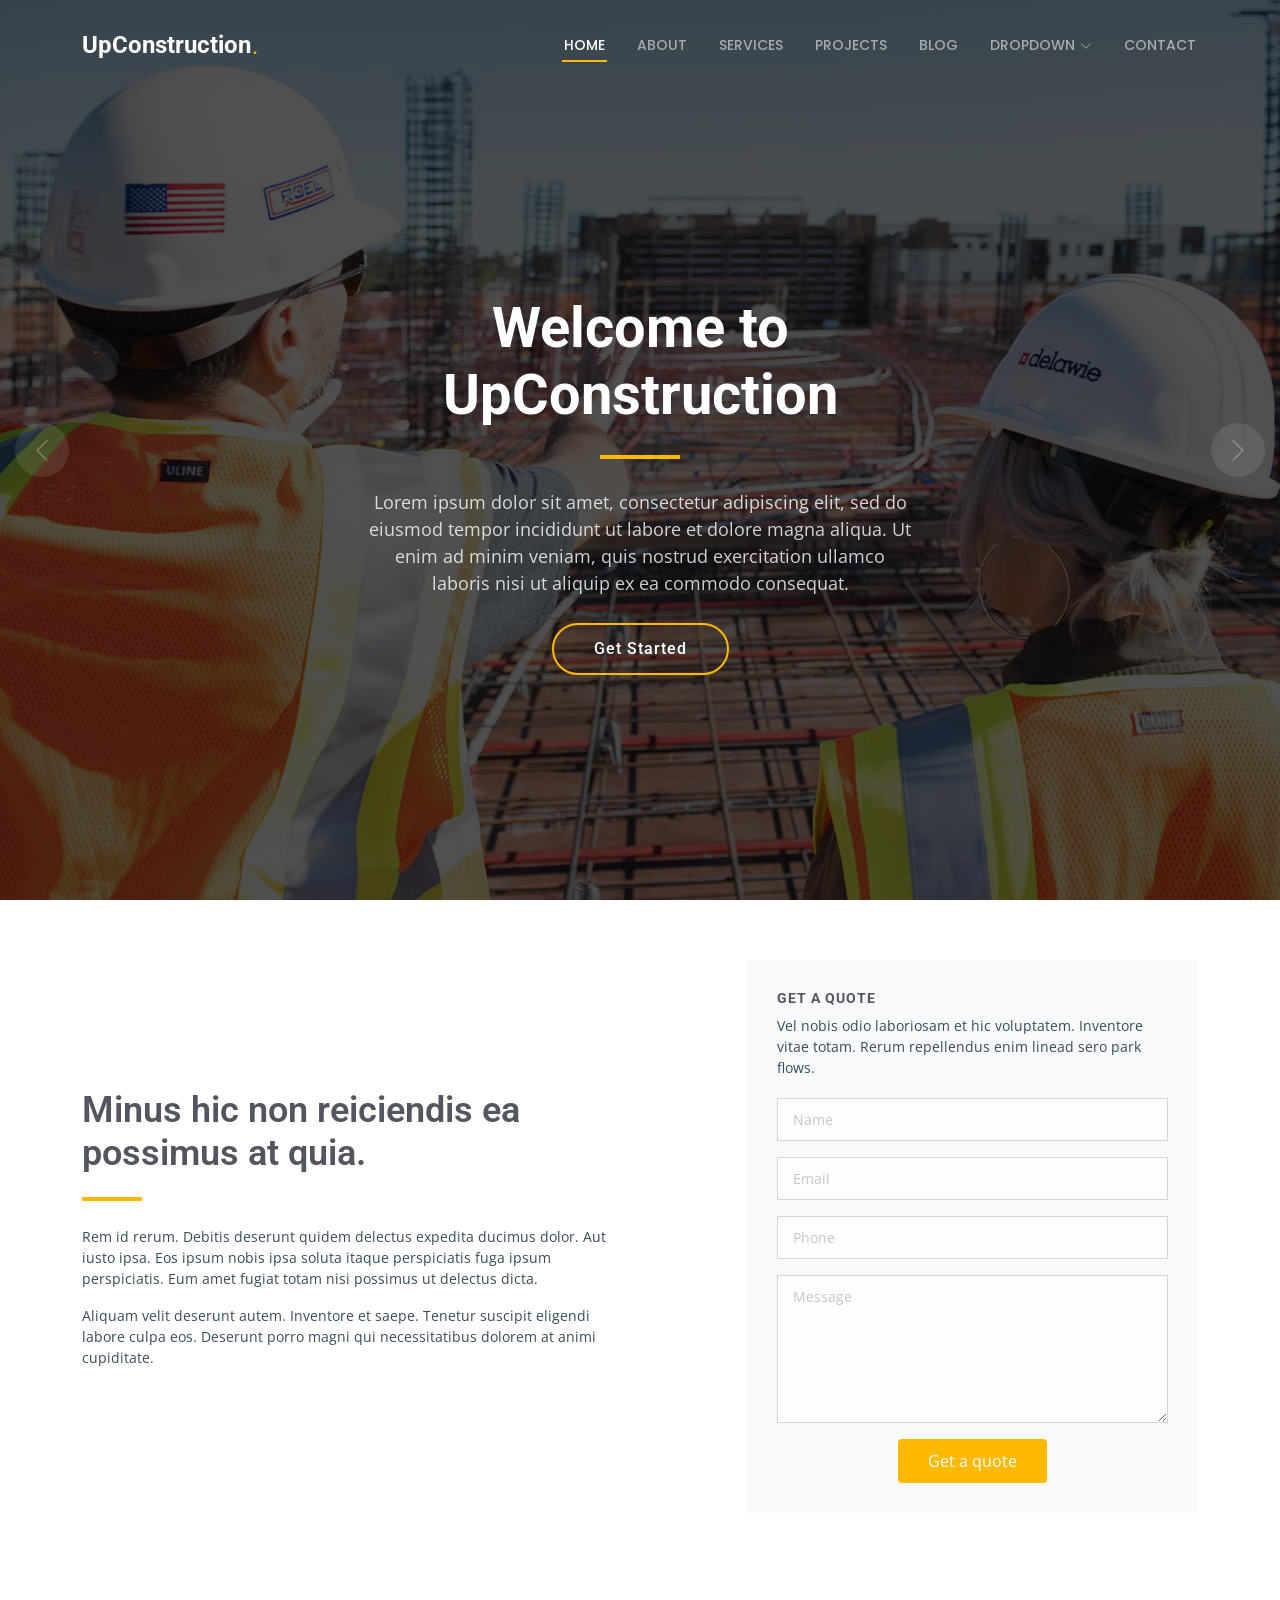
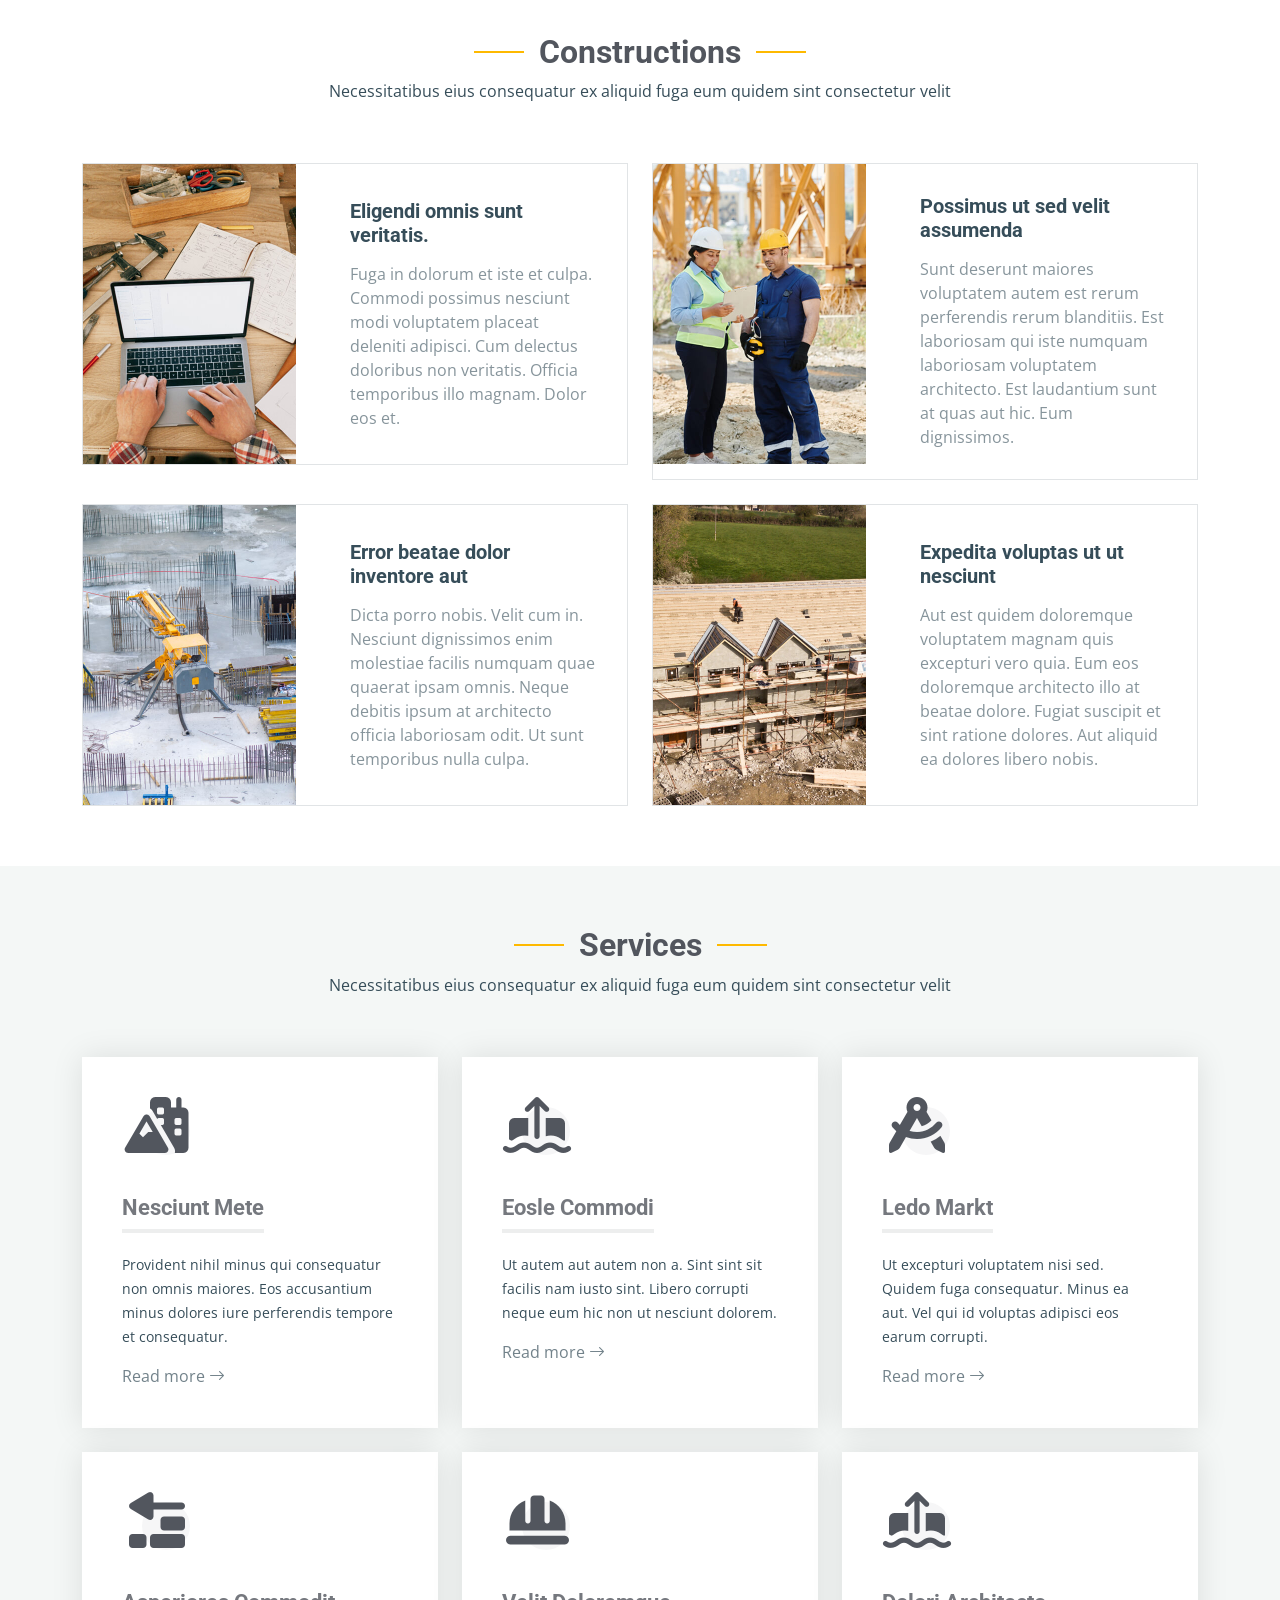
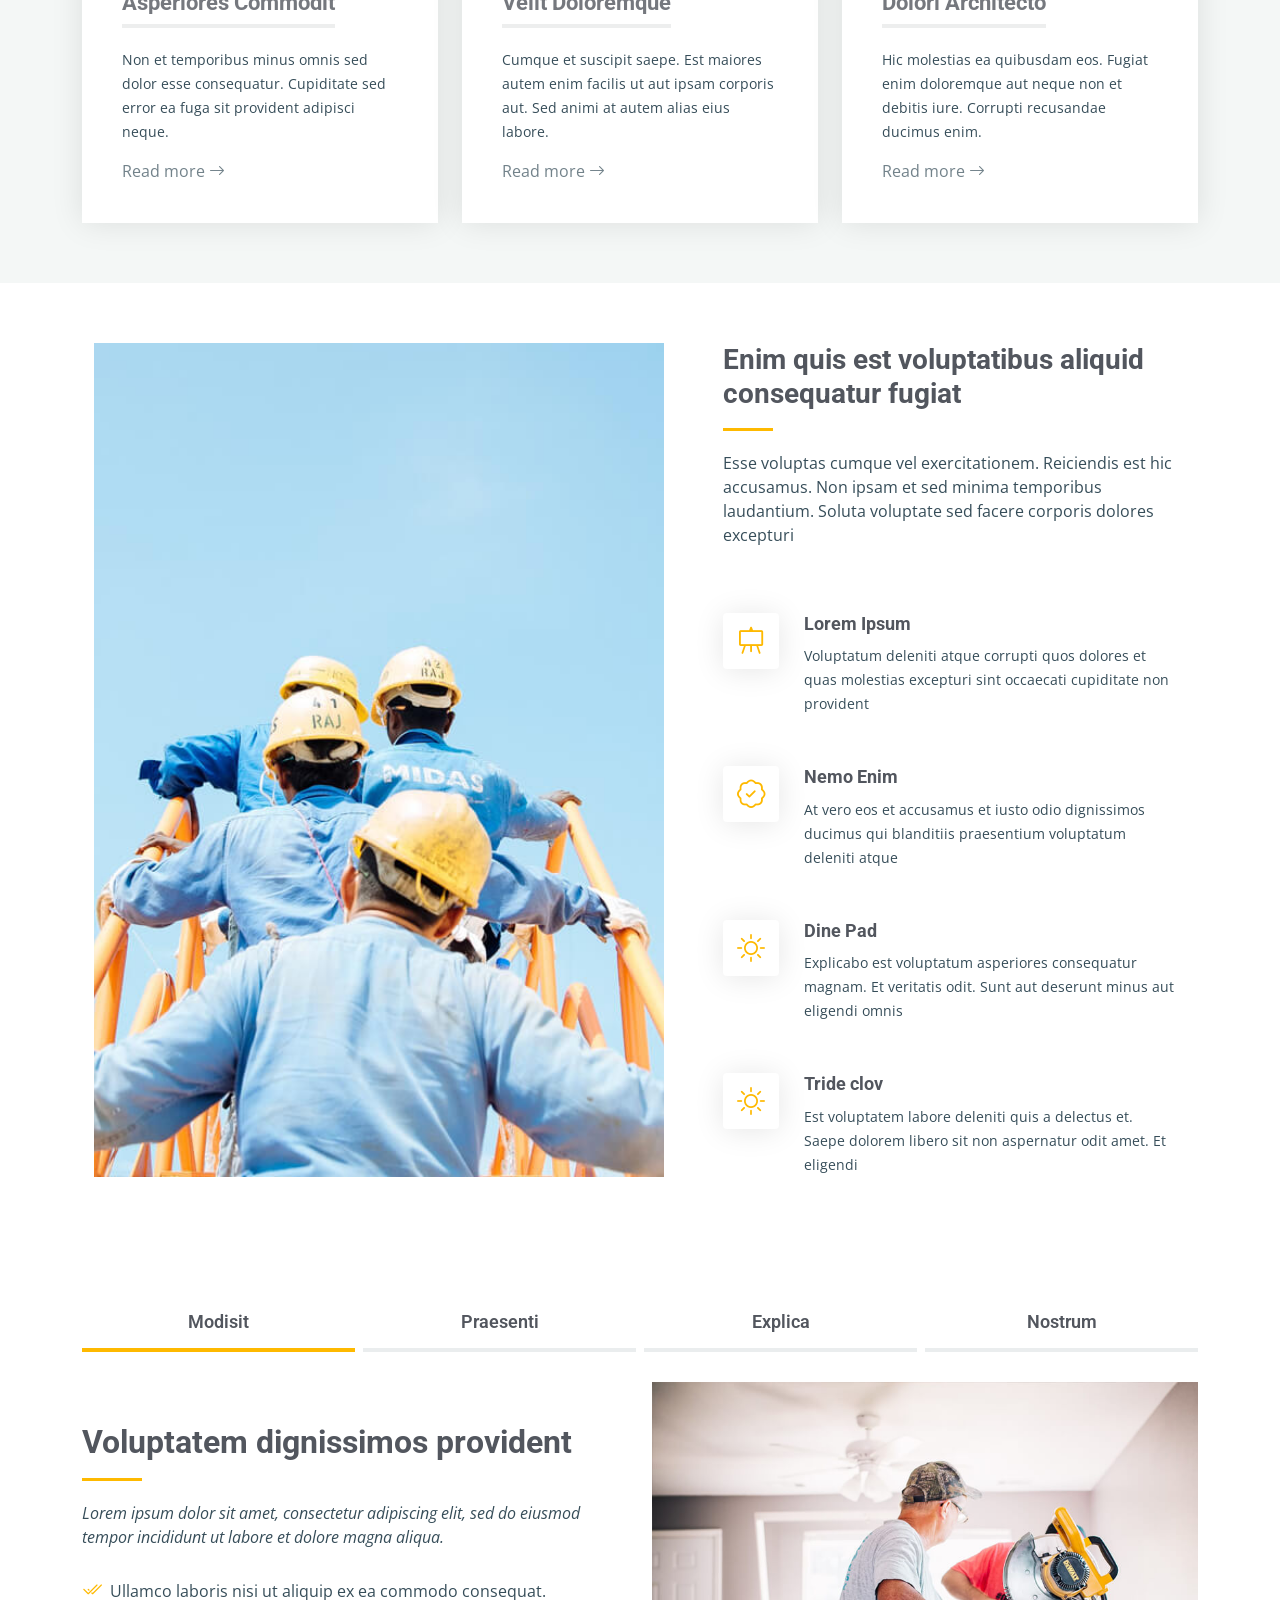
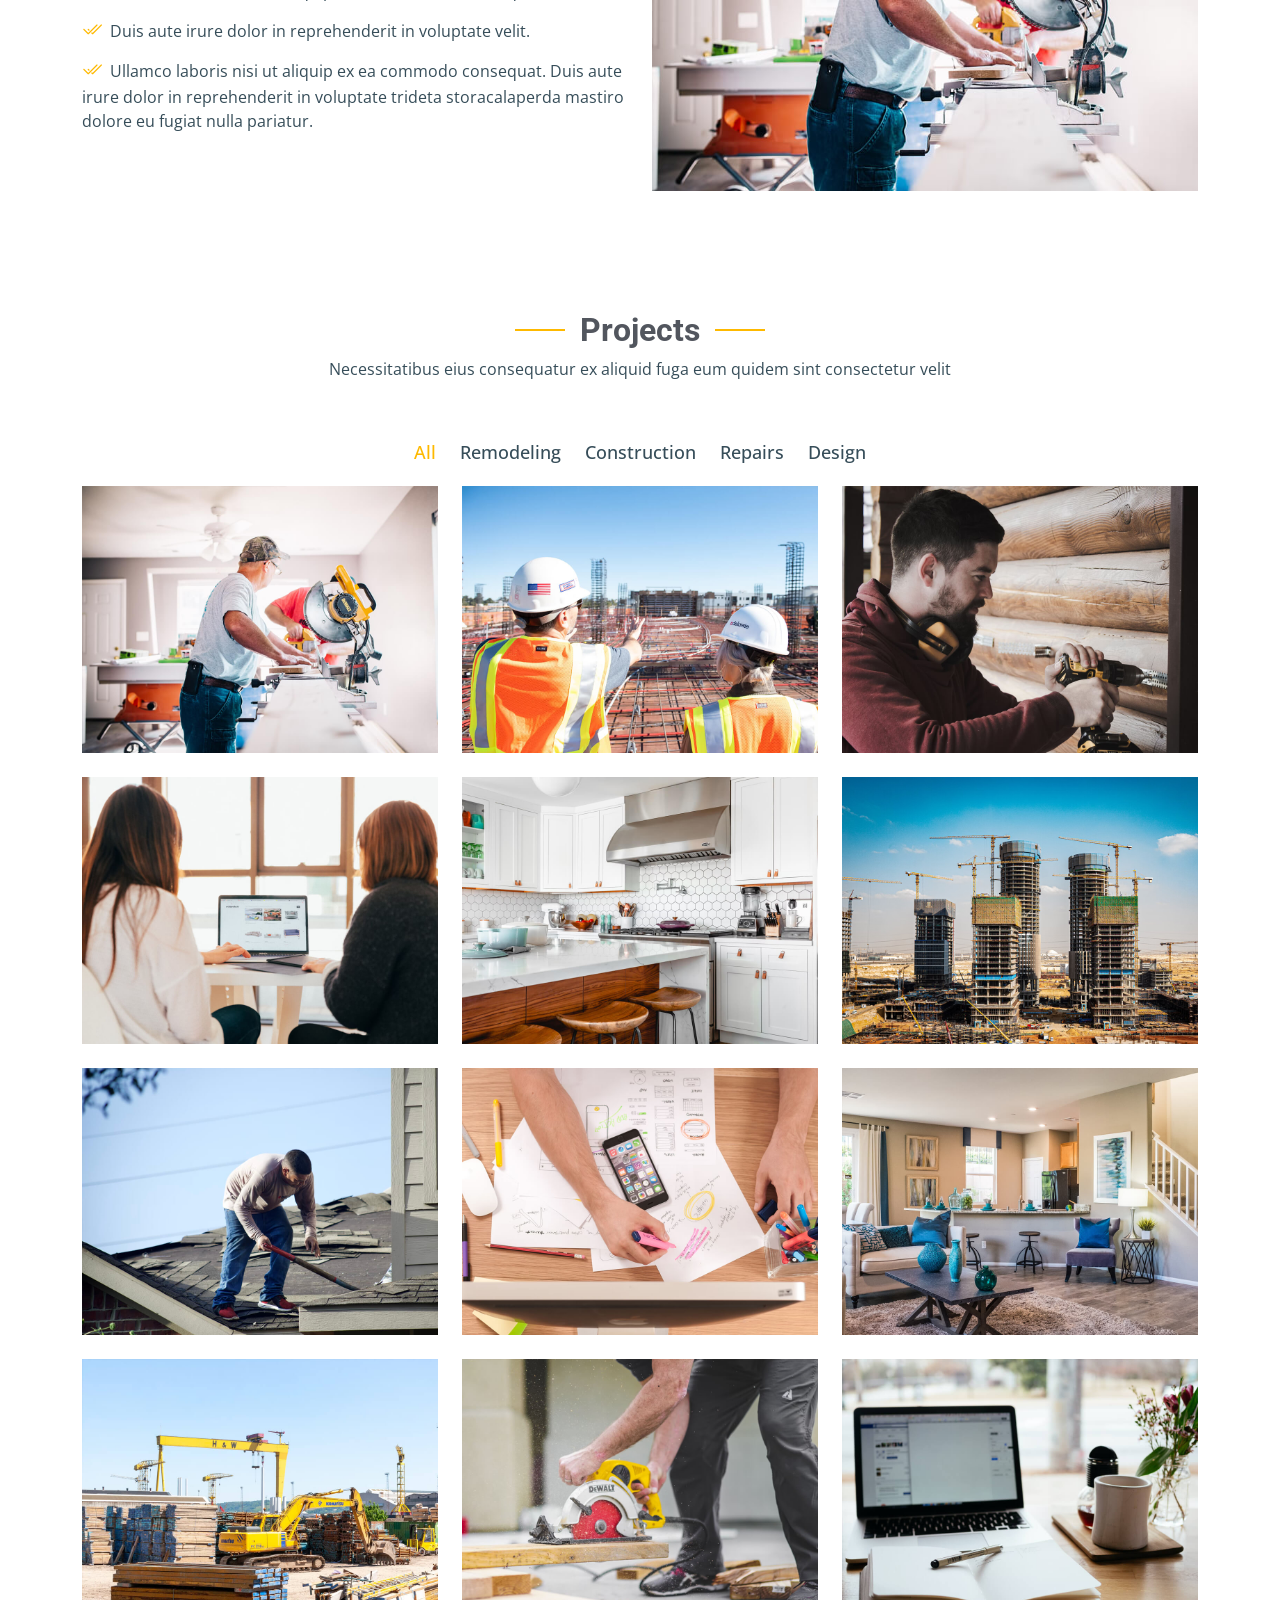
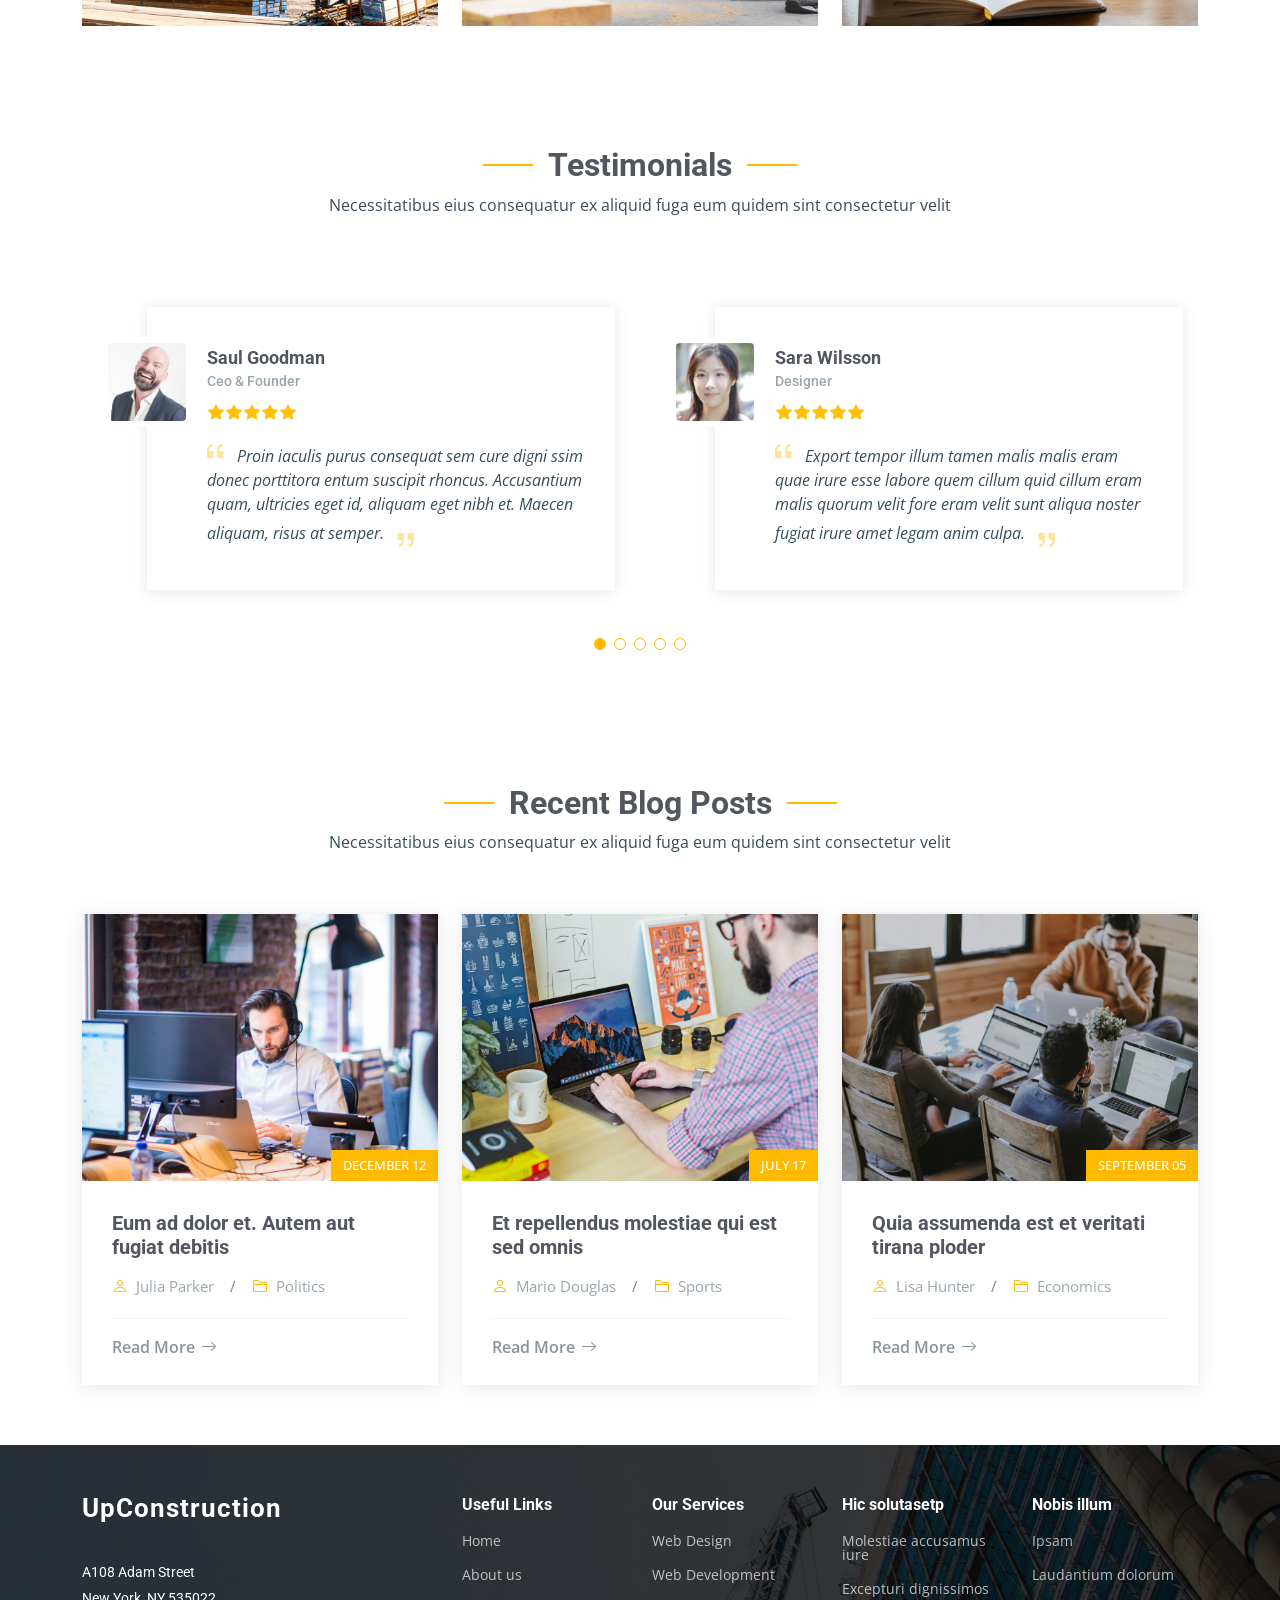
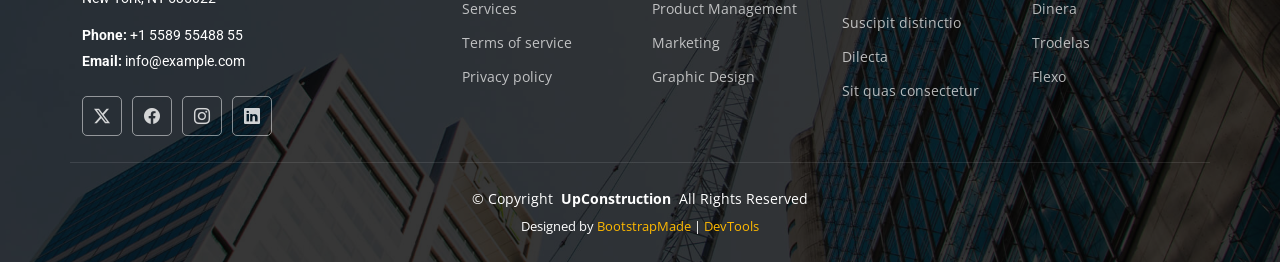
==== index.html @ 7003b757 "adding initial files" ====
<!DOCTYPE html>
<html lang="en">

<head>
  <meta charset="utf-8">
  <meta content="width=device-width, initial-scale=1.0" name="viewport">
  <title>Index - UpConstruction Bootstrap Template</title>
  <meta name="description" content="">
  <meta name="keywords" content="">

  <!-- Favicons -->
  <link href="assets/img/favicon.png" rel="icon">
  <link href="assets/img/apple-touch-icon.png" rel="apple-touch-icon">

  <!-- Fonts -->
  <link href="https://fonts.googleapis.com" rel="preconnect">
  <link href="https://fonts.gstatic.com" rel="preconnect" crossorigin>
  <link href="https://fonts.googleapis.com/css2?family=Roboto:ital,wght@0,100;0,300;0,400;0,500;0,700;0,900;1,100;1,300;1,400;1,500;1,700;1,900&family=Open+Sans:ital,wght@0,300;0,400;0,500;0,600;0,700;0,800;1,300;1,400;1,500;1,600;1,700;1,800&family=Poppins:ital,wght@0,100;0,200;0,300;0,400;0,500;0,600;0,700;0,800;0,900;1,100;1,200;1,300;1,400;1,500;1,600;1,700;1,800;1,900&display=swap" rel="stylesheet">

  <!-- Vendor CSS Files -->
  <link href="assets/vendor/bootstrap/css/bootstrap.min.css" rel="stylesheet">
  <link href="assets/vendor/bootstrap-icons/bootstrap-icons.css" rel="stylesheet">
  <link href="assets/vendor/aos/aos.css" rel="stylesheet">
  <link href="assets/vendor/fontawesome-free/css/all.min.css" rel="stylesheet">
  <link href="assets/vendor/glightbox/css/glightbox.min.css" rel="stylesheet">
  <link href="assets/vendor/swiper/swiper-bundle.min.css" rel="stylesheet">

  <!-- Main CSS File -->
  <link href="assets/css/main.css" rel="stylesheet">

  <!-- =======================================================
  * Template Name: UpConstruction
  * Template URL: https://bootstrapmade.com/upconstruction-bootstrap-construction-website-template/
  * Updated: Aug 07 2024 with Bootstrap v5.3.3
  * Author: BootstrapMade.com
  * License: https://bootstrapmade.com/license/
  ======================================================== -->
</head>

<body class="index-page">

  <header id="header" class="header d-flex align-items-center fixed-top">
    <div class="container-fluid container-xl position-relative d-flex align-items-center justify-content-between">

      <a href="index.html" class="logo d-flex align-items-center">
        <!-- Uncomment the line below if you also wish to use an image logo -->
        <!-- <img src="assets/img/logo.png" alt=""> -->
        <h1 class="sitename">UpConstruction</h1> <span>.</span>
      </a>

      <nav id="navmenu" class="navmenu">
        <ul>
          <li><a href="index.html" class="active">Home</a></li>
          <li><a href="about.html">About</a></li>
          <li><a href="services.html">Services</a></li>
          <li><a href="projects.html">Projects</a></li>
          <li><a href="blog.html">Blog</a></li>
          <li class="dropdown"><a href="#"><span>Dropdown</span> <i class="bi bi-chevron-down toggle-dropdown"></i></a>
            <ul>
              <li><a href="#">Dropdown 1</a></li>
              <li class="dropdown"><a href="#"><span>Deep Dropdown</span> <i class="bi bi-chevron-down toggle-dropdown"></i></a>
                <ul>
                  <li><a href="#">Deep Dropdown 1</a></li>
                  <li><a href="#">Deep Dropdown 2</a></li>
                  <li><a href="#">Deep Dropdown 3</a></li>
                  <li><a href="#">Deep Dropdown 4</a></li>
                  <li><a href="#">Deep Dropdown 5</a></li>
                </ul>
              </li>
              <li><a href="#">Dropdown 2</a></li>
              <li><a href="#">Dropdown 3</a></li>
              <li><a href="#">Dropdown 4</a></li>
            </ul>
          </li>
          <li><a href="contact.html">Contact</a></li>
        </ul>
        <i class="mobile-nav-toggle d-xl-none bi bi-list"></i>
      </nav>

    </div>
  </header>

  <main class="main">

    <!-- Hero Section -->
    <section id="hero" class="hero section dark-background">

      <div class="info d-flex align-items-center">
        <div class="container">
          <div class="row justify-content-center" data-aos="fade-up" data-aos-delay="100">
            <div class="col-lg-6 text-center">
              <h2>Welcome to UpConstruction</h2>
              <p>Lorem ipsum dolor sit amet, consectetur adipiscing elit, sed do eiusmod tempor incididunt ut labore et dolore magna aliqua. Ut enim ad minim veniam, quis nostrud exercitation ullamco laboris nisi ut aliquip ex ea commodo consequat.</p>
              <a href="#get-started" class="btn-get-started">Get Started</a>
            </div>
          </div>
        </div>
      </div>

      <div id="hero-carousel" class="carousel slide" data-bs-ride="carousel" data-bs-interval="5000">

        <div class="carousel-item">
          <img src="assets/img/hero-carousel/hero-carousel-1.jpg" alt="">
        </div>

        <div class="carousel-item active">
          <img src="assets/img/hero-carousel/hero-carousel-2.jpg" alt="">
        </div>

        <div class="carousel-item">
          <img src="assets/img/hero-carousel/hero-carousel-3.jpg" alt="">
        </div>

        <div class="carousel-item">
          <img src="assets/img/hero-carousel/hero-carousel-4.jpg" alt="">
        </div>

        <div class="carousel-item">
          <img src="assets/img/hero-carousel/hero-carousel-5.jpg" alt="">
        </div>

        <a class="carousel-control-prev" href="#hero-carousel" role="button" data-bs-slide="prev">
          <span class="carousel-control-prev-icon bi bi-chevron-left" aria-hidden="true"></span>
        </a>

        <a class="carousel-control-next" href="#hero-carousel" role="button" data-bs-slide="next">
          <span class="carousel-control-next-icon bi bi-chevron-right" aria-hidden="true"></span>
        </a>

      </div>

    </section><!-- /Hero Section -->

    <!-- Get Started Section -->
    <section id="get-started" class="get-started section">

      <div class="container">

        <div class="row justify-content-between gy-4">

          <div class="col-lg-6 d-flex align-items-center" data-aos="zoom-out" data-aos-delay="100">
            <div class="content">
              <h3>Minus hic non reiciendis ea possimus at quia.</h3>
              <p>Rem id rerum. Debitis deserunt quidem delectus expedita ducimus dolor. Aut iusto ipsa. Eos ipsum nobis ipsa soluta itaque perspiciatis fuga ipsum perspiciatis. Eum amet fugiat totam nisi possimus ut delectus dicta.
              </p>
              <p>Aliquam velit deserunt autem. Inventore et saepe. Tenetur suscipit eligendi labore culpa eos. Deserunt porro magni qui necessitatibus dolorem at animi cupiditate.</p>
            </div>
          </div>

          <div class="col-lg-5" data-aos="zoom-out" data-aos-delay="200">
            <form action="forms/quote.php" method="post" class="php-email-form">
              <h3>Get a quote</h3>
              <p>Vel nobis odio laboriosam et hic voluptatem. Inventore vitae totam. Rerum repellendus enim linead sero park flows.</p>
              <div class="row gy-3">

                <div class="col-12">
                  <input type="text" name="name" class="form-control" placeholder="Name" required="">
                </div>

                <div class="col-12 ">
                  <input type="email" class="form-control" name="email" placeholder="Email" required="">
                </div>

                <div class="col-12">
                  <input type="text" class="form-control" name="phone" placeholder="Phone" required="">
                </div>

                <div class="col-12">
                  <textarea class="form-control" name="message" rows="6" placeholder="Message" required=""></textarea>
                </div>

                <div class="col-12 text-center">
                  <div class="loading">Loading</div>
                  <div class="error-message"></div>
                  <div class="sent-message">Your quote request has been sent successfully. Thank you!</div>

                  <button type="submit">Get a quote</button>
                </div>

              </div>
            </form>
          </div><!-- End Quote Form -->

        </div>

      </div>

    </section><!-- /Get Started Section -->

    <!-- Constructions Section -->
    <section id="constructions" class="constructions section">

      <!-- Section Title -->
      <div class="container section-title" data-aos="fade-up">
        <h2>Constructions</h2>
        <p>Necessitatibus eius consequatur ex aliquid fuga eum quidem sint consectetur velit</p>
      </div><!-- End Section Title -->

      <div class="container">

        <div class="row gy-4">

          <div class="col-lg-6" data-aos="fade-up" data-aos-delay="100">
            <div class="card-item">
              <div class="row">
                <div class="col-xl-5">
                  <div class="card-bg"><img src="assets/img/constructions-1.jpg" alt=""></div>
                </div>
                <div class="col-xl-7 d-flex align-items-center">
                  <div class="card-body">
                    <h4 class="card-title">Eligendi omnis sunt veritatis.</h4>
                    <p>Fuga in dolorum et iste et culpa. Commodi possimus nesciunt modi voluptatem placeat deleniti adipisci. Cum delectus doloribus non veritatis. Officia temporibus illo magnam. Dolor eos et.</p>
                  </div>
                </div>
              </div>
            </div>
          </div><!-- End Card Item -->

          <div class="col-lg-6" data-aos="fade-up" data-aos-delay="200">
            <div class="card-item">
              <div class="row">
                <div class="col-xl-5">
                  <div class="card-bg"><img src="assets/img/constructions-2.jpg" alt=""></div>
                </div>
                <div class="col-xl-7 d-flex align-items-center">
                  <div class="card-body">
                    <h4 class="card-title">Possimus ut sed velit assumenda</h4>
                    <p>Sunt deserunt maiores voluptatem autem est rerum perferendis rerum blanditiis. Est laboriosam qui iste numquam laboriosam voluptatem architecto. Est laudantium sunt at quas aut hic. Eum dignissimos.</p>
                  </div>
                </div>
              </div>
            </div>
          </div><!-- End Card Item -->

          <div class="col-lg-6" data-aos="fade-up" data-aos-delay="300">
            <div class="card-item">
              <div class="row">
                <div class="col-xl-5">
                  <div class="card-bg"><img src="assets/img/constructions-3.jpg" alt=""></div>
                </div>
                <div class="col-xl-7 d-flex align-items-center">
                  <div class="card-body">
                    <h4 class="card-title">Error beatae dolor inventore aut</h4>
                    <p>Dicta porro nobis. Velit cum in. Nesciunt dignissimos enim molestiae facilis numquam quae quaerat ipsam omnis. Neque debitis ipsum at architecto officia laboriosam odit. Ut sunt temporibus nulla culpa.</p>
                  </div>
                </div>
              </div>
            </div>
          </div><!-- End Card Item -->

          <div class="col-lg-6" data-aos="fade-up" data-aos-delay="400">
            <div class="card-item">
              <div class="row">
                <div class="col-xl-5">
                  <div class="card-bg"><img src="assets/img/constructions-4.jpg" alt=""></div>
                </div>
                <div class="col-xl-7 d-flex align-items-center">
                  <div class="card-body">
                    <h4 class="card-title">Expedita voluptas ut ut nesciunt</h4>
                    <p>Aut est quidem doloremque voluptatem magnam quis excepturi vero quia. Eum eos doloremque architecto illo at beatae dolore. Fugiat suscipit et sint ratione dolores. Aut aliquid ea dolores libero nobis.</p>
                  </div>
                </div>
              </div>
            </div>
          </div><!-- End Card Item -->

        </div>

      </div>

    </section><!-- /Constructions Section -->

    <!-- Services Section -->
    <section id="services" class="services section light-background">

      <!-- Section Title -->
      <div class="container section-title" data-aos="fade-up">
        <h2>Services</h2>
        <p>Necessitatibus eius consequatur ex aliquid fuga eum quidem sint consectetur velit</p>
      </div><!-- End Section Title -->

      <div class="container">

        <div class="row gy-4">

          <div class="col-lg-4 col-md-6" data-aos="fade-up" data-aos-delay="100">
            <div class="service-item  position-relative">
              <div class="icon">
                <i class="fa-solid fa-mountain-city"></i>
              </div>
              <h3>Nesciunt Mete</h3>
              <p>Provident nihil minus qui consequatur non omnis maiores. Eos accusantium minus dolores iure perferendis tempore et consequatur.</p>
              <a href="#" class="readmore stretched-link">Read more <i class="bi bi-arrow-right"></i></a>
            </div>
          </div><!-- End Service Item -->

          <div class="col-lg-4 col-md-6" data-aos="fade-up" data-aos-delay="200">
            <div class="service-item position-relative">
              <div class="icon">
                <i class="fa-solid fa-arrow-up-from-ground-water"></i>
              </div>
              <h3>Eosle Commodi</h3>
              <p>Ut autem aut autem non a. Sint sint sit facilis nam iusto sint. Libero corrupti neque eum hic non ut nesciunt dolorem.</p>
              <a href="#" class="readmore stretched-link">Read more <i class="bi bi-arrow-right"></i></a>
            </div>
          </div><!-- End Service Item -->

          <div class="col-lg-4 col-md-6" data-aos="fade-up" data-aos-delay="300">
            <div class="service-item position-relative">
              <div class="icon">
                <i class="fa-solid fa-compass-drafting"></i>
              </div>
              <h3>Ledo Markt</h3>
              <p>Ut excepturi voluptatem nisi sed. Quidem fuga consequatur. Minus ea aut. Vel qui id voluptas adipisci eos earum corrupti.</p>
              <a href="#" class="readmore stretched-link">Read more <i class="bi bi-arrow-right"></i></a>
            </div>
          </div><!-- End Service Item -->

          <div class="col-lg-4 col-md-6" data-aos="fade-up" data-aos-delay="400">
            <div class="service-item position-relative">
              <div class="icon">
                <i class="fa-solid fa-trowel-bricks"></i>
              </div>
              <h3>Asperiores Commodit</h3>
              <p>Non et temporibus minus omnis sed dolor esse consequatur. Cupiditate sed error ea fuga sit provident adipisci neque.</p>
              <a href="#" class="readmore stretched-link">Read more <i class="bi bi-arrow-right"></i></a>
            </div>
          </div><!-- End Service Item -->

          <div class="col-lg-4 col-md-6" data-aos="fade-up" data-aos-delay="500">
            <div class="service-item position-relative">
              <div class="icon">
                <i class="fa-solid fa-helmet-safety"></i>
              </div>
              <h3>Velit Doloremque</h3>
              <p>Cumque et suscipit saepe. Est maiores autem enim facilis ut aut ipsam corporis aut. Sed animi at autem alias eius labore.</p>
              <a href="#" class="readmore stretched-link">Read more <i class="bi bi-arrow-right"></i></a>
            </div>
          </div><!-- End Service Item -->

          <div class="col-lg-4 col-md-6" data-aos="fade-up" data-aos-delay="600">
            <div class="service-item position-relative">
              <div class="icon">
                <i class="fa-solid fa-arrow-up-from-ground-water"></i>
              </div>
              <h3>Dolori Architecto</h3>
              <p>Hic molestias ea quibusdam eos. Fugiat enim doloremque aut neque non et debitis iure. Corrupti recusandae ducimus enim.</p>
              <a href="#" class="readmore stretched-link">Read more <i class="bi bi-arrow-right"></i></a>
            </div>
          </div><!-- End Service Item -->

        </div>

      </div>

    </section><!-- /Services Section -->

    <!-- Alt Services Section -->
    <section id="alt-services" class="alt-services section">

      <div class="container">

        <div class="row justify-content-around gy-4">
          <div class="features-image col-lg-6" data-aos="fade-up" data-aos-delay="100"><img src="assets/img/alt-services.jpg" alt=""></div>

          <div class="col-lg-5 d-flex flex-column justify-content-center" data-aos="fade-up" data-aos-delay="200">
            <h3>Enim quis est voluptatibus aliquid consequatur fugiat</h3>
            <p>Esse voluptas cumque vel exercitationem. Reiciendis est hic accusamus. Non ipsam et sed minima temporibus laudantium. Soluta voluptate sed facere corporis dolores excepturi</p>

            <div class="icon-box d-flex position-relative" data-aos="fade-up" data-aos-delay="300">
              <i class="bi bi-easel flex-shrink-0"></i>
              <div>
                <h4><a href="" class="stretched-link">Lorem Ipsum</a></h4>
                <p>Voluptatum deleniti atque corrupti quos dolores et quas molestias excepturi sint occaecati cupiditate non provident</p>
              </div>
            </div><!-- End Icon Box -->

            <div class="icon-box d-flex position-relative" data-aos="fade-up" data-aos-delay="400">
              <i class="bi bi-patch-check flex-shrink-0"></i>
              <div>
                <h4><a href="" class="stretched-link">Nemo Enim</a></h4>
                <p>At vero eos et accusamus et iusto odio dignissimos ducimus qui blanditiis praesentium voluptatum deleniti atque</p>
              </div>
            </div><!-- End Icon Box -->

            <div class="icon-box d-flex position-relative" data-aos="fade-up" data-aos-delay="500">
              <i class="bi bi-brightness-high flex-shrink-0"></i>
              <div>
                <h4><a href="" class="stretched-link">Dine Pad</a></h4>
                <p>Explicabo est voluptatum asperiores consequatur magnam. Et veritatis odit. Sunt aut deserunt minus aut eligendi omnis</p>
              </div>
            </div><!-- End Icon Box -->

            <div class="icon-box d-flex position-relative" data-aos="fade-up" data-aos-delay="600">
              <i class="bi bi-brightness-high flex-shrink-0"></i>
              <div>
                <h4><a href="" class="stretched-link">Tride clov</a></h4>
                <p>Est voluptatem labore deleniti quis a delectus et. Saepe dolorem libero sit non aspernatur odit amet. Et eligendi</p>
              </div>
            </div><!-- End Icon Box -->

          </div>
        </div>

      </div>

    </section><!-- /Alt Services Section -->

    <!-- Features Section -->
    <section id="features" class="features section">

      <div class="container">

        <ul class="nav nav-tabs row  g-2 d-flex" data-aos="fade-up" data-aos-delay="100" role="tablist">

          <li class="nav-item col-3" role="presentation">
            <a class="nav-link active show" data-bs-toggle="tab" data-bs-target="#features-tab-1" aria-selected="true" role="tab">
              <h4>Modisit</h4>
            </a>
          </li><!-- End tab nav item -->

          <li class="nav-item col-3" role="presentation">
            <a class="nav-link" data-bs-toggle="tab" data-bs-target="#features-tab-2" aria-selected="false" tabindex="-1" role="tab">
              <h4>Praesenti</h4>
            </a><!-- End tab nav item -->

          </li>
          <li class="nav-item col-3" role="presentation">
            <a class="nav-link" data-bs-toggle="tab" data-bs-target="#features-tab-3" aria-selected="false" tabindex="-1" role="tab">
              <h4>Explica</h4>
            </a>
          </li><!-- End tab nav item -->

          <li class="nav-item col-3" role="presentation">
            <a class="nav-link" data-bs-toggle="tab" data-bs-target="#features-tab-4" aria-selected="false" tabindex="-1" role="tab">
              <h4>Nostrum</h4>
            </a>
          </li><!-- End tab nav item -->

        </ul>

        <div class="tab-content" data-aos="fade-up" data-aos-delay="200">

          <div class="tab-pane fade active show" id="features-tab-1" role="tabpanel">
            <div class="row">
              <div class="col-lg-6 order-2 order-lg-1 mt-3 mt-lg-0 d-flex flex-column justify-content-center">
                <h3>Voluptatem dignissimos provident</h3>
                <p class="fst-italic">
                  Lorem ipsum dolor sit amet, consectetur adipiscing elit, sed do eiusmod tempor incididunt ut labore et dolore
                  magna aliqua.
                </p>
                <ul>
                  <li><i class="bi bi-check2-all"></i> <span>Ullamco laboris nisi ut aliquip ex ea commodo consequat.</span></li>
                  <li><i class="bi bi-check2-all"></i> <span>Duis aute irure dolor in reprehenderit in voluptate velit.</span></li>
                  <li><i class="bi bi-check2-all"></i> <span>Ullamco laboris nisi ut aliquip ex ea commodo consequat. Duis aute irure dolor in reprehenderit in voluptate trideta storacalaperda mastiro dolore eu fugiat nulla pariatur.</span></li>
                </ul>
              </div>
              <div class="col-lg-6 order-1 order-lg-2 text-center">
                <img src="assets/img/features-1.jpg" alt="" class="img-fluid">
              </div>
            </div>
          </div><!-- End tab content item -->

          <div class="tab-pane fade" id="features-tab-2" role="tabpanel">
            <div class="row">
              <div class="col-lg-6 order-2 order-lg-1 mt-3 mt-lg-0 d-flex flex-column justify-content-center">
                <h3>Neque exercitationem debitis</h3>
                <p class="fst-italic">
                  Lorem ipsum dolor sit amet, consectetur adipiscing elit, sed do eiusmod tempor incididunt ut labore et dolore
                  magna aliqua.
                </p>
                <ul>
                  <li><i class="bi bi-check2-all"></i> <span>Ullamco laboris nisi ut aliquip ex ea commodo consequat.</span></li>
                  <li><i class="bi bi-check2-all"></i> <span>Duis aute irure dolor in reprehenderit in voluptate velit.</span></li>
                  <li><i class="bi bi-check2-all"></i> <span>Provident mollitia neque rerum asperiores dolores quos qui a. Ipsum neque dolor voluptate nisi sed.</span></li>
                  <li><i class="bi bi-check2-all"></i> <span>Ullamco laboris nisi ut aliquip ex ea commodo consequat. Duis aute irure dolor in reprehenderit in voluptate trideta storacalaperda mastiro dolore eu fugiat nulla pariatur.</span></li>
                </ul>
              </div>
              <div class="col-lg-6 order-1 order-lg-2 text-center">
                <img src="assets/img/features-2.jpg" alt="" class="img-fluid">
              </div>
            </div>
          </div><!-- End tab content item -->

          <div class="tab-pane fade" id="features-tab-3" role="tabpanel">
            <div class="row">
              <div class="col-lg-6 order-2 order-lg-1 mt-3 mt-lg-0 d-flex flex-column justify-content-center">
                <h3>Voluptatibus commodi accusamu</h3>
                <ul>
                  <li><i class="bi bi-check2-all"></i> <span>Ullamco laboris nisi ut aliquip ex ea commodo consequat.</span></li>
                  <li><i class="bi bi-check2-all"></i> <span>Duis aute irure dolor in reprehenderit in voluptate velit.</span></li>
                  <li><i class="bi bi-check2-all"></i> <span>Provident mollitia neque rerum asperiores dolores quos qui a. Ipsum neque dolor voluptate nisi sed.</span></li>
                </ul>
                <p class="fst-italic">
                  Lorem ipsum dolor sit amet, consectetur adipiscing elit, sed do eiusmod tempor incididunt ut labore et dolore
                  magna aliqua.
                </p>
              </div>
              <div class="col-lg-6 order-1 order-lg-2 text-center">
                <img src="assets/img/features-3.jpg" alt="" class="img-fluid">
              </div>
            </div>
          </div><!-- End tab content item -->

          <div class="tab-pane fade" id="features-tab-4" role="tabpanel">
            <div class="row">
              <div class="col-lg-6 order-2 order-lg-1 mt-3 mt-lg-0 d-flex flex-column justify-content-center">
                <h3>Omnis fugiat ea explicabo sunt</h3>
                <p class="fst-italic">
                  Lorem ipsum dolor sit amet, consectetur adipiscing elit, sed do eiusmod tempor incididunt ut labore et dolore
                  magna aliqua.
                </p>
                <ul>
                  <li><i class="bi bi-check2-all"></i> <span>Ullamco laboris nisi ut aliquip ex ea commodo consequat.</span></li>
                  <li><i class="bi bi-check2-all"></i> <span>Duis aute irure dolor in reprehenderit in voluptate velit.</span></li>
                  <li><i class="bi bi-check2-all"></i> <span>Ullamco laboris nisi ut aliquip ex ea commodo consequat. Duis aute irure dolor in reprehenderit in voluptate trideta storacalaperda mastiro dolore eu fugiat nulla pariatur.</span></li>
                </ul>
              </div>
              <div class="col-lg-6 order-1 order-lg-2 text-center">
                <img src="assets/img/features-4.jpg" alt="" class="img-fluid">
              </div>
            </div>
          </div><!-- End tab content item -->

        </div>

      </div>

    </section><!-- /Features Section -->

    <!-- Projects Section -->
    <section id="projects" class="projects section">

      <!-- Section Title -->
      <div class="container section-title" data-aos="fade-up">
        <h2>Projects</h2>
        <p>Necessitatibus eius consequatur ex aliquid fuga eum quidem sint consectetur velit</p>
      </div><!-- End Section Title -->

      <div class="container">

        <div class="isotope-layout" data-default-filter="*" data-layout="masonry" data-sort="original-order">

          <ul class="portfolio-filters isotope-filters" data-aos="fade-up" data-aos-delay="100">
            <li data-filter="*" class="filter-active">All</li>
            <li data-filter=".filter-remodeling">Remodeling</li>
            <li data-filter=".filter-construction">Construction</li>
            <li data-filter=".filter-repairs">Repairs</li>
            <li data-filter=".filter-design">Design</li>
          </ul><!-- End Portfolio Filters -->

          <div class="row gy-4 isotope-container" data-aos="fade-up" data-aos-delay="200">

            <div class="col-lg-4 col-md-6 portfolio-item isotope-item filter-remodeling">
              <div class="portfolio-content h-100">
                <img src="assets/img/projects/remodeling-1.jpg" class="img-fluid" alt="">
                <div class="portfolio-info">
                  <h4>App 1</h4>
                  <p>Lorem ipsum, dolor sit amet consectetur</p>
                  <a href="assets/img/projects/remodeling-1.jpg" title="App 1" data-gallery="portfolio-gallery-app" class="glightbox preview-link"><i class="bi bi-zoom-in"></i></a>
                  <a href="project-details.html" title="More Details" class="details-link"><i class="bi bi-link-45deg"></i></a>
                </div>
              </div>
            </div><!-- End Portfolio Item -->

            <div class="col-lg-4 col-md-6 portfolio-item isotope-item filter-construction">
              <div class="portfolio-content h-100">
                <img src="assets/img/projects/construction-1.jpg" class="img-fluid" alt="">
                <div class="portfolio-info">
                  <h4>Product 1</h4>
                  <p>Lorem ipsum, dolor sit amet consectetur</p>
                  <a href="assets/img/projects/construction-1.jpg" title="Product 1" data-gallery="portfolio-gallery-product" class="glightbox preview-link"><i class="bi bi-zoom-in"></i></a>
                  <a href="project-details.html" title="More Details" class="details-link"><i class="bi bi-link-45deg"></i></a>
                </div>
              </div>
            </div><!-- End Portfolio Item -->

            <div class="col-lg-4 col-md-6 portfolio-item isotope-item filter-repairs">
              <div class="portfolio-content h-100">
                <img src="assets/img/projects/repairs-1.jpg" class="img-fluid" alt="">
                <div class="portfolio-info">
                  <h4>Branding 1</h4>
                  <p>Lorem ipsum, dolor sit amet consectetur</p>
                  <a href="assets/img/projects/repairs-1.jpg" title="Branding 1" data-gallery="portfolio-gallery-branding" class="glightbox preview-link"><i class="bi bi-zoom-in"></i></a>
                  <a href="project-details.html" title="More Details" class="details-link"><i class="bi bi-link-45deg"></i></a>
                </div>
              </div>
            </div><!-- End Portfolio Item -->

            <div class="col-lg-4 col-md-6 portfolio-item isotope-item filter-design">
              <div class="portfolio-content h-100">
                <img src="assets/img/projects/design-1.jpg" class="img-fluid" alt="">
                <div class="portfolio-info">
                  <h4>Books 1</h4>
                  <p>Lorem ipsum, dolor sit amet consectetur</p>
                  <a href="assets/img/projects/design-1.jpg" title="Branding 1" data-gallery="portfolio-gallery-book" class="glightbox preview-link"><i class="bi bi-zoom-in"></i></a>
                  <a href="project-details.html" title="More Details" class="details-link"><i class="bi bi-link-45deg"></i></a>
                </div>
              </div>
            </div><!-- End Portfolio Item -->

            <div class="col-lg-4 col-md-6 portfolio-item isotope-item filter-remodeling">
              <div class="portfolio-content h-100">
                <img src="assets/img/projects/remodeling-2.jpg" class="img-fluid" alt="">
                <div class="portfolio-info">
                  <h4>App 2</h4>
                  <p>Lorem ipsum, dolor sit amet consectetur</p>
                  <a href="assets/img/projects/remodeling-2.jpg" title="App 2" data-gallery="portfolio-gallery-app" class="glightbox preview-link"><i class="bi bi-zoom-in"></i></a>
                  <a href="project-details.html" title="More Details" class="details-link"><i class="bi bi-link-45deg"></i></a>
                </div>
              </div>
            </div><!-- End Portfolio Item -->

            <div class="col-lg-4 col-md-6 portfolio-item isotope-item filter-construction">
              <div class="portfolio-content h-100">
                <img src="assets/img/projects/construction-2.jpg" class="img-fluid" alt="">
                <div class="portfolio-info">
                  <h4>Product 2</h4>
                  <p>Lorem ipsum, dolor sit amet consectetur</p>
                  <a href="assets/img/projects/construction-2.jpg" title="Product 2" data-gallery="portfolio-gallery-product" class="glightbox preview-link"><i class="bi bi-zoom-in"></i></a>
                  <a href="project-details.html" title="More Details" class="details-link"><i class="bi bi-link-45deg"></i></a>
                </div>
              </div>
            </div><!-- End Portfolio Item -->

            <div class="col-lg-4 col-md-6 portfolio-item isotope-item filter-repairs">
              <div class="portfolio-content h-100">
                <img src="assets/img/projects/repairs-2.jpg" class="img-fluid" alt="">
                <div class="portfolio-info">
                  <h4>Branding 2</h4>
                  <p>Lorem ipsum, dolor sit amet consectetur</p>
                  <a href="assets/img/projects/repairs-2.jpg" title="Branding 2" data-gallery="portfolio-gallery-branding" class="glightbox preview-link"><i class="bi bi-zoom-in"></i></a>
                  <a href="project-details.html" title="More Details" class="details-link"><i class="bi bi-link-45deg"></i></a>
                </div>
              </div>
            </div><!-- End Portfolio Item -->

            <div class="col-lg-4 col-md-6 portfolio-item isotope-item filter-design">
              <div class="portfolio-content h-100">
                <img src="assets/img/projects/design-2.jpg" class="img-fluid" alt="">
                <div class="portfolio-info">
                  <h4>Books 2</h4>
                  <p>Lorem ipsum, dolor sit amet consectetur</p>
                  <a href="assets/img/projects/design-2.jpg" title="Branding 2" data-gallery="portfolio-gallery-book" class="glightbox preview-link"><i class="bi bi-zoom-in"></i></a>
                  <a href="project-details.html" title="More Details" class="details-link"><i class="bi bi-link-45deg"></i></a>
                </div>
              </div>
            </div><!-- End Portfolio Item -->

            <div class="col-lg-4 col-md-6 portfolio-item isotope-item filter-remodeling">
              <div class="portfolio-content h-100">
                <img src="assets/img/projects/remodeling-3.jpg" class="img-fluid" alt="">
                <div class="portfolio-info">
                  <h4>App 3</h4>
                  <p>Lorem ipsum, dolor sit amet consectetur</p>
                  <a href="assets/img/projects/remodeling-3.jpg" title="App 3" data-gallery="portfolio-gallery-app" class="glightbox preview-link"><i class="bi bi-zoom-in"></i></a>
                  <a href="project-details.html" title="More Details" class="details-link"><i class="bi bi-link-45deg"></i></a>
                </div>
              </div>
            </div><!-- End Portfolio Item -->

            <div class="col-lg-4 col-md-6 portfolio-item isotope-item filter-construction">
              <div class="portfolio-content h-100">
                <img src="assets/img/projects/construction-3.jpg" class="img-fluid" alt="">
                <div class="portfolio-info">
                  <h4>Product 3</h4>
                  <p>Lorem ipsum, dolor sit amet consectetur</p>
                  <a href="assets/img/projects/construction-3.jpg" title="Product 3" data-gallery="portfolio-gallery-product" class="glightbox preview-link"><i class="bi bi-zoom-in"></i></a>
                  <a href="project-details.html" title="More Details" class="details-link"><i class="bi bi-link-45deg"></i></a>
                </div>
              </div>
            </div><!-- End Portfolio Item -->

            <div class="col-lg-4 col-md-6 portfolio-item isotope-item filter-repairs">
              <div class="portfolio-content h-100">
                <img src="assets/img/projects/repairs-3.jpg" class="img-fluid" alt="">
                <div class="portfolio-info">
                  <h4>Branding 3</h4>
                  <p>Lorem ipsum, dolor sit amet consectetur</p>
                  <a href="assets/img/projects/repairs-3.jpg" title="Branding 2" data-gallery="portfolio-gallery-branding" class="glightbox preview-link"><i class="bi bi-zoom-in"></i></a>
                  <a href="project-details.html" title="More Details" class="details-link"><i class="bi bi-link-45deg"></i></a>
                </div>
              </div>
            </div><!-- End Portfolio Item -->

            <div class="col-lg-4 col-md-6 portfolio-item isotope-item filter-design">
              <div class="portfolio-content h-100">
                <img src="assets/img/projects/design-3.jpg" class="img-fluid" alt="">
                <div class="portfolio-info">
                  <h4>Books 3</h4>
                  <p>Lorem ipsum, dolor sit amet consectetur</p>
                  <a href="assets/img/projects/design-3.jpg" title="Branding 3" data-gallery="portfolio-gallery-book" class="glightbox preview-link"><i class="bi bi-zoom-in"></i></a>
                  <a href="project-details.html" title="More Details" class="details-link"><i class="bi bi-link-45deg"></i></a>
                </div>
              </div>
            </div><!-- End Portfolio Item -->

          </div><!-- End Portfolio Container -->

        </div>

      </div>

    </section><!-- /Projects Section -->

    <!-- Testimonials Section -->
    <section id="testimonials" class="testimonials section">

      <!-- Section Title -->
      <div class="container section-title" data-aos="fade-up">
        <h2>Testimonials</h2>
        <p>Necessitatibus eius consequatur ex aliquid fuga eum quidem sint consectetur velit</p>
      </div><!-- End Section Title -->

      <div class="container" data-aos="fade-up" data-aos-delay="100">

        <div class="swiper init-swiper">
          <script type="application/json" class="swiper-config">
            {
              "loop": true,
              "speed": 600,
              "autoplay": {
                "delay": 5000
              },
              "slidesPerView": "auto",
              "pagination": {
                "el": ".swiper-pagination",
                "type": "bullets",
                "clickable": true
              },
              "breakpoints": {
                "320": {
                  "slidesPerView": 1,
                  "spaceBetween": 40
                },
                "1200": {
                  "slidesPerView": 2,
                  "spaceBetween": 20
                }
              }
            }
          </script>
          <div class="swiper-wrapper">

            <div class="swiper-slide">
              <div class="testimonial-wrap">
                <div class="testimonial-item">
                  <img src="assets/img/testimonials/testimonials-1.jpg" class="testimonial-img" alt="">
                  <h3>Saul Goodman</h3>
                  <h4>Ceo &amp; Founder</h4>
                  <div class="stars">
                    <i class="bi bi-star-fill"></i><i class="bi bi-star-fill"></i><i class="bi bi-star-fill"></i><i class="bi bi-star-fill"></i><i class="bi bi-star-fill"></i>
                  </div>
                  <p>
                    <i class="bi bi-quote quote-icon-left"></i>
                    <span>Proin iaculis purus consequat sem cure digni ssim donec porttitora entum suscipit rhoncus. Accusantium quam, ultricies eget id, aliquam eget nibh et. Maecen aliquam, risus at semper.</span>
                    <i class="bi bi-quote quote-icon-right"></i>
                  </p>
                </div>
              </div>
            </div><!-- End testimonial item -->

            <div class="swiper-slide">
              <div class="testimonial-wrap">
                <div class="testimonial-item">
                  <img src="assets/img/testimonials/testimonials-2.jpg" class="testimonial-img" alt="">
                  <h3>Sara Wilsson</h3>
                  <h4>Designer</h4>
                  <div class="stars">
                    <i class="bi bi-star-fill"></i><i class="bi bi-star-fill"></i><i class="bi bi-star-fill"></i><i class="bi bi-star-fill"></i><i class="bi bi-star-fill"></i>
                  </div>
                  <p>
                    <i class="bi bi-quote quote-icon-left"></i>
                    <span>Export tempor illum tamen malis malis eram quae irure esse labore quem cillum quid cillum eram malis quorum velit fore eram velit sunt aliqua noster fugiat irure amet legam anim culpa.</span>
                    <i class="bi bi-quote quote-icon-right"></i>
                  </p>
                </div>
              </div>
            </div><!-- End testimonial item -->

            <div class="swiper-slide">
              <div class="testimonial-wrap">
                <div class="testimonial-item">
                  <img src="assets/img/testimonials/testimonials-3.jpg" class="testimonial-img" alt="">
                  <h3>Jena Karlis</h3>
                  <h4>Store Owner</h4>
                  <div class="stars">
                    <i class="bi bi-star-fill"></i><i class="bi bi-star-fill"></i><i class="bi bi-star-fill"></i><i class="bi bi-star-fill"></i><i class="bi bi-star-fill"></i>
                  </div>
                  <p>
                    <i class="bi bi-quote quote-icon-left"></i>
                    <span>Enim nisi quem export duis labore cillum quae magna enim sint quorum nulla quem veniam duis minim tempor labore quem eram duis noster aute amet eram fore quis sint minim.</span>
                    <i class="bi bi-quote quote-icon-right"></i>
                  </p>
                </div>
              </div>
            </div><!-- End testimonial item -->

            <div class="swiper-slide">
              <div class="testimonial-wrap">
                <div class="testimonial-item">
                  <img src="assets/img/testimonials/testimonials-4.jpg" class="testimonial-img" alt="">
                  <h3>Matt Brandon</h3>
                  <h4>Freelancer</h4>
                  <div class="stars">
                    <i class="bi bi-star-fill"></i><i class="bi bi-star-fill"></i><i class="bi bi-star-fill"></i><i class="bi bi-star-fill"></i><i class="bi bi-star-fill"></i>
                  </div>
                  <p>
                    <i class="bi bi-quote quote-icon-left"></i>
                    <span>Fugiat enim eram quae cillum dolore dolor amet nulla culpa multos export minim fugiat minim velit minim dolor enim duis veniam ipsum anim magna sunt elit fore quem dolore labore illum veniam.</span>
                    <i class="bi bi-quote quote-icon-right"></i>
                  </p>
                </div>
              </div>
            </div><!-- End testimonial item -->

            <div class="swiper-slide">
              <div class="testimonial-wrap">
                <div class="testimonial-item">
                  <img src="assets/img/testimonials/testimonials-5.jpg" class="testimonial-img" alt="">
                  <h3>John Larson</h3>
                  <h4>Entrepreneur</h4>
                  <div class="stars">
                    <i class="bi bi-star-fill"></i><i class="bi bi-star-fill"></i><i class="bi bi-star-fill"></i><i class="bi bi-star-fill"></i><i class="bi bi-star-fill"></i>
                  </div>
                  <p>
                    <i class="bi bi-quote quote-icon-left"></i>
                    <span>Quis quorum aliqua sint quem legam fore sunt eram irure aliqua veniam tempor noster veniam enim culpa labore duis sunt culpa nulla illum cillum fugiat legam esse veniam culpa fore nisi cillum quid.</span>
                    <i class="bi bi-quote quote-icon-right"></i>
                  </p>
                </div>
              </div>
            </div><!-- End testimonial item -->

          </div>
          <div class="swiper-pagination"></div>
        </div>

      </div>

    </section><!-- /Testimonials Section -->

    <!-- Recent Blog Posts Section -->
    <section id="recent-blog-posts" class="recent-blog-posts section">

      <!-- Section Title -->
      <div class="container section-title" data-aos="fade-up">
        <h2>Recent Blog Posts</h2>
        <p>Necessitatibus eius consequatur ex aliquid fuga eum quidem sint consectetur velit</p>
      </div><!-- End Section Title -->

      <div class="container">

        <div class="row gy-5">

          <div class="col-xl-4 col-md-6">
            <div class="post-item position-relative h-100" data-aos="fade-up" data-aos-delay="100">

              <div class="post-img position-relative overflow-hidden">
                <img src="assets/img/blog/blog-1.jpg" class="img-fluid" alt="">
                <span class="post-date">December 12</span>
              </div>

              <div class="post-content d-flex flex-column">

                <h3 class="post-title">Eum ad dolor et. Autem aut fugiat debitis</h3>

                <div class="meta d-flex align-items-center">
                  <div class="d-flex align-items-center">
                    <i class="bi bi-person"></i> <span class="ps-2">Julia Parker</span>
                  </div>
                  <span class="px-3 text-black-50">/</span>
                  <div class="d-flex align-items-center">
                    <i class="bi bi-folder2"></i> <span class="ps-2">Politics</span>
                  </div>
                </div>

                <hr>

                <a href="blog-details.html" class="readmore stretched-link"><span>Read More</span><i class="bi bi-arrow-right"></i></a>

              </div>

            </div>
          </div><!-- End post item -->

          <div class="col-xl-4 col-md-6">
            <div class="post-item position-relative h-100" data-aos="fade-up" data-aos-delay="200">

              <div class="post-img position-relative overflow-hidden">
                <img src="assets/img/blog/blog-2.jpg" class="img-fluid" alt="">
                <span class="post-date">July 17</span>
              </div>

              <div class="post-content d-flex flex-column">

                <h3 class="post-title">Et repellendus molestiae qui est sed omnis</h3>

                <div class="meta d-flex align-items-center">
                  <div class="d-flex align-items-center">
                    <i class="bi bi-person"></i> <span class="ps-2">Mario Douglas</span>
                  </div>
                  <span class="px-3 text-black-50">/</span>
                  <div class="d-flex align-items-center">
                    <i class="bi bi-folder2"></i> <span class="ps-2">Sports</span>
                  </div>
                </div>

                <hr>

                <a href="blog-details.html" class="readmore stretched-link"><span>Read More</span><i class="bi bi-arrow-right"></i></a>

              </div>

            </div>
          </div><!-- End post item -->

          <div class="col-xl-4 col-md-6" data-aos="fade-up" data-aos-delay="300">
            <div class="post-item position-relative h-100">

              <div class="post-img position-relative overflow-hidden">
                <img src="assets/img/blog/blog-3.jpg" class="img-fluid" alt="">
                <span class="post-date">September 05</span>
              </div>

              <div class="post-content d-flex flex-column">

                <h3 class="post-title">Quia assumenda est et veritati tirana ploder</h3>

                <div class="meta d-flex align-items-center">
                  <div class="d-flex align-items-center">
                    <i class="bi bi-person"></i> <span class="ps-2">Lisa Hunter</span>
                  </div>
                  <span class="px-3 text-black-50">/</span>
                  <div class="d-flex align-items-center">
                    <i class="bi bi-folder2"></i> <span class="ps-2">Economics</span>
                  </div>
                </div>

                <hr>

                <a href="blog-details.html" class="readmore stretched-link"><span>Read More</span><i class="bi bi-arrow-right"></i></a>

              </div>

            </div>
          </div><!-- End post item -->

        </div>

      </div>

    </section><!-- /Recent Blog Posts Section -->

  </main>

  <footer id="footer" class="footer dark-background">

    <div class="container footer-top">
      <div class="row gy-4">
        <div class="col-lg-4 col-md-6 footer-about">
          <a href="index.html" class="logo d-flex align-items-center">
            <span class="sitename">UpConstruction</span>
          </a>
          <div class="footer-contact pt-3">
            <p>A108 Adam Street</p>
            <p>New York, NY 535022</p>
            <p class="mt-3"><strong>Phone:</strong> <span>+1 5589 55488 55</span></p>
            <p><strong>Email:</strong> <span>info@example.com</span></p>
          </div>
          <div class="social-links d-flex mt-4">
            <a href=""><i class="bi bi-twitter-x"></i></a>
            <a href=""><i class="bi bi-facebook"></i></a>
            <a href=""><i class="bi bi-instagram"></i></a>
            <a href=""><i class="bi bi-linkedin"></i></a>
          </div>
        </div>

        <div class="col-lg-2 col-md-3 footer-links">
          <h4>Useful Links</h4>
          <ul>
            <li><a href="#">Home</a></li>
            <li><a href="#">About us</a></li>
            <li><a href="#">Services</a></li>
            <li><a href="#">Terms of service</a></li>
            <li><a href="#">Privacy policy</a></li>
          </ul>
        </div>

        <div class="col-lg-2 col-md-3 footer-links">
          <h4>Our Services</h4>
          <ul>
            <li><a href="#">Web Design</a></li>
            <li><a href="#">Web Development</a></li>
            <li><a href="#">Product Management</a></li>
            <li><a href="#">Marketing</a></li>
            <li><a href="#">Graphic Design</a></li>
          </ul>
        </div>

        <div class="col-lg-2 col-md-3 footer-links">
          <h4>Hic solutasetp</h4>
          <ul>
            <li><a href="#">Molestiae accusamus iure</a></li>
            <li><a href="#">Excepturi dignissimos</a></li>
            <li><a href="#">Suscipit distinctio</a></li>
            <li><a href="#">Dilecta</a></li>
            <li><a href="#">Sit quas consectetur</a></li>
          </ul>
        </div>

        <div class="col-lg-2 col-md-3 footer-links">
          <h4>Nobis illum</h4>
          <ul>
            <li><a href="#">Ipsam</a></li>
            <li><a href="#">Laudantium dolorum</a></li>
            <li><a href="#">Dinera</a></li>
            <li><a href="#">Trodelas</a></li>
            <li><a href="#">Flexo</a></li>
          </ul>
        </div>

      </div>
    </div>

    <div class="container copyright text-center mt-4">
      <p>© <span>Copyright</span> <strong class="px-1 sitename">UpConstruction</strong> <span>All Rights Reserved</span></p>
      <div class="credits">
        <!-- All the links in the footer should remain intact. -->
        <!-- You can delete the links only if you've purchased the pro version. -->
        <!-- Licensing information: https://bootstrapmade.com/license/ -->
        <!-- Purchase the pro version with working PHP/AJAX contact form: [buy-url] -->
        Designed by <a href="https://bootstrapmade.com/">BootstrapMade</a> | <a href="https://bootstrapmade.com/tools/">DevTools</a>
      </div>
    </div>

  </footer>

  <!-- Scroll Top -->
  <a href="#" id="scroll-top" class="scroll-top d-flex align-items-center justify-content-center"><i class="bi bi-arrow-up-short"></i></a>

  <!-- Preloader -->
  <div id="preloader"></div>

  <!-- Vendor JS Files -->
  <script src="assets/vendor/bootstrap/js/bootstrap.bundle.min.js"></script>
  <script src="assets/vendor/php-email-form/validate.js"></script>
  <script src="assets/vendor/aos/aos.js"></script>
  <script src="assets/vendor/glightbox/js/glightbox.min.js"></script>
  <script src="assets/vendor/imagesloaded/imagesloaded.pkgd.min.js"></script>
  <script src="assets/vendor/isotope-layout/isotope.pkgd.min.js"></script>
  <script src="assets/vendor/swiper/swiper-bundle.min.js"></script>
  <script src="assets/vendor/purecounter/purecounter_vanilla.js"></script>

  <!-- Main JS File -->
  <script src="assets/js/main.js"></script>

</body>

</html>
---- assets/css/main.css ----
/**
* Template Name: UpConstruction
* Template URL: https://bootstrapmade.com/upconstruction-bootstrap-construction-website-template/
* Updated: Aug 07 2024 with Bootstrap v5.3.3
* Author: BootstrapMade.com
* License: https://bootstrapmade.com/license/
*/

/*--------------------------------------------------------------
# Font & Color Variables
# Help: https://bootstrapmade.com/color-system/
--------------------------------------------------------------*/
/* Fonts */
:root {
  --default-font: "Open Sans",  system-ui, -apple-system, "Segoe UI", Roboto, "Helvetica Neue", Arial, "Noto Sans", "Liberation Sans", sans-serif, "Apple Color Emoji", "Segoe UI Emoji", "Segoe UI Symbol", "Noto Color Emoji";
  --heading-font: "Roboto",  sans-serif;
  --nav-font: "Poppins",  sans-serif;
}

/* Global Colors - The following color variables are used throughout the website. Updating them here will change the color scheme of the entire website */
:root { 
  --background-color: #ffffff; /* Background color for the entire website, including individual sections */
  --default-color: #364d59; /* Default color used for the majority of the text content across the entire website */
  --heading-color: #52565e; /* Color for headings, subheadings and title throughout the website */
  --accent-color: #feb900; /* Accent color that represents your brand on the website. It's used for buttons, links, and other elements that need to stand out */
  --surface-color: #ffffff; /* The surface color is used as a background of boxed elements within sections, such as cards, icon boxes, or other elements that require a visual separation from the global background. */
  --contrast-color: #ffffff; /* Contrast color for text, ensuring readability against backgrounds of accent, heading, or default colors. */
}

/* Nav Menu Colors - The following color variables are used specifically for the navigation menu. They are separate from the global colors to allow for more customization options */
:root {
  --nav-color: rgba(255, 255, 255, 0.55);  /* The default color of the main navmenu links */
  --nav-hover-color: #ffffff; /* Applied to main navmenu links when they are hovered over or active */
  --nav-mobile-background-color: #ffffff; /* Used as the background color for mobile navigation menu */
  --nav-dropdown-background-color: #ffffff; /* Used as the background color for dropdown items that appear when hovering over primary navigation items */
  --nav-dropdown-color: #212529; /* Used for navigation links of the dropdown items in the navigation menu. */
  --nav-dropdown-hover-color: #feb900; /* Similar to --nav-hover-color, this color is applied to dropdown navigation links when they are hovered over. */
}

/* Color Presets - These classes override global colors when applied to any section or element, providing reuse of the sam color scheme. */

.light-background {
  --background-color: #f4f7f6;
  --surface-color: #ffffff;
}

.dark-background {
  --background-color: #060606;
  --default-color: #ffffff;
  --heading-color: #ffffff;
  --surface-color: #252525;
  --contrast-color: #ffffff;
}

/* Smooth scroll */
:root {
  scroll-behavior: smooth;
}

/*--------------------------------------------------------------
# General Styling & Shared Classes
--------------------------------------------------------------*/
body {
  color: var(--default-color);
  background-color: var(--background-color);
  font-family: var(--default-font);
}

a {
  color: var(--accent-color);
  text-decoration: none;
  transition: 0.3s;
}

a:hover {
  color: color-mix(in srgb, var(--accent-color), transparent 25%);
  text-decoration: none;
}

h1,
h2,
h3,
h4,
h5,
h6 {
  color: var(--heading-color);
  font-family: var(--heading-font);
}

/* PHP Email Form Messages
------------------------------*/
.php-email-form .error-message {
  display: none;
  background: #df1529;
  color: #ffffff;
  text-align: left;
  padding: 15px;
  margin-bottom: 24px;
  font-weight: 600;
}

.php-email-form .sent-message {
  display: none;
  color: #ffffff;
  background: #059652;
  text-align: center;
  padding: 15px;
  margin-bottom: 24px;
  font-weight: 600;
}

.php-email-form .loading {
  display: none;
  background: var(--surface-color);
  text-align: center;
  padding: 15px;
  margin-bottom: 24px;
}

.php-email-form .loading:before {
  content: "";
  display: inline-block;
  border-radius: 50%;
  width: 24px;
  height: 24px;
  margin: 0 10px -6px 0;
  border: 3px solid var(--accent-color);
  border-top-color: var(--surface-color);
  animation: php-email-form-loading 1s linear infinite;
}

@keyframes php-email-form-loading {
  0% {
    transform: rotate(0deg);
  }

  100% {
    transform: rotate(360deg);
  }
}

/*--------------------------------------------------------------
# Global Header
--------------------------------------------------------------*/
.header {
  --background-color: rgba(255, 255, 255, 0);
  --default-color: #ffffff;
  --heading-color: #ffffff;
  color: var(--default-color);
  background-color: var(--background-color);
  padding: 20px 0;
  transition: all 0.5s;
  z-index: 997;
}

.header .logo img {
  max-height: 32px;
  margin-right: 8px;
}

.header .logo h1 {
  font-size: 24px;
  margin: 0;
  font-weight: 700;
  color: var(--heading-color);
}

.header .logo span {
  font-size: 24px;
  padding-left: 1px;
  font-family: var(--heading-font);
  color: var(--color-primary);
}

.scrolled .header {
  box-shadow: 0px 0 18px rgba(0, 0, 0, 0.1);
}

/* Global Header on Scroll
------------------------------*/
.scrolled .header {
  --background-color: rgba(255, 255, 255, 0.95);
  --heading-color: #3c3c3c;
  --nav-color: #3c3c3c;
  --nav-hover-color: #3c3c3c;
}

/*--------------------------------------------------------------
# Navigation Menu
--------------------------------------------------------------*/
/* Desktop Navigation */
@media (min-width: 1200px) {
  .navmenu {
    padding: 0;
  }

  .navmenu ul {
    margin: 0;
    padding: 0;
    display: flex;
    list-style: none;
    align-items: center;
  }

  .navmenu li {
    position: relative;
  }

  .navmenu>ul>li {
    white-space: nowrap;
    padding: 15px 14px;
  }

  .navmenu>ul>li:last-child {
    padding-right: 0;
  }

  .navmenu a,
  .navmenu a:focus {
    color: var(--nav-color);
    font-size: 14px;
    padding: 0 2px;
    font-family: var(--nav-font);
    font-weight: 500;
    display: flex;
    align-items: center;
    justify-content: space-between;
    white-space: nowrap;
    transition: 0.3s;
    position: relative;
    text-transform: uppercase;
  }

  .navmenu a i,
  .navmenu a:focus i {
    font-size: 12px;
    line-height: 0;
    margin-left: 5px;
    transition: 0.3s;
  }

  .navmenu>ul>li>a:before {
    content: "";
    position: absolute;
    height: 2px;
    bottom: -6px;
    left: 0;
    background-color: var(--accent-color);
    visibility: hidden;
    width: 0px;
    transition: all 0.3s ease-in-out 0s;
  }

  .navmenu a:hover:before,
  .navmenu li:hover>a:before,
  .navmenu .active:before {
    visibility: visible;
    width: 100%;
  }

  .navmenu li:hover>a,
  .navmenu .active,
  .navmenu .active:focus {
    color: var(--nav-hover-color);
  }

  .navmenu .dropdown ul {
    margin: 0;
    padding: 10px 0;
    background: var(--nav-dropdown-background-color);
    display: block;
    position: absolute;
    visibility: hidden;
    left: 14px;
    top: 130%;
    opacity: 0;
    transition: 0.3s;
    border-radius: 4px;
    z-index: 99;
    box-shadow: 0px 0px 30px rgba(0, 0, 0, 0.1);
  }

  .navmenu .dropdown ul li {
    min-width: 200px;
  }

  .navmenu .dropdown ul a {
    padding: 10px 20px;
    font-size: 15px;
    text-transform: none;
    font-weight: 400;
    color: var(--nav-dropdown-color);
  }

  .navmenu .dropdown ul a i {
    font-size: 12px;
  }

  .navmenu .dropdown ul a:hover,
  .navmenu .dropdown ul .active:hover,
  .navmenu .dropdown ul li:hover>a {
    color: var(--nav-dropdown-hover-color);
  }

  .navmenu .dropdown:hover>ul {
    opacity: 1;
    top: 100%;
    visibility: visible;
  }

  .navmenu .dropdown .dropdown ul {
    top: 0;
    left: -90%;
    visibility: hidden;
  }

  .navmenu .dropdown .dropdown:hover>ul {
    opacity: 1;
    top: 0;
    left: -100%;
    visibility: visible;
  }
}

/* Mobile Navigation */
@media (max-width: 1199px) {
  .mobile-nav-toggle {
    color: var(--nav-color);
    font-size: 28px;
    line-height: 0;
    margin-right: 10px;
    cursor: pointer;
    transition: color 0.3s;
  }

  .navmenu {
    padding: 0;
    z-index: 9997;
  }

  .navmenu ul {
    display: none;
    list-style: none;
    position: absolute;
    inset: 60px 20px 20px 20px;
    padding: 10px 0;
    margin: 0;
    border-radius: 6px;
    background-color: var(--nav-mobile-background-color);
    border: 1px solid color-mix(in srgb, var(--default-color), transparent 90%);
    box-shadow: none;
    overflow-y: auto;
    transition: 0.3s;
    z-index: 9998;
  }

  .navmenu a,
  .navmenu a:focus {
    color: var(--nav-dropdown-color);
    padding: 10px 20px;
    font-family: var(--nav-font);
    font-size: 17px;
    font-weight: 500;
    display: flex;
    align-items: center;
    justify-content: space-between;
    white-space: nowrap;
    transition: 0.3s;
  }

  .navmenu a i,
  .navmenu a:focus i {
    font-size: 12px;
    line-height: 0;
    margin-left: 5px;
    width: 30px;
    height: 30px;
    display: flex;
    align-items: center;
    justify-content: center;
    border-radius: 50%;
    transition: 0.3s;
    background-color: color-mix(in srgb, var(--accent-color), transparent 90%);
  }

  .navmenu a i:hover,
  .navmenu a:focus i:hover {
    background-color: var(--accent-color);
    color: var(--contrast-color);
  }

  .navmenu a:hover,
  .navmenu .active,
  .navmenu .active:focus {
    color: var(--nav-dropdown-hover-color);
  }

  .navmenu .active i,
  .navmenu .active:focus i {
    background-color: var(--accent-color);
    color: var(--contrast-color);
    transform: rotate(180deg);
  }

  .navmenu .dropdown ul {
    position: static;
    display: none;
    z-index: 99;
    padding: 10px 0;
    margin: 10px 20px;
    background-color: var(--nav-dropdown-background-color);
    transition: all 0.5s ease-in-out;
  }

  .navmenu .dropdown ul ul {
    background-color: rgba(33, 37, 41, 0.1);
  }

  .navmenu .dropdown>.dropdown-active {
    display: block;
    background-color: rgba(33, 37, 41, 0.03);
  }

  .mobile-nav-active {
    overflow: hidden;
  }

  .mobile-nav-active .mobile-nav-toggle {
    color: #fff;
    position: absolute;
    font-size: 32px;
    top: 15px;
    right: 15px;
    margin-right: 0;
    z-index: 9999;
  }

  .mobile-nav-active .navmenu {
    position: fixed;
    overflow: hidden;
    inset: 0;
    background: rgba(33, 37, 41, 0.8);
    transition: 0.3s;
  }

  .mobile-nav-active .navmenu>ul {
    display: block;
  }
}

/*--------------------------------------------------------------
# Global Footer
--------------------------------------------------------------*/
.footer {
  color: var(--default-color);
  background-color: var(--background-color);
  background: url("../img/footer-bg.jpg") top center no-repeat;
  background-size: cover;
  font-size: 14px;
  position: relative;
}

.footer .container {
  position: relative;
}

.footer:before {
  content: "";
  background: color-mix(in srgb, var(--background-color), transparent 20%);
  position: absolute;
  inset: 0;
}

.footer .footer-top {
  padding-top: 50px;
}

.footer .footer-about .logo {
  line-height: 1;
  margin-bottom: 25px;
}

.footer .footer-about .logo img {
  max-height: 40px;
  margin-right: 6px;
}

.footer .footer-about .logo span {
  color: var(--heading-color);
  font-family: var(--heading-font);
  font-size: 26px;
  font-weight: 700;
  letter-spacing: 1px;
}

.footer .footer-about p {
  font-size: 14px;
  font-family: var(--heading-font);
}

.footer .social-links a {
  display: flex;
  align-items: center;
  justify-content: center;
  width: 40px;
  height: 40px;
  border-radius: 5px;
  border: 1px solid color-mix(in srgb, var(--default-color), transparent 50%);
  font-size: 16px;
  color: color-mix(in srgb, var(--default-color), transparent 20%);
  margin-right: 10px;
  transition: 0.3s;
}

.footer .social-links a:hover {
  color: var(--accent-color);
  border-color: var(--accent-color);
}

.footer h4 {
  font-size: 16px;
  font-weight: bold;
  position: relative;
  padding-bottom: 12px;
}

.footer .footer-links {
  margin-bottom: 30px;
}

.footer .footer-links ul {
  list-style: none;
  padding: 0;
  margin: 0;
}

.footer .footer-links ul i {
  padding-right: 2px;
  font-size: 12px;
  line-height: 0;
}

.footer .footer-links ul li {
  padding: 10px 0;
  display: flex;
  align-items: center;
}

.footer .footer-links ul li:first-child {
  padding-top: 0;
}

.footer .footer-links ul a {
  color: color-mix(in srgb, var(--default-color), transparent 30%);
  display: inline-block;
  line-height: 1;
}

.footer .footer-links ul a:hover {
  color: var(--accent-color);
}

.footer .footer-contact p {
  margin-bottom: 5px;
}

.footer .copyright {
  padding-top: 25px;
  padding-bottom: 25px;
  border-top: 1px solid color-mix(in srgb, var(--default-color), transparent 90%);
}

.footer .copyright p {
  margin-bottom: 0;
}

.footer .credits {
  margin-top: 8px;
  font-size: 13px;
}

/*--------------------------------------------------------------
# Preloader
--------------------------------------------------------------*/
#preloader {
  position: fixed;
  inset: 0;
  z-index: 999999;
  overflow: hidden;
  background: var(--background-color);
  transition: all 0.6s ease-out;
}

#preloader:before {
  content: "";
  position: fixed;
  top: calc(50% - 30px);
  left: calc(50% - 30px);
  border: 6px solid #ffffff;
  border-color: var(--accent-color) transparent var(--accent-color) transparent;
  border-radius: 50%;
  width: 60px;
  height: 60px;
  animation: animate-preloader 1.5s linear infinite;
}

@keyframes animate-preloader {
  0% {
    transform: rotate(0deg);
  }

  100% {
    transform: rotate(360deg);
  }
}

/*--------------------------------------------------------------
# Scroll Top Button
--------------------------------------------------------------*/
.scroll-top {
  position: fixed;
  visibility: hidden;
  opacity: 0;
  right: 15px;
  bottom: 15px;
  z-index: 99999;
  background-color: var(--accent-color);
  width: 40px;
  height: 40px;
  border-radius: 4px;
  transition: all 0.4s;
}

.scroll-top i {
  font-size: 24px;
  color: var(--default-color);
  line-height: 0;
}

.scroll-top:hover {
  background-color: color-mix(in srgb, var(--accent-color), transparent 20%);
  color: var(--contrast-color);
}

.scroll-top.active {
  visibility: visible;
  opacity: 1;
}

/*--------------------------------------------------------------
# Disable aos animation delay on mobile devices
--------------------------------------------------------------*/
@media screen and (max-width: 768px) {
  [data-aos-delay] {
    transition-delay: 0 !important;
  }
}

/*--------------------------------------------------------------
# Global Page Titles & Breadcrumbs
--------------------------------------------------------------*/
.page-title {
  color: var(--default-color);
  background-color: var(--background-color);
  background-size: cover;
  background-position: center;
  background-repeat: no-repeat;
  padding: 160px 0 60px 0;
  text-align: center;
  position: relative;
}

.page-title:before {
  content: "";
  background-color: color-mix(in srgb, var(--background-color), transparent 40%);
  position: absolute;
  inset: 0;
}

.page-title h1 {
  font-size: 56px;
  font-weight: 500;
  margin-bottom: 10px;
}

.page-title .breadcrumbs ol {
  display: flex;
  flex-wrap: wrap;
  list-style: none;
  justify-content: center;
  padding: 0;
  margin: 0;
  font-size: 16px;
  font-weight: 500;
}

.page-title .breadcrumbs ol li+li {
  padding-left: 10px;
}

.page-title .breadcrumbs ol li+li::before {
  content: "/";
  display: inline-block;
  padding-right: 10px;
  color: color-mix(in srgb, var(--default-color), transparent 20%);
}

/*--------------------------------------------------------------
# Global Sections
--------------------------------------------------------------*/
section,
.section {
  color: var(--default-color);
  background-color: var(--background-color);
  padding: 60px 0;
  scroll-margin-top: 92px;
  overflow: clip;
}

@media (max-width: 1199px) {

  section,
  .section {
    scroll-margin-top: 76px;
  }
}

/*--------------------------------------------------------------
# Global Section Titles
--------------------------------------------------------------*/
.section-title {
  text-align: center;
  padding-bottom: 60px;
  position: relative;
}

.section-title h2 {
  font-size: 32px;
  font-weight: 700;
  position: relative;
}

.section-title h2:before,
.section-title h2:after {
  content: "";
  width: 50px;
  height: 2px;
  background: var(--accent-color);
  display: inline-block;
}

.section-title h2:before {
  margin: 0 15px 10px 0;
}

.section-title h2:after {
  margin: 0 0 10px 15px;
}

.section-title p {
  margin-bottom: 0;
}

/*--------------------------------------------------------------
# Hero Section
--------------------------------------------------------------*/
.hero {
  width: 100%;
  min-height: 100vh;
  position: relative;
  padding: 0;
  display: flex;
  align-items: center;
  justify-content: center;
  overflow: hidden;
}

.hero .info {
  position: relative;
  inset: 0;
  z-index: 3;
  padding: 140px 0 60px 0;
}

@media (max-width: 768px),
(max-height: 480px) {
  .hero .info {
    padding: 100px 50px 60px 50px;
  }
}

.hero .info h2 {
  margin-bottom: 30px;
  padding-bottom: 30px;
  font-size: 56px;
  font-weight: 700;
  position: relative;
}

.hero .info h2:after {
  content: "";
  position: absolute;
  display: block;
  width: 80px;
  height: 4px;
  background: var(--accent-color);
  left: 0;
  right: 0;
  bottom: 0;
  margin: auto;
}

@media (max-width: 768px) {
  .hero .info h2 {
    font-size: 36px;
  }
}

.hero .info p {
  color: color-mix(in srgb, var(--default-color), transparent 20%);
  font-size: 18px;
}

.hero .info .btn-get-started {
  color: var(--contrast-color);
  font-family: var(--heading-font);
  font-weight: 500;
  font-size: 16px;
  letter-spacing: 1px;
  display: inline-block;
  padding: 12px 40px;
  border-radius: 50px;
  transition: 0.5s;
  margin: 10px;
  border: 2px solid var(--accent-color);
}

.hero .info .btn-get-started:hover {
  background: var(--accent-color);
}

.hero .carousel {
  inset: 0;
  position: absolute;
  overflow: hidden;
}

.hero .carousel-item {
  position: absolute;
  inset: 0;
  background-size: cover;
  background-position: center;
  background-repeat: no-repeat;
  overflow: hidden;
  transition-duration: 0.4s;
}

.hero .carousel-item img {
  position: absolute;
  inset: 0;
  display: block;
  width: 100%;
  height: 100%;
  object-fit: cover;
  z-index: 1;
}

.hero .carousel-item::before {
  content: "";
  background-color: color-mix(in srgb, var(--background-color), transparent 30%);
  position: absolute;
  inset: 0;
  z-index: 2;
}

.hero .carousel-control-prev {
  justify-content: start;
}

@media (min-width: 640px) {
  .hero .carousel-control-prev {
    padding-left: 15px;
  }
}

.hero .carousel-control-next {
  justify-content: end;
}

@media (min-width: 640px) {
  .hero .carousel-control-next {
    padding-right: 15px;
  }
}

.hero .carousel-control-next-icon,
.hero .carousel-control-prev-icon {
  background: none;
  font-size: 26px;
  line-height: 0;
  background: color-mix(in srgb, var(--default-color), transparent 80%);
  color: color-mix(in srgb, var(--default-color), transparent 40%);
  border-radius: 50px;
  width: 54px;
  height: 54px;
  display: flex;
  align-items: center;
  justify-content: center;
}

.hero .carousel-control-prev,
.hero .carousel-control-next {
  z-index: 3;
  transition: 0.3s;
}

.hero .carousel-control-prev:focus,
.hero .carousel-control-next:focus {
  opacity: 0.5;
}

.hero .carousel-control-prev:hover,
.hero .carousel-control-next:hover {
  opacity: 0.9;
}

/*--------------------------------------------------------------
# Get Started Section
--------------------------------------------------------------*/
.get-started .content {
  padding: 30px 0;
}

.get-started .content h3 {
  font-size: 36px;
  font-weight: 600;
  margin-bottom: 25px;
  padding-bottom: 25px;
  position: relative;
}

.get-started .content h3:after {
  content: "";
  position: absolute;
  display: block;
  width: 60px;
  height: 4px;
  background: var(--accent-color);
  left: 0;
  bottom: 0;
}

.get-started .content p {
  font-size: 14px;
}

.get-started .php-email-form {
  background: color-mix(in srgb, var(--default-color), transparent 97%);
  padding: 30px;
  height: 100%;
}

@media (max-width: 575px) {
  .get-started .php-email-form {
    padding: 20px;
  }
}

.get-started .php-email-form h3 {
  font-size: 14px;
  font-weight: 700;
  text-transform: uppercase;
  letter-spacing: 1px;
}

.get-started .php-email-form p {
  font-size: 14px;
  margin-bottom: 20px;
}

.get-started .php-email-form input[type=text],
.get-started .php-email-form input[type=email],
.get-started .php-email-form textarea {
  font-size: 14px;
  padding: 10px 15px;
  box-shadow: none;
  border-radius: 0;
  color: var(--default-color);
  background-color: color-mix(in srgb, var(--background-color), transparent 20%);
  border-color: color-mix(in srgb, var(--default-color), transparent 80%);
}

.get-started .php-email-form input[type=text]:focus,
.get-started .php-email-form input[type=email]:focus,
.get-started .php-email-form textarea:focus {
  border-color: var(--accent-color);
}

.get-started .php-email-form input[type=text]::placeholder,
.get-started .php-email-form input[type=email]::placeholder,
.get-started .php-email-form textarea::placeholder {
  color: color-mix(in srgb, var(--default-color), transparent 70%);
}

.get-started .php-email-form button[type=submit] {
  color: var(--contrast-color);
  background: var(--accent-color);
  border: 0;
  padding: 10px 30px;
  transition: 0.4s;
  border-radius: 4px;
}

.get-started .php-email-form button[type=submit]:hover {
  background: color-mix(in srgb, var(--accent-color), transparent 20%);
}

/*--------------------------------------------------------------
# Constructions Section
--------------------------------------------------------------*/
.constructions .card-item {
  background-color: var(--surface-color);
  border: 1px solid color-mix(in srgb, var(--default-color), transparent 85%);
  position: relative;
  border-radius: 0;
}

.constructions .card-item .card-bg {
  min-height: 300px;
  position: relative;
}

.constructions .card-item .card-bg img {
  position: absolute;
  inset: 0;
  display: block;
  width: 100%;
  height: 100%;
  object-fit: cover;
  object-position: center;
  z-index: 1;
}

.constructions .card-item .card-body {
  padding: 30px;
}

.constructions .card-item h4 {
  font-weight: 700;
  font-size: 20px;
  margin-bottom: 15px;
}

.constructions .card-item p {
  color: color-mix(in srgb, var(--default-color), transparent 40%);
  margin: 0;
}

/*--------------------------------------------------------------
# Services Section
--------------------------------------------------------------*/
.services .service-item {
  background-color: var(--surface-color);
  padding: 40px;
  box-shadow: 0px 0 30px rgba(0, 0, 0, 0.1);
  height: 100%;
}

.services .service-item .icon {
  width: 48px;
  height: 48px;
  position: relative;
  margin-bottom: 50px;
}

.services .service-item .icon i {
  color: var(--heading-color);
  font-size: 56px;
  transition: ease-in-out 0.3s;
  z-index: 2;
  position: relative;
}

.services .service-item .icon:before {
  position: absolute;
  content: "";
  height: 100%;
  width: 100%;
  background: color-mix(in srgb, var(--heading-color), transparent 95%);
  border-radius: 50px;
  z-index: 1;
  top: 10px;
  right: -20px;
  transition: 0.3s;
}

.services .service-item h3 {
  color: color-mix(in srgb, var(--heading-color), transparent 20%);
  font-weight: 700;
  margin: 0 0 20px 0;
  padding-bottom: 8px;
  font-size: 22px;
  position: relative;
  display: inline-block;
  border-bottom: 4px solid color-mix(in srgb, var(--heading-color), transparent 90%);
  transition: 0.3s;
}

.services .service-item p {
  line-height: 24px;
  font-size: 14px;
  margin-bottom: 0;
}

.services .service-item .readmore {
  margin-top: 15px;
  display: inline-block;
  color: color-mix(in srgb, var(--default-color), transparent 30%);
}

.services .service-item:hover .icon i {
  color: var(--heading-color);
}

.services .service-item:hover .icon:before {
  background: var(--accent-color);
}

.services .service-item:hover h3 {
  border-color: var(--accent-color);
  color: var(--heading-color);
}

.services .service-item:hover .readmore {
  color: var(--accent-color);
}

/*--------------------------------------------------------------
# Alt Services Section
--------------------------------------------------------------*/
.alt-services .features-image {
  position: relative;
  min-height: 400px;
}

.alt-services .features-image img {
  position: absolute;
  inset: 0;
  display: block;
  width: 100%;
  height: 100%;
  object-fit: cover;
  z-index: 1;
}

.alt-services h3 {
  font-size: 28px;
  font-weight: 700;
  margin-bottom: 20px;
  padding-bottom: 20px;
  position: relative;
}

.alt-services h3:after {
  content: "";
  background: var(--accent-color);
  position: absolute;
  display: block;
  width: 50px;
  height: 3px;
  left: 0;
  bottom: 0;
}

.alt-services .icon-box {
  margin-top: 50px;
}

.alt-services .icon-box i {
  color: var(--accent-color);
  background-color: var(--surface-color);
  display: flex;
  align-items: center;
  justify-content: center;
  margin-right: 25px;
  font-size: 28px;
  width: 56px;
  height: 56px;
  border-radius: 4px;
  line-height: 0;
  box-shadow: 0px 2px 30px rgba(0, 0, 0, 0.1);
  transition: 0.3s;
}

.alt-services .icon-box:hover i {
  background-color: var(--accent-color);
  color: var(--contrast-color);
}

.alt-services .icon-box h4 {
  font-weight: 700;
  margin-bottom: 10px;
  font-size: 18px;
}

.alt-services .icon-box h4 a {
  color: var(--heading-color);
  transition: 0.3s;
}

.alt-services .icon-box h4 a:hover {
  color: var(--accent-color);
}

.alt-services .icon-box p {
  line-height: 24px;
  font-size: 14px;
  margin-bottom: 0;
}

/*--------------------------------------------------------------
# Features Section
--------------------------------------------------------------*/
.features .nav-tabs {
  border: 0;
}

.features .nav-link {
  color: var(--heading-color);
  padding: 15px 0;
  transition: 0.3s;
  border-radius: 0;
  display: flex;
  align-items: center;
  justify-content: center;
  cursor: pointer;
  height: 100%;
  border: 0;
  border-bottom: 4px solid color-mix(in srgb, var(--default-color), transparent 90%);
}

.features .nav-link i {
  padding-right: 15px;
  font-size: 48px;
}

.features .nav-link h4 {
  font-size: 18px;
  font-weight: 600;
  margin: 0;
}

@media (max-width: 575px) {
  .features .nav-link h4 {
    font-size: 16px;
  }
}

.features .nav-link:hover {
  color: var(--accent-color);
  border-color: color-mix(in srgb, var(--default-color), transparent 80%);
}

.features .nav-link.active {
  background-color: var(--background-color);
  color: var(--accent-color);
  border-color: var(--accent-color);
}

.features .tab-content {
  margin-top: 30px;
}

.features .tab-pane h3 {
  color: var(--heading-color);
  font-weight: 700;
  font-size: 32px;
  position: relative;
  margin-bottom: 20px;
  padding-bottom: 20px;
}

.features .tab-pane h3:after {
  content: "";
  position: absolute;
  display: block;
  width: 60px;
  height: 3px;
  background: var(--accent-color);
  left: 0;
  bottom: 0;
}

.features .tab-pane ul {
  list-style: none;
  padding: 0;
}

.features .tab-pane ul li {
  padding-top: 10px;
}

.features .tab-pane ul i {
  font-size: 20px;
  padding-right: 4px;
  color: var(--accent-color);
}

.features .tab-pane p:last-child {
  margin-bottom: 0;
}

/*--------------------------------------------------------------
# Projects Section
--------------------------------------------------------------*/
.projects .portfolio-filters {
  padding: 0;
  margin: 0 auto 20px auto;
  list-style: none;
  text-align: center;
}

.projects .portfolio-filters li {
  cursor: pointer;
  display: inline-block;
  padding: 0;
  font-size: 18px;
  font-weight: 500;
  margin: 0 10px;
  line-height: 1;
  margin-bottom: 5px;
  transition: all 0.3s ease-in-out;
}

.projects .portfolio-filters li:hover,
.projects .portfolio-filters li.filter-active {
  color: var(--accent-color);
}

.projects .portfolio-filters li:first-child {
  margin-left: 0;
}

.projects .portfolio-filters li:last-child {
  margin-right: 0;
}

@media (max-width: 575px) {
  .projects .portfolio-filters li {
    font-size: 14px;
    margin: 0 5px;
  }
}

.projects .portfolio-content {
  position: relative;
  overflow: hidden;
}

.projects .portfolio-content img {
  transition: 0.3s;
}

.projects .portfolio-content .portfolio-info {
  opacity: 0;
  position: absolute;
  inset: 0;
  z-index: 3;
  transition: all ease-in-out 0.3s;
  background: rgba(0, 0, 0, 0.6);
  padding: 15px;
}

.projects .portfolio-content .portfolio-info h4 {
  font-size: 14px;
  padding: 5px 10px;
  font-weight: 400;
  color: #ffffff;
  display: inline-block;
  background-color: var(--accent-color);
}

.projects .portfolio-content .portfolio-info p {
  position: absolute;
  bottom: 10px;
  text-align: center;
  display: inline-block;
  left: 0;
  right: 0;
  font-size: 16px;
  font-weight: 600;
  color: rgba(255, 255, 255, 0.8);
}

.projects .portfolio-content .portfolio-info .preview-link,
.projects .portfolio-content .portfolio-info .details-link {
  position: absolute;
  left: calc(50% - 40px);
  font-size: 26px;
  top: calc(50% - 14px);
  color: #fff;
  transition: 0.3s;
  line-height: 1.2;
}

.projects .portfolio-content .portfolio-info .preview-link:hover,
.projects .portfolio-content .portfolio-info .details-link:hover {
  color: var(--accent-color);
}

.projects .portfolio-content .portfolio-info .details-link {
  left: 50%;
  font-size: 34px;
  line-height: 0;
}

.projects .portfolio-content:hover .portfolio-info {
  opacity: 1;
}

.projects .portfolio-content:hover img {
  transform: scale(1.1);
}

/*--------------------------------------------------------------
# Testimonials Section
--------------------------------------------------------------*/
.testimonials .testimonial-wrap {
  padding-left: 50px;
}

.testimonials .testimonials-carousel,
.testimonials .testimonials-slider {
  overflow: hidden;
}

.testimonials .testimonial-item {
  background-color: var(--surface-color);
  box-shadow: 0px 2px 15px rgba(0, 0, 0, 0.1);
  box-sizing: content-box;
  padding: 30px 30px 30px 60px;
  margin: 30px 15px;
  min-height: 200px;
  position: relative;
}

.testimonials .testimonial-item .testimonial-img {
  width: 90px;
  border-radius: 10px;
  border: 6px solid var(--background-color);
  position: absolute;
  left: -45px;
}

.testimonials .testimonial-item h3 {
  font-size: 18px;
  font-weight: bold;
  margin: 10px 0 5px 0;
}

.testimonials .testimonial-item h4 {
  color: color-mix(in srgb, var(--default-color), transparent 50%);
  font-size: 14px;
  margin: 0;
}

.testimonials .testimonial-item .stars {
  margin: 10px 0;
}

.testimonials .testimonial-item .stars i {
  color: #ffc107;
  margin: 0 1px;
}

.testimonials .testimonial-item .quote-icon-left,
.testimonials .testimonial-item .quote-icon-right {
  color: color-mix(in srgb, var(--accent-color), transparent 60%);
  font-size: 26px;
  line-height: 0;
}

.testimonials .testimonial-item .quote-icon-left {
  display: inline-block;
  left: -5px;
  position: relative;
}

.testimonials .testimonial-item .quote-icon-right {
  display: inline-block;
  right: -5px;
  position: relative;
  top: 10px;
  transform: scale(-1, -1);
}

.testimonials .testimonial-item p {
  font-style: italic;
  margin: 15px auto 15px auto;
}

.testimonials .swiper-wrapper {
  height: auto;
}

.testimonials .swiper-pagination {
  margin-top: 20px;
  position: relative;
}

.testimonials .swiper-pagination .swiper-pagination-bullet {
  width: 12px;
  height: 12px;
  background-color: var(--background-color);
  opacity: 1;
  border: 1px solid var(--accent-color);
}

.testimonials .swiper-pagination .swiper-pagination-bullet-active {
  background-color: var(--accent-color);
}

@media (max-width: 767px) {
  .testimonials .testimonial-wrap {
    padding-left: 0;
  }

  .testimonials .testimonials-carousel,
  .testimonials .testimonials-slider {
    overflow: hidden;
  }

  .testimonials .testimonial-item {
    padding: 30px;
    margin: 15px;
  }

  .testimonials .testimonial-item .testimonial-img {
    position: static;
    left: auto;
  }
}

/*--------------------------------------------------------------
# Recent Blog Posts Section
--------------------------------------------------------------*/
.recent-blog-posts .post-item {
  background: var(--surface-color);
  box-shadow: 0px 2px 20px rgba(0, 0, 0, 0.1);
  transition: 0.3s;
}

.recent-blog-posts .post-item .post-img img {
  transition: 0.5s;
}

.recent-blog-posts .post-item .post-date {
  position: absolute;
  right: 0;
  bottom: 0;
  background-color: var(--accent-color);
  color: var(--contrast-color);
  text-transform: uppercase;
  font-size: 13px;
  padding: 6px 12px;
  font-weight: 500;
}

.recent-blog-posts .post-item .post-content {
  padding: 30px;
}

.recent-blog-posts .post-item .post-title {
  color: var(--heading-color);
  font-size: 20px;
  font-weight: 700;
  transition: 0.3s;
  margin-bottom: 15px;
}

.recent-blog-posts .post-item .meta i {
  font-size: 16px;
  color: var(--accent-color);
}

.recent-blog-posts .post-item .meta span {
  font-size: 15px;
  color: color-mix(in srgb, var(--default-color), transparent 50%);
}

.recent-blog-posts .post-item hr {
  color: color-mix(in srgb, var(--default-color), transparent 80%);
  margin: 20px 0;
}

.recent-blog-posts .post-item .readmore {
  display: flex;
  align-items: center;
  font-weight: 600;
  line-height: 1;
  transition: 0.3s;
  color: color-mix(in srgb, var(--default-color), transparent 40%);
}

.recent-blog-posts .post-item .readmore i {
  line-height: 0;
  margin-left: 6px;
  font-size: 16px;
}

.recent-blog-posts .post-item:hover .post-title,
.recent-blog-posts .post-item:hover .readmore {
  color: var(--accent-color);
}

.recent-blog-posts .post-item:hover .post-img img {
  transform: scale(1.1);
}

/*--------------------------------------------------------------
# About Section
--------------------------------------------------------------*/
.about .inner-title {
  font-size: 2.75rem;
  font-weight: 700;
  margin: 30px 0;
}

@media (min-width: 991px) {
  .about .inner-title {
    max-width: 65%;
    margin: 0 0 80px 0;
  }
}

.about .our-story {
  padding: 40px;
  background-color: color-mix(in srgb, var(--default-color), transparent 96%);
}

@media (min-width: 991px) {
  .about .our-story {
    padding-right: 35%;
  }
}

.about .our-story h4 {
  text-transform: uppercase;
  font-size: 1.1rem;
  color: color-mix(in srgb, var(--default-color), transparent 50%);
}

.about .our-story h3 {
  font-size: 2.25rem;
  font-weight: 700;
  color: color-mix(in srgb, var(--default-color), transparent 20%);
}

.about .our-story p:last-child {
  margin-bottom: 0;
}

.about ul {
  list-style: none;
  padding: 0;
  font-size: 15px;
}

.about ul li {
  padding: 5px 0;
  display: flex;
  align-items: center;
}

.about ul i {
  font-size: 1.25rem;
  margin-right: 0.5rem;
  line-height: 1.2;
  color: var(--accent-color);
}

.about .watch-video i {
  font-size: 2rem;
  transition: 0.3s;
  color: var(--accent-color);
}

.about .watch-video a {
  font-weight: 600;
  color: color-mix(in srgb, var(--default-color), transparent 20%);
  margin-left: 8px;
  transition: 0.3s;
}

.about .watch-video:hover a {
  color: var(--accent-color);
}

.about .about-img {
  min-height: 400px;
  position: relative;
}

@media (min-width: 992px) {
  .about .about-img {
    position: absolute;
    top: 0;
    right: 0;
    min-height: 600px;
  }
}

.about .about-img img {
  position: absolute;
  inset: 0;
  display: block;
  width: 100%;
  height: 100%;
  object-fit: cover;
  object-position: center;
  z-index: 1;
}

/*--------------------------------------------------------------
# Stats Counter Section
--------------------------------------------------------------*/
.stats-counter .stats-item {
  box-shadow: 0px 0 30px rgba(0, 0, 0, 0.1);
  padding: 30px;
}

.stats-counter .stats-item i {
  color: var(--accent-color);
  font-size: 42px;
  line-height: 0;
  margin-right: 20px;
}

.stats-counter .stats-item span {
  color: var(--heading-color);
  font-size: 36px;
  display: block;
  font-weight: 600;
}

.stats-counter .stats-item p {
  padding: 0;
  margin: 0;
  font-family: var(--heading-font);
  font-size: 16px;
}

/*--------------------------------------------------------------
# Alt Services 2 Section
--------------------------------------------------------------*/
.alt-services-2 .features-image {
  position: relative;
  min-height: 400px;
}

.alt-services-2 .features-image img {
  position: absolute;
  inset: 0;
  display: block;
  width: 100%;
  height: 100%;
  object-fit: cover;
  z-index: 1;
}

.alt-services-2 h3 {
  font-size: 28px;
  font-weight: 700;
  margin-bottom: 20px;
}

.alt-services-2 .icon-box {
  margin-top: 30px;
}

.alt-services-2 .icon-box i {
  color: var(--accent-color);
  margin-right: 15px;
  font-size: 24px;
  line-height: 1.2;
}

.alt-services-2 .icon-box h4 {
  font-weight: 600;
  margin-bottom: 10px;
  font-size: 18px;
}

.alt-services-2 .icon-box p {
  line-height: 24px;
  font-size: 14px;
  margin-bottom: 0;
}

/*--------------------------------------------------------------
# Team Section
--------------------------------------------------------------*/
.team .member {
  position: relative;
}

.team .member .member-img {
  margin: 0 80px;
  border-radius: 50%;
  overflow: hidden;
  position: relative;
}

@media (max-width: 1024px) {
  .team .member .member-img {
    margin: 0 60px;
  }
}

.team .member .member-img img {
  position: relative;
  z-index: 1;
}

.team .member .member-img .social {
  position: absolute;
  inset: 0;
  background-color: rgba(0, 0, 0, 0.6);
  display: flex;
  justify-content: center;
  align-items: center;
  z-index: 2;
  padding-bottom: 20px;
  transition: 0.3s;
  visibility: hidden;
  opacity: 0;
}

.team .member .member-img .social a {
  transition: 0.3s;
  color: var(--contrast-color);
  font-size: 20px;
  margin: 0 8px;
}

.team .member .member-img .social a:hover {
  color: var(--accent-color);
}

.team .member .member-info {
  margin-top: 30px;
}

.team .member .member-info h4 {
  font-weight: 700;
  margin-bottom: 6px;
  font-size: 18px;
}

.team .member .member-info span {
  font-style: italic;
  display: block;
  font-size: 15px;
  color: color-mix(in srgb, var(--default-color), transparent 40%);
  margin-bottom: 10px;
}

.team .member .member-info p {
  margin-bottom: 0;
  font-size: 14px;
}

.team .member:hover .member-img .social {
  padding-bottom: 0;
  visibility: visible;
  opacity: 1;
}

/*--------------------------------------------------------------
# Features Cards Section
--------------------------------------------------------------*/
.features-cards h3 {
  font-size: 20px;
  font-weight: 700;
}

.features-cards p {
  font-size: 15px;
  color: color-mix(in srgb, var(--default-color), transparent 20%);
}

.features-cards ul li {
  display: flex;
  align-items: center;
  font-size: 14px;
  padding-top: 10px;
  color: color-mix(in srgb, var(--default-color), transparent 30%);
}

.features-cards ul li i {
  font-size: 16px;
  color: var(--accent-color);
  margin-right: 6px;
}

/*--------------------------------------------------------------
# Service Details Section
--------------------------------------------------------------*/
.service-details .services-list {
  background-color: var(--surface-color);
  padding: 10px 30px;
  border: 1px solid color-mix(in srgb, var(--default-color), transparent 90%);
  margin-bottom: 20px;
}

.service-details .services-list a {
  display: block;
  line-height: 1;
  padding: 8px 0 8px 15px;
  border-left: 3px solid color-mix(in srgb, var(--default-color), transparent 70%);
  margin: 20px 0;
  color: color-mix(in srgb, var(--default-color), transparent 20%);
  transition: 0.3s;
}

.service-details .services-list a.active {
  color: var(--heading-color);
  font-weight: 700;
  border-color: var(--accent-color);
}

.service-details .services-list a:hover {
  border-color: var(--accent-color);
}

.service-details .services-img {
  margin-bottom: 20px;
}

.service-details h3 {
  font-size: 26px;
  font-weight: 700;
}

.service-details h4 {
  font-size: 20px;
  font-weight: 700;
}

.service-details p {
  font-size: 15px;
}

.service-details ul {
  list-style: none;
  padding: 0;
  font-size: 15px;
}

.service-details ul li {
  padding: 5px 0;
  display: flex;
  align-items: center;
}

.service-details ul i {
  font-size: 20px;
  margin-right: 8px;
  color: var(--accent-color);
}

/*--------------------------------------------------------------
# Project Details Section
--------------------------------------------------------------*/
.project-details .portfolio-details-slider img {
  width: 100%;
}

.project-details .swiper-wrapper {
  height: auto;
}

.project-details .swiper-button-prev,
.project-details .swiper-button-next {
  width: 48px;
  height: 48px;
}

.project-details .swiper-button-prev:after,
.project-details .swiper-button-next:after {
  color: rgba(255, 255, 255, 0.8);
  background-color: rgba(0, 0, 0, 0.15);
  font-size: 24px;
  border-radius: 50%;
  width: 48px;
  height: 48px;
  display: flex;
  align-items: center;
  justify-content: center;
  transition: 0.3s;
}

.project-details .swiper-button-prev:hover:after,
.project-details .swiper-button-next:hover:after {
  background-color: rgba(0, 0, 0, 0.3);
}

@media (max-width: 575px) {

  .project-details .swiper-button-prev,
  .project-details .swiper-button-next {
    display: none;
  }
}

.project-details .swiper-pagination {
  margin-top: 20px;
  position: relative;
}

.project-details .swiper-pagination .swiper-pagination-bullet {
  width: 10px;
  height: 10px;
  background-color: color-mix(in srgb, var(--default-color), transparent 85%);
  opacity: 1;
}

.project-details .swiper-pagination .swiper-pagination-bullet-active {
  background-color: var(--accent-color);
}

.project-details .portfolio-info h3 {
  font-size: 22px;
  font-weight: 700;
  margin-bottom: 20px;
  padding-bottom: 20px;
  position: relative;
}

.project-details .portfolio-info h3:after {
  content: "";
  position: absolute;
  display: block;
  width: 50px;
  height: 3px;
  background: var(--accent-color);
  left: 0;
  bottom: 0;
}

.project-details .portfolio-info ul {
  list-style: none;
  padding: 0;
  font-size: 15px;
}

.project-details .portfolio-info ul li {
  display: flex;
  flex-direction: column;
  padding-bottom: 15px;
}

.project-details .portfolio-info ul strong {
  text-transform: uppercase;
  font-weight: 400;
  color: color-mix(in srgb, var(--default-color), transparent 50%);
  font-size: 14px;
}

.project-details .portfolio-info .btn-visit {
  padding: 8px 40px;
  background: var(--accent-color);
  color: var(--contrast-color);
  border-radius: 50px;
  transition: 0.3s;
}

.project-details .portfolio-info .btn-visit:hover {
  background: color-mix(in srgb, var(--accent-color), transparent 20%);
}

.project-details .portfolio-description h2 {
  font-size: 26px;
  font-weight: 700;
  margin-bottom: 20px;
}

.project-details .portfolio-description p {
  padding: 0;
}

.project-details .portfolio-description .testimonial-item {
  padding: 30px 30px 0 30px;
  position: relative;
  background: color-mix(in srgb, var(--default-color), transparent 97%);
  margin-bottom: 50px;
}

.project-details .portfolio-description .testimonial-item .testimonial-img {
  width: 90px;
  border-radius: 50px;
  border: 6px solid var(--background-color);
  float: left;
  margin: 0 10px 0 0;
}

.project-details .portfolio-description .testimonial-item h3 {
  font-size: 18px;
  font-weight: bold;
  margin: 15px 0 5px 0;
  padding-top: 20px;
}

.project-details .portfolio-description .testimonial-item h4 {
  font-size: 14px;
  color: #6c757d;
  margin: 0;
}

.project-details .portfolio-description .testimonial-item .quote-icon-left,
.project-details .portfolio-description .testimonial-item .quote-icon-right {
  color: color-mix(in srgb, var(--accent-color), transparent 50%);
  font-size: 26px;
  line-height: 0;
}

.project-details .portfolio-description .testimonial-item .quote-icon-left {
  display: inline-block;
  left: -5px;
  position: relative;
}

.project-details .portfolio-description .testimonial-item .quote-icon-right {
  display: inline-block;
  right: -5px;
  position: relative;
  top: 10px;
  transform: scale(-1, -1);
}

.project-details .portfolio-description .testimonial-item p {
  font-style: italic;
  margin: 0 0 15px 0 0 0;
  padding: 0;
}

/*--------------------------------------------------------------
# Blog Posts Section
--------------------------------------------------------------*/
.blog-posts article {
  background-color: var(--surface-color);
  box-shadow: 0px 2px 20px rgba(0, 0, 0, 0.1);
  transition: 0.3s;
}

.blog-posts .post-img img {
  transition: 0.5s;
}

.blog-posts .post-date {
  background-color: var(--accent-color);
  color: var(--contrast-color);
  position: absolute;
  right: 0;
  bottom: 0;
  text-transform: uppercase;
  font-size: 13px;
  padding: 6px 12px;
  font-weight: 500;
}

.blog-posts .post-content {
  padding: 30px;
}

.blog-posts .post-title {
  font-size: 20px;
  color: var(--heading-color);
  font-weight: 700;
  transition: 0.3s;
  margin-bottom: 15px;
}

.blog-posts .meta i {
  font-size: 16px;
  color: var(--accent-color);
}

.blog-posts .meta span {
  font-size: 15px;
  color: color-mix(in srgb, var(--default-color), transparent 40%);
}

.blog-posts p {
  margin-top: 20px;
}

.blog-posts hr {
  color: color-mix(in srgb, var(--default-color), transparent 60%);
  margin-bottom: 15px;
}

.blog-posts .readmore {
  display: flex;
  align-items: center;
  font-weight: 600;
  line-height: 1;
  transition: 0.3s;
  color: color-mix(in srgb, var(--heading-color), transparent 20%);
}

.blog-posts .readmore i {
  line-height: 0;
  margin-left: 6px;
  font-size: 16px;
}

.blog-posts article:hover .post-title,
.blog-posts article:hover .readmore {
  color: var(--accent-color);
}

.blog-posts article:hover .post-img img {
  transform: scale(1.1);
}

/*--------------------------------------------------------------
# Blog Pagination Section
--------------------------------------------------------------*/
.blog-pagination {
  padding-top: 0;
  color: color-mix(in srgb, var(--default-color), transparent 40%);
}

.blog-pagination ul {
  display: flex;
  padding: 0;
  margin: 0;
  list-style: none;
}

.blog-pagination li {
  margin: 0 5px;
  transition: 0.3s;
}

.blog-pagination li a {
  color: color-mix(in srgb, var(--default-color), transparent 40%);
  padding: 7px 16px;
  display: flex;
  align-items: center;
  justify-content: center;
}

.blog-pagination li a.active,
.blog-pagination li a:hover {
  background: var(--accent-color);
  color: var(--contrast-color);
}

.blog-pagination li a.active a,
.blog-pagination li a:hover a {
  color: var(--contrast-color);
}

/*--------------------------------------------------------------
# Blog Details Section
--------------------------------------------------------------*/
.blog-details {
  padding-bottom: 30px;
}

.blog-details .article {
  background-color: var(--surface-color);
  padding: 30px;
  box-shadow: 0 4px 16px rgba(0, 0, 0, 0.1);
}

.blog-details .post-img {
  margin: -30px -30px 20px -30px;
  overflow: hidden;
}

.blog-details .title {
  color: var(--heading-color);
  font-size: 28px;
  font-weight: 700;
  padding: 0;
  margin: 30px 0;
}

.blog-details .content {
  margin-top: 20px;
}

.blog-details .content h3 {
  font-size: 22px;
  margin-top: 30px;
  font-weight: bold;
}

.blog-details .content blockquote {
  overflow: hidden;
  background-color: color-mix(in srgb, var(--default-color), transparent 95%);
  padding: 60px;
  position: relative;
  text-align: center;
  margin: 20px 0;
}

.blog-details .content blockquote p {
  color: var(--default-color);
  line-height: 1.6;
  margin-bottom: 0;
  font-style: italic;
  font-weight: 500;
  font-size: 22px;
}

.blog-details .content blockquote:after {
  content: "";
  position: absolute;
  left: 0;
  top: 0;
  bottom: 0;
  width: 3px;
  background-color: var(--accent-color);
  margin-top: 20px;
  margin-bottom: 20px;
}

.blog-details .meta-top {
  margin-top: 20px;
  color: color-mix(in srgb, var(--default-color), transparent 40%);
}

.blog-details .meta-top ul {
  display: flex;
  flex-wrap: wrap;
  list-style: none;
  align-items: center;
  padding: 0;
  margin: 0;
}

.blog-details .meta-top ul li+li {
  padding-left: 20px;
}

.blog-details .meta-top i {
  font-size: 16px;
  margin-right: 8px;
  line-height: 0;
  color: color-mix(in srgb, var(--default-color), transparent 40%);
}

.blog-details .meta-top a {
  color: color-mix(in srgb, var(--default-color), transparent 40%);
  font-size: 14px;
  display: inline-block;
  line-height: 1;
}

.blog-details .meta-bottom {
  padding-top: 10px;
  border-top: 1px solid color-mix(in srgb, var(--default-color), transparent 90%);
}

.blog-details .meta-bottom i {
  color: color-mix(in srgb, var(--default-color), transparent 40%);
  display: inline;
}

.blog-details .meta-bottom a {
  color: color-mix(in srgb, var(--default-color), transparent 40%);
  transition: 0.3s;
}

.blog-details .meta-bottom a:hover {
  color: var(--accent-color);
}

.blog-details .meta-bottom .cats {
  list-style: none;
  display: inline;
  padding: 0 20px 0 0;
  font-size: 14px;
}

.blog-details .meta-bottom .cats li {
  display: inline-block;
}

.blog-details .meta-bottom .tags {
  list-style: none;
  display: inline;
  padding: 0;
  font-size: 14px;
}

.blog-details .meta-bottom .tags li {
  display: inline-block;
}

.blog-details .meta-bottom .tags li+li::before {
  padding-right: 6px;
  color: var(--default-color);
  content: ",";
}

.blog-details .meta-bottom .share {
  font-size: 16px;
}

.blog-details .meta-bottom .share i {
  padding-left: 5px;
}

/*--------------------------------------------------------------
# Blog Author Section
--------------------------------------------------------------*/
.blog-author {
  padding: 10px 0 40px 0;
}

.blog-author .author-container {
  background-color: var(--surface-color);
  padding: 20px;
  box-shadow: 0 4px 16px rgba(0, 0, 0, 0.1);
}

.blog-author img {
  max-width: 120px;
  margin-right: 20px;
}

.blog-author h4 {
  font-weight: 600;
  font-size: 20px;
  margin-bottom: 0px;
  padding: 0;
  color: color-mix(in srgb, var(--default-color), transparent 20%);
}

.blog-author .social-links {
  margin: 0 10px 10px 0;
}

.blog-author .social-links a {
  color: color-mix(in srgb, var(--default-color), transparent 60%);
  margin-right: 5px;
}

.blog-author p {
  font-style: italic;
  color: color-mix(in srgb, var(--default-color), transparent 30%);
  margin-bottom: 0;
}

/*--------------------------------------------------------------
# Blog Comments Section
--------------------------------------------------------------*/
.blog-comments {
  padding: 10px 0;
}

.blog-comments .comments-count {
  font-weight: bold;
}

.blog-comments .comment {
  margin-top: 30px;
  position: relative;
}

.blog-comments .comment .comment-img {
  margin-right: 14px;
}

.blog-comments .comment .comment-img img {
  width: 60px;
}

.blog-comments .comment h5 {
  font-size: 16px;
  margin-bottom: 2px;
}

.blog-comments .comment h5 a {
  font-weight: bold;
  color: var(--default-color);
  transition: 0.3s;
}

.blog-comments .comment h5 a:hover {
  color: var(--accent-color);
}

.blog-comments .comment h5 .reply {
  padding-left: 10px;
  color: color-mix(in srgb, var(--default-color), transparent 20%);
}

.blog-comments .comment h5 .reply i {
  font-size: 20px;
}

.blog-comments .comment time {
  display: block;
  font-size: 14px;
  color: color-mix(in srgb, var(--default-color), transparent 40%);
  margin-bottom: 5px;
}

.blog-comments .comment.comment-reply {
  padding-left: 40px;
}

/*--------------------------------------------------------------
# Comment Form Section
--------------------------------------------------------------*/
.comment-form {
  padding-top: 10px;
}

.comment-form form {
  background-color: var(--surface-color);
  margin-top: 30px;
  padding: 30px;
  box-shadow: 0 4px 16px rgba(0, 0, 0, 0.1);
}

.comment-form form h4 {
  font-weight: bold;
  font-size: 22px;
}

.comment-form form p {
  font-size: 14px;
}

.comment-form form input {
  background-color: var(--surface-color);
  color: var(--default-color);
  border: 1px solid color-mix(in srgb, var(--default-color), transparent 70%);
  font-size: 14px;
  border-radius: 4px;
  padding: 10px 10px;
}

.comment-form form input:focus {
  color: var(--default-color);
  background-color: var(--surface-color);
  box-shadow: none;
  border-color: var(--accent-color);
}

.comment-form form input::placeholder {
  color: color-mix(in srgb, var(--default-color), transparent 50%);
}

.comment-form form textarea {
  background-color: var(--surface-color);
  color: var(--default-color);
  border: 1px solid color-mix(in srgb, var(--default-color), transparent 70%);
  border-radius: 4px;
  padding: 10px 10px;
  font-size: 14px;
  height: 120px;
}

.comment-form form textarea:focus {
  color: var(--default-color);
  box-shadow: none;
  border-color: var(--accent-color);
  background-color: var(--surface-color);
}

.comment-form form textarea::placeholder {
  color: color-mix(in srgb, var(--default-color), transparent 50%);
}

.comment-form form .form-group {
  margin-bottom: 25px;
}

.comment-form form .btn-primary {
  border-radius: 4px;
  padding: 10px 20px;
  border: 0;
  background-color: var(--accent-color);
  color: var(--contrast-color);
}

.comment-form form .btn-primary:hover {
  color: var(--contrast-color);
  background-color: color-mix(in srgb, var(--accent-color), transparent 20%);
}

/*--------------------------------------------------------------
# Contact Section
--------------------------------------------------------------*/
.contact .info-item {
  background-color: var(--surface-color);
  padding: 20px 0 30px 0;
  box-shadow: 0px 0px 20px rgba(0, 0, 0, 0.1);
}

.contact .info-item i {
  font-size: 20px;
  color: var(--accent-color);
  width: 56px;
  height: 56px;
  font-size: 24px;
  display: flex;
  justify-content: center;
  align-items: center;
  border-radius: 4px;
  transition: all 0.3s ease-in-out;
  border-radius: 50%;
  border: 2px dotted color-mix(in srgb, var(--accent-color), transparent 40%);
}

.contact .info-item h3 {
  font-size: 20px;
  font-size: 18px;
  font-weight: 700;
  margin: 10px 0;
}

.contact .info-item p {
  padding: 0;
  margin-bottom: 0;
  font-size: 14px;
}

.contact .php-email-form {
  background-color: var(--surface-color);
  height: 100%;
  padding: 30px;
  box-shadow: 0px 0px 20px rgba(0, 0, 0, 0.1);
}

@media (max-width: 575px) {
  .contact .php-email-form {
    padding: 20px;
  }
}

.contact .php-email-form input[type=text],
.contact .php-email-form input[type=email],
.contact .php-email-form textarea {
  font-size: 14px;
  padding: 10px 15px;
  box-shadow: none;
  border-radius: 0;
  color: var(--default-color);
  background-color: var(--surface-color);
  border-color: color-mix(in srgb, var(--default-color), transparent 80%);
}

.contact .php-email-form input[type=text]:focus,
.contact .php-email-form input[type=email]:focus,
.contact .php-email-form textarea:focus {
  border-color: var(--accent-color);
}

.contact .php-email-form input[type=text]::placeholder,
.contact .php-email-form input[type=email]::placeholder,
.contact .php-email-form textarea::placeholder {
  color: color-mix(in srgb, var(--default-color), transparent 70%);
}

.contact .php-email-form button[type=submit] {
  color: var(--contrast-color);
  background: var(--accent-color);
  border: 0;
  padding: 10px 30px;
  transition: 0.4s;
  border-radius: 50px;
}

.contact .php-email-form button[type=submit]:hover {
  background: color-mix(in srgb, var(--accent-color), transparent 20%);
}

/*--------------------------------------------------------------
# Starter Section Section
--------------------------------------------------------------*/
.starter-section {
  /* Add your styles here */
}

/*--------------------------------------------------------------
# Widgets
--------------------------------------------------------------*/
.widgets-container {
  background-color: var(--surface-color);
  padding: 30px;
  margin: 60px 0 30px 0;
  box-shadow: 0 4px 16px rgba(0, 0, 0, 0.1);
}

.widget-title {
  color: var(--heading-color);
  font-size: 20px;
  font-weight: 700;
  padding: 0;
  margin: 0 0 20px 0;
}

.widget-item {
  margin-bottom: 40px;
}

.widget-item:last-child {
  margin-bottom: 0;
}

.search-widget form {
  background: var(--background-color);
  border: 1px solid color-mix(in srgb, var(--default-color), transparent 70%);
  padding: 3px 10px;
  position: relative;
  transition: 0.3s;
}

.search-widget form input[type=text] {
  border: 0;
  padding: 4px;
  border-radius: 4px;
  width: calc(100% - 40px);
  background-color: var(--background-color);
  color: var(--default-color);
}

.search-widget form input[type=text]:focus {
  outline: none;
}

.search-widget form button {
  background: var(--accent-color);
  color: var(--contrast-color);
  position: absolute;
  top: 0;
  right: 0;
  bottom: 0;
  border: 0;
  font-size: 16px;
  padding: 0 15px;
  margin: -1px;
  transition: 0.3s;
  border-radius: 0 4px 4px 0;
  line-height: 0;
}

.search-widget form button i {
  line-height: 0;
}

.search-widget form button:hover {
  background: color-mix(in srgb, var(--accent-color), transparent 20%);
}

.search-widget form:is(:focus-within) {
  border-color: var(--accent-color);
}

.categories-widget ul {
  list-style: none;
  padding: 0;
  margin: 0;
}

.categories-widget ul li {
  padding-bottom: 10px;
}

.categories-widget ul li:last-child {
  padding-bottom: 0;
}

.categories-widget ul a {
  color: color-mix(in srgb, var(--default-color), transparent 20%);
  transition: 0.3s;
}

.categories-widget ul a:hover {
  color: var(--accent-color);
}

.categories-widget ul a span {
  padding-left: 5px;
  color: color-mix(in srgb, var(--default-color), transparent 50%);
  font-size: 14px;
}

.recent-posts-widget .post-item {
  display: flex;
  margin-bottom: 15px;
}

.recent-posts-widget .post-item:last-child {
  margin-bottom: 0;
}

.recent-posts-widget .post-item img {
  width: 80px;
  margin-right: 15px;
}

.recent-posts-widget .post-item h4 {
  font-size: 15px;
  font-weight: bold;
  margin-bottom: 5px;
}

.recent-posts-widget .post-item h4 a {
  color: var(--default-color);
  transition: 0.3s;
}

.recent-posts-widget .post-item h4 a:hover {
  color: var(--accent-color);
}

.recent-posts-widget .post-item time {
  display: block;
  font-style: italic;
  font-size: 14px;
  color: color-mix(in srgb, var(--default-color), transparent 50%);
}

.tags-widget {
  margin-bottom: -10px;
}

.tags-widget ul {
  list-style: none;
  padding: 0;
  margin: 0;
}

.tags-widget ul li {
  display: inline-block;
}

.tags-widget ul a {
  color: color-mix(in srgb, var(--default-color), transparent 30%);
  font-size: 14px;
  padding: 6px 14px;
  margin: 0 6px 8px 0;
  border: 1px solid color-mix(in srgb, var(--default-color), transparent 60%);
  display: inline-block;
  transition: 0.3s;
}

.tags-widget ul a:hover {
  background: var(--accent-color);
  color: var(--contrast-color);
  border: 1px solid var(--accent-color);
}

.tags-widget ul a span {
  padding-left: 5px;
  color: color-mix(in srgb, var(--default-color), transparent 60%);
  font-size: 14px;
}
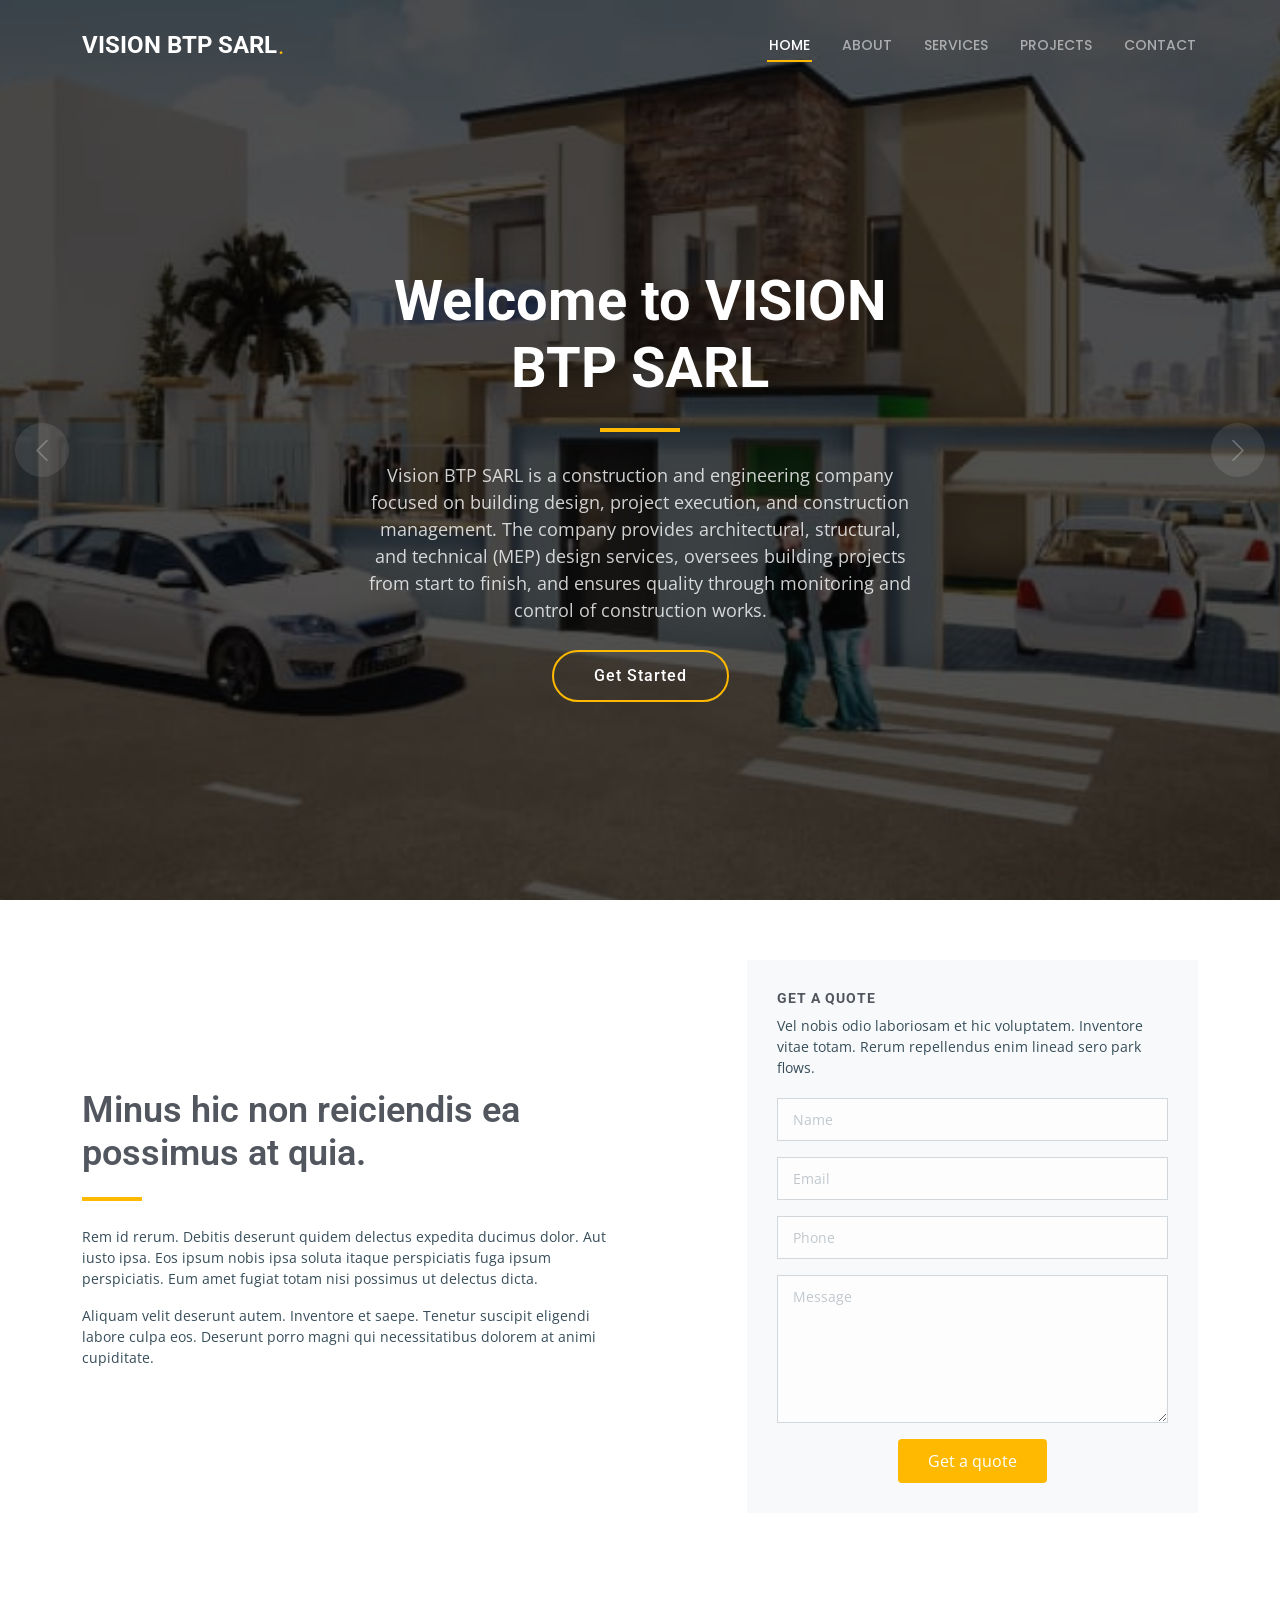
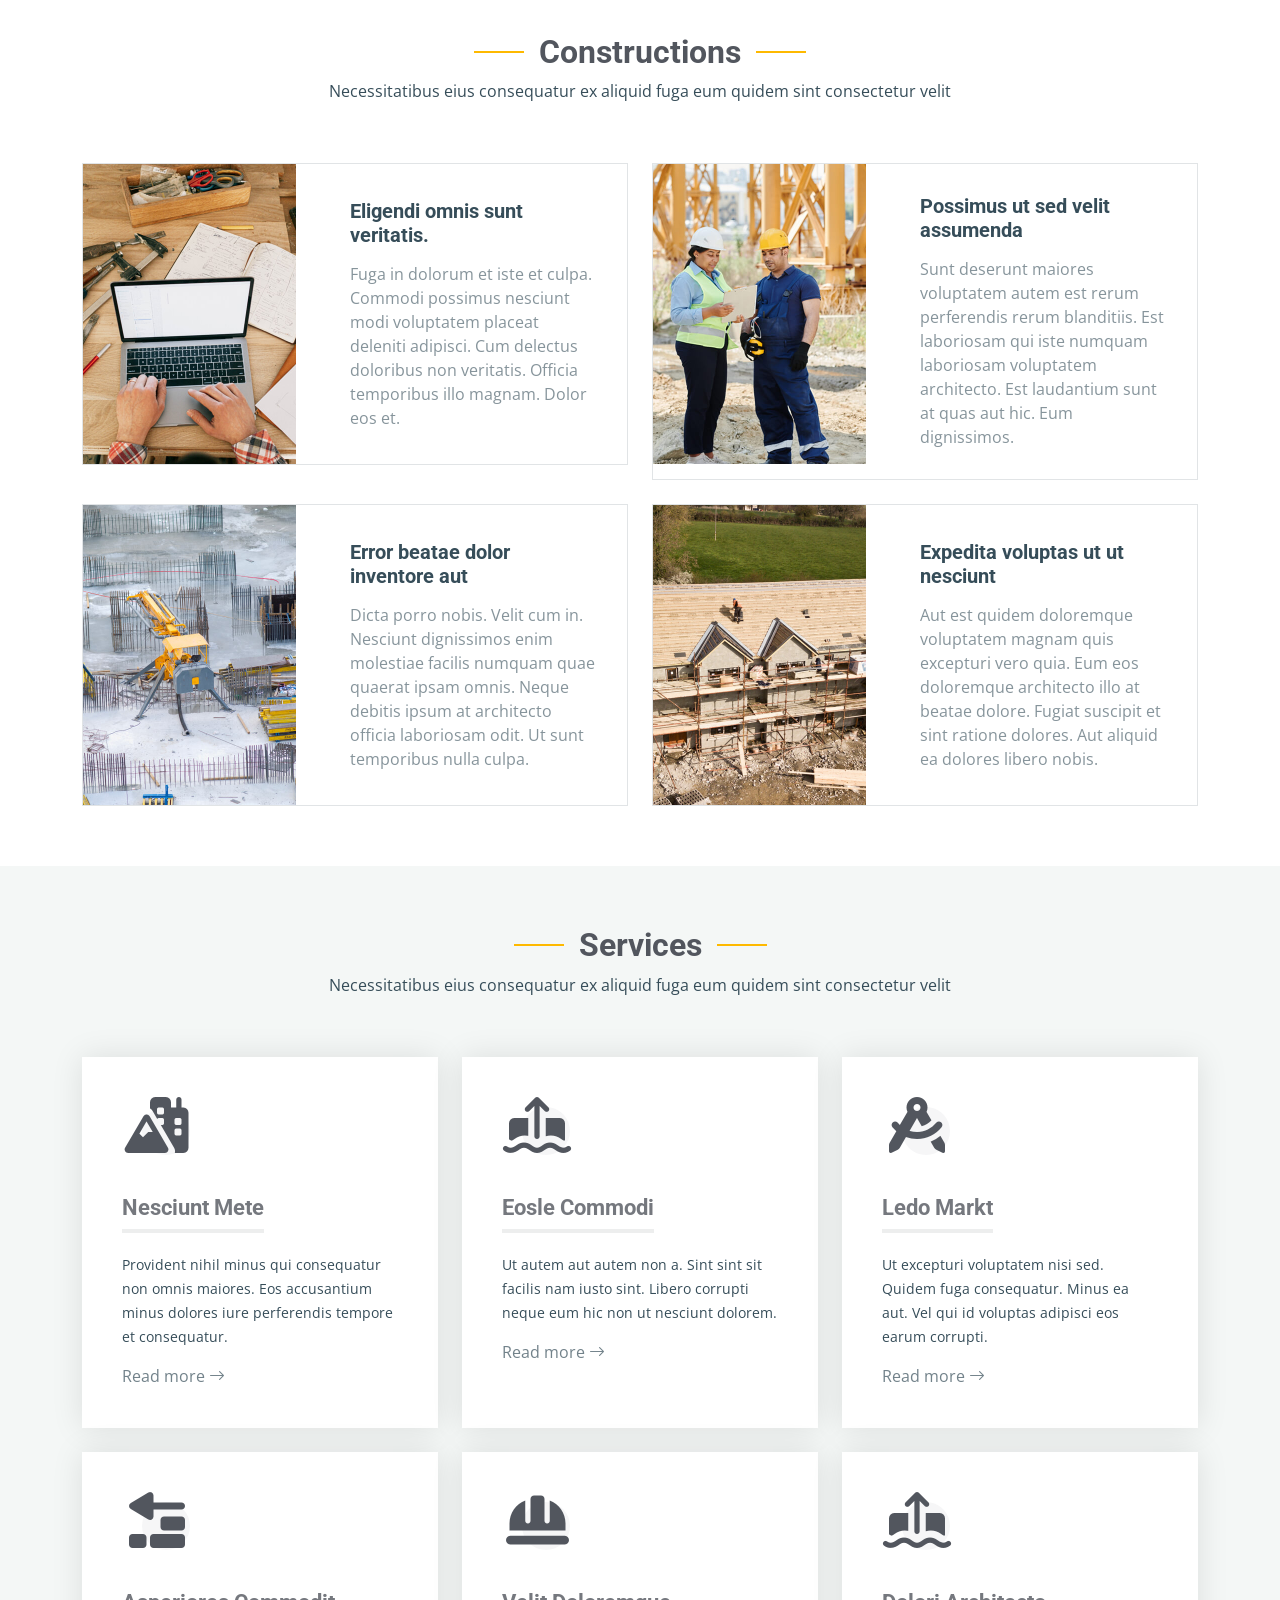
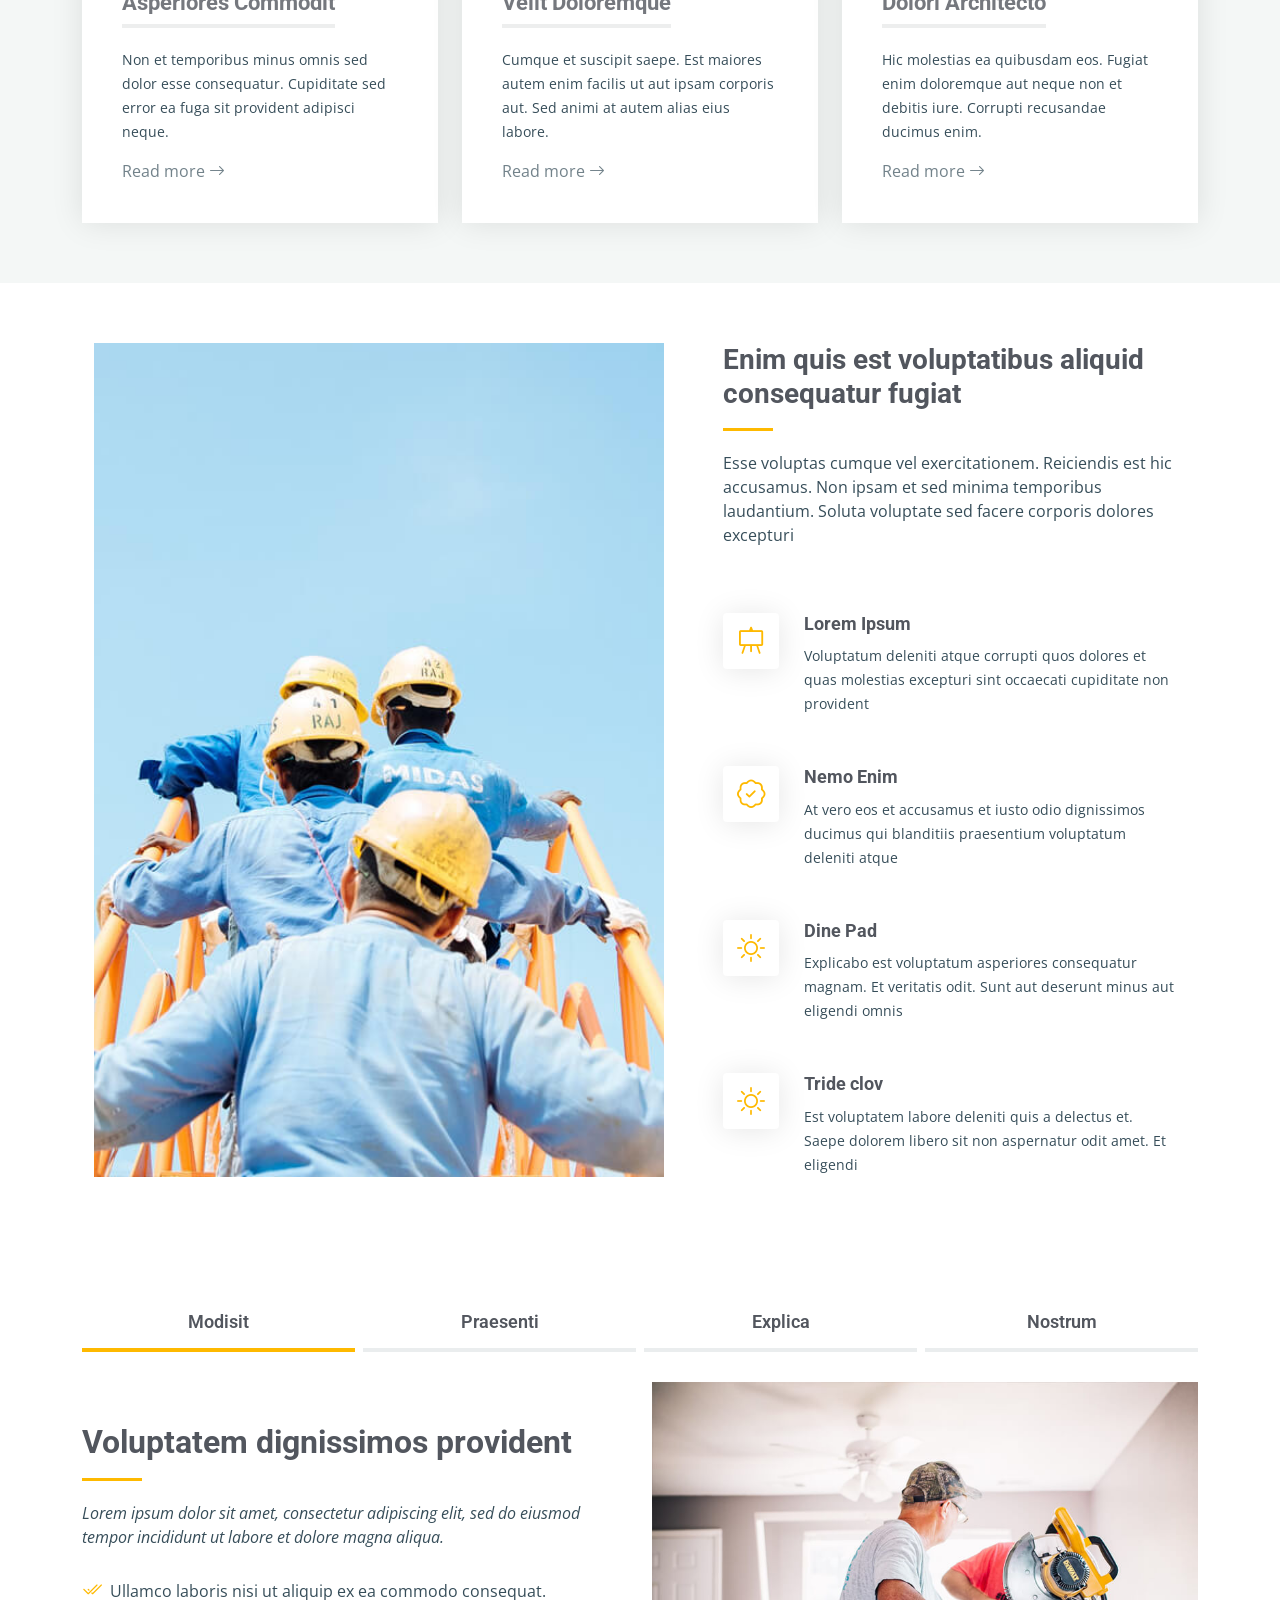
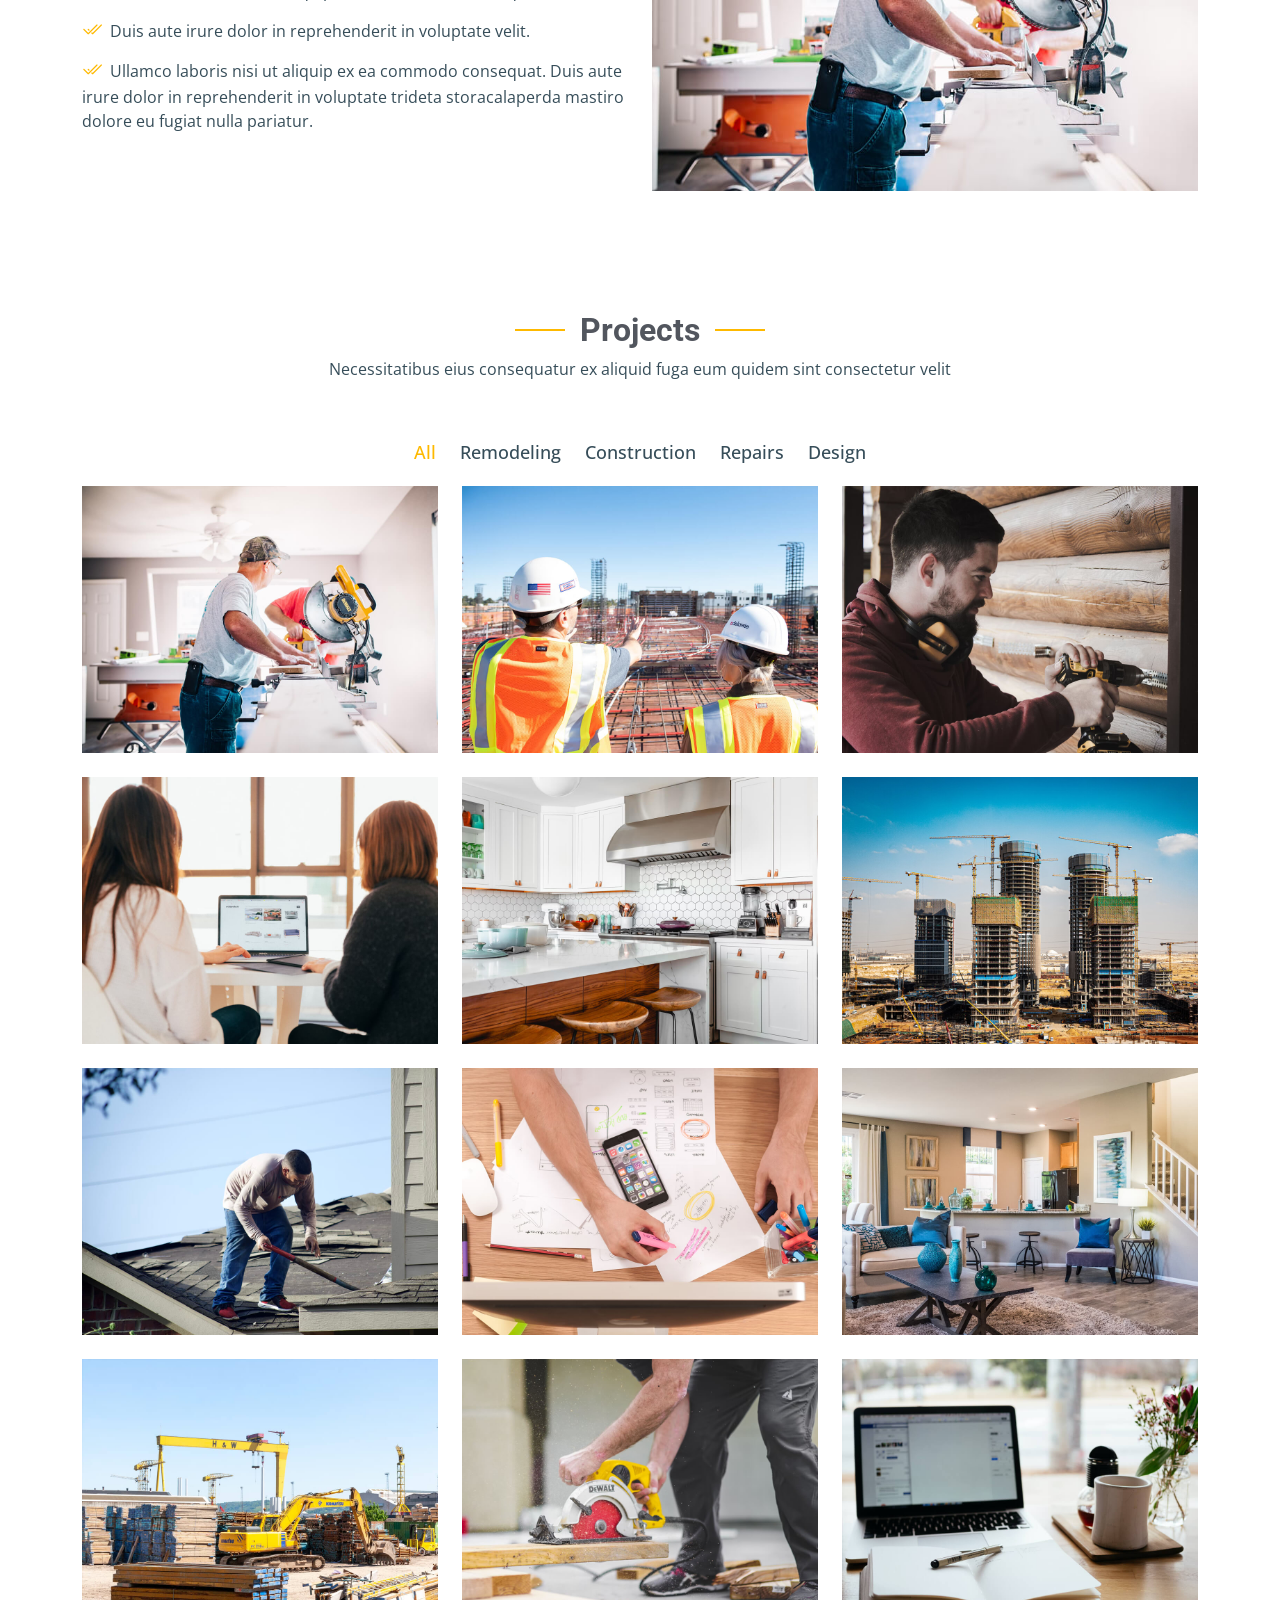
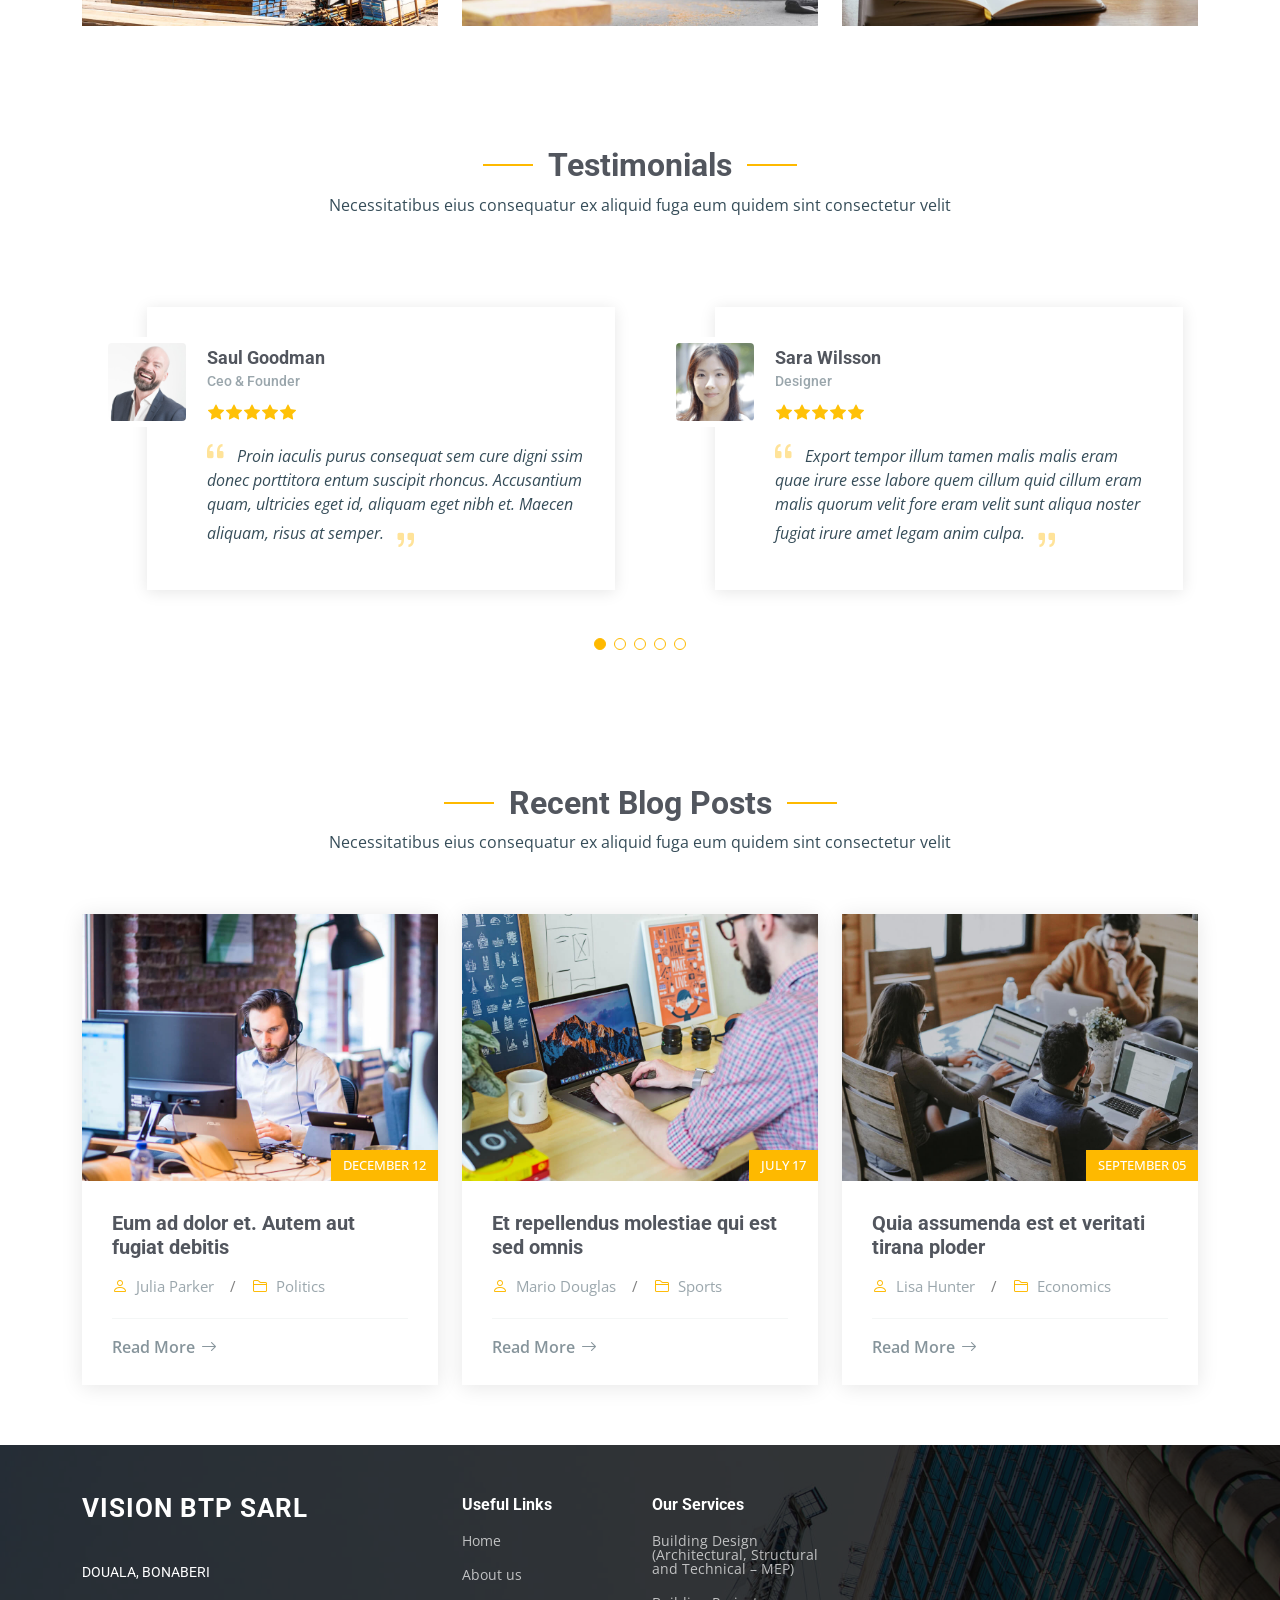
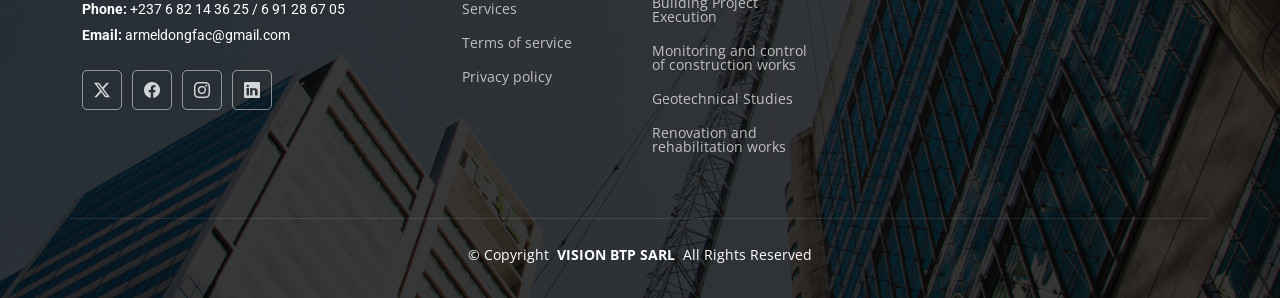
==== commit 0064924f: "last changes" ====
--- a/index.html
+++ b/index.html
@@ -4,7 +4,7 @@
 <head>
   <meta charset="utf-8">
   <meta content="width=device-width, initial-scale=1.0" name="viewport">
-  <title>Index - UpConstruction Bootstrap Template</title>
+  <title>Index - VISION BTP SARL</title>
   <meta name="description" content="">
   <meta name="keywords" content="">
 
@@ -45,7 +45,7 @@
       <a href="index.html" class="logo d-flex align-items-center">
         <!-- Uncomment the line below if you also wish to use an image logo -->
         <!-- <img src="assets/img/logo.png" alt=""> -->
-        <h1 class="sitename">UpConstruction</h1> <span>.</span>
+        <h1 class="sitename">VISION BTP SARL</h1> <span>.</span>
       </a>
 
       <nav id="navmenu" class="navmenu">
@@ -54,8 +54,8 @@
           <li><a href="about.html">About</a></li>
           <li><a href="services.html">Services</a></li>
           <li><a href="projects.html">Projects</a></li>
-          <li><a href="blog.html">Blog</a></li>
-          <li class="dropdown"><a href="#"><span>Dropdown</span> <i class="bi bi-chevron-down toggle-dropdown"></i></a>
+         <!-- <li><a href="blog.html">Blog</a></li> -->
+         <!-- <li class="dropdown"><a href="#"><span>Dropdown</span> <i class="bi bi-chevron-down toggle-dropdown"></i></a>
             <ul>
               <li><a href="#">Dropdown 1</a></li>
               <li class="dropdown"><a href="#"><span>Deep Dropdown</span> <i class="bi bi-chevron-down toggle-dropdown"></i></a>
@@ -71,7 +71,7 @@
               <li><a href="#">Dropdown 3</a></li>
               <li><a href="#">Dropdown 4</a></li>
             </ul>
-          </li>
+          </li> -->
           <li><a href="contact.html">Contact</a></li>
         </ul>
         <i class="mobile-nav-toggle d-xl-none bi bi-list"></i>
@@ -89,8 +89,8 @@
         <div class="container">
           <div class="row justify-content-center" data-aos="fade-up" data-aos-delay="100">
             <div class="col-lg-6 text-center">
-              <h2>Welcome to UpConstruction</h2>
-              <p>Lorem ipsum dolor sit amet, consectetur adipiscing elit, sed do eiusmod tempor incididunt ut labore et dolore magna aliqua. Ut enim ad minim veniam, quis nostrud exercitation ullamco laboris nisi ut aliquip ex ea commodo consequat.</p>
+              <h2>Welcome to VISION BTP SARL</h2>
+              <p> Vision BTP SARL is a construction and engineering company focused on building design, project execution, and construction management. The company provides architectural, structural, and technical (MEP) design services, oversees building projects from start to finish, and ensures quality through monitoring and control of construction works. </p>
               <a href="#get-started" class="btn-get-started">Get Started</a>
             </div>
           </div>
@@ -100,23 +100,23 @@
       <div id="hero-carousel" class="carousel slide" data-bs-ride="carousel" data-bs-interval="5000">
 
         <div class="carousel-item">
-          <img src="assets/img/hero-carousel/hero-carousel-1.jpg" alt="">
+          <img src="assets/img/hero-carousel/armeldesign1.jpeg" alt="">
         </div>
 
         <div class="carousel-item active">
-          <img src="assets/img/hero-carousel/hero-carousel-2.jpg" alt="">
+          <img src="assets/img/hero-carousel/armeldesign.jpeg" alt="">
         </div>
 
         <div class="carousel-item">
-          <img src="assets/img/hero-carousel/hero-carousel-3.jpg" alt="">
+          <img src="assets/img/hero-carousel/armeldesign2.jpeg" alt="">
         </div>
 
         <div class="carousel-item">
-          <img src="assets/img/hero-carousel/hero-carousel-4.jpg" alt="">
+          <img src="assets/img/hero-carousel/armeldesign3.jpeg" alt="">
         </div>
 
         <div class="carousel-item">
-          <img src="assets/img/hero-carousel/hero-carousel-5.jpg" alt="">
+          <img src="assets/img/hero-carousel/armeldesign4.jpeg" alt="">
         </div>
 
         <a class="carousel-control-prev" href="#hero-carousel" role="button" data-bs-slide="prev">
@@ -960,13 +960,12 @@
       <div class="row gy-4">
         <div class="col-lg-4 col-md-6 footer-about">
           <a href="index.html" class="logo d-flex align-items-center">
-            <span class="sitename">UpConstruction</span>
+            <span class="sitename">VISION  BTP SARL</span>
           </a>
           <div class="footer-contact pt-3">
-            <p>A108 Adam Street</p>
-            <p>New York, NY 535022</p>
-            <p class="mt-3"><strong>Phone:</strong> <span>+1 5589 55488 55</span></p>
-            <p><strong>Email:</strong> <span>info@example.com</span></p>
+            <p>DOUALA, BONABERI</p>
+            <p class="mt-3"><strong>Phone:</strong> <span>+237 6 82 14 36 25 / 6 91 28 67 05</span></p>
+            <p><strong>Email:</strong> <span>armeldongfac@gmail.com</span></p>
           </div>
           <div class="social-links d-flex mt-4">
             <a href=""><i class="bi bi-twitter-x"></i></a>
@@ -990,15 +989,15 @@
         <div class="col-lg-2 col-md-3 footer-links">
           <h4>Our Services</h4>
           <ul>
-            <li><a href="#">Web Design</a></li>
-            <li><a href="#">Web Development</a></li>
-            <li><a href="#">Product Management</a></li>
-            <li><a href="#">Marketing</a></li>
-            <li><a href="#">Graphic Design</a></li>
+            <li><a href="#">Building Design (Architectural, Structural and Technical – MEP)</a></li>
+            <li><a href="#">Building Project Execution</a></li>
+            <li><a href="#">Monitoring and control of construction works</a></li>
+            <li><a href="#">Geotechnical Studies</a></li>
+            <li><a href="#">Renovation and rehabilitation works</a></li>
           </ul>
         </div>
 
-        <div class="col-lg-2 col-md-3 footer-links">
+       <!-- <div class="col-lg-2 col-md-3 footer-links">
           <h4>Hic solutasetp</h4>
           <ul>
             <li><a href="#">Molestiae accusamus iure</a></li>
@@ -1007,9 +1006,9 @@
             <li><a href="#">Dilecta</a></li>
             <li><a href="#">Sit quas consectetur</a></li>
           </ul>
-        </div>
-
-        <div class="col-lg-2 col-md-3 footer-links">
+        </div> -->
+
+       <!-- <div class="col-lg-2 col-md-3 footer-links">
           <h4>Nobis illum</h4>
           <ul>
             <li><a href="#">Ipsam</a></li>
@@ -1018,19 +1017,19 @@
             <li><a href="#">Trodelas</a></li>
             <li><a href="#">Flexo</a></li>
           </ul>
-        </div>
+        </div> -->
 
       </div>
     </div>
 
     <div class="container copyright text-center mt-4">
-      <p>© <span>Copyright</span> <strong class="px-1 sitename">UpConstruction</strong> <span>All Rights Reserved</span></p>
+      <p>© <span>Copyright</span> <strong class="px-1 sitename">VISION BTP SARL</strong> <span>All Rights Reserved</span></p>
       <div class="credits">
         <!-- All the links in the footer should remain intact. -->
         <!-- You can delete the links only if you've purchased the pro version. -->
         <!-- Licensing information: https://bootstrapmade.com/license/ -->
         <!-- Purchase the pro version with working PHP/AJAX contact form: [buy-url] -->
-        Designed by <a href="https://bootstrapmade.com/">BootstrapMade</a> | <a href="https://bootstrapmade.com/tools/">DevTools</a>
+       <!-- Designed by <a href="https://bootstrapmade.com/">BootstrapMade</a> | <a href="https://bootstrapmade.com/tools/">DevTools</a> -->
       </div>
     </div>
 
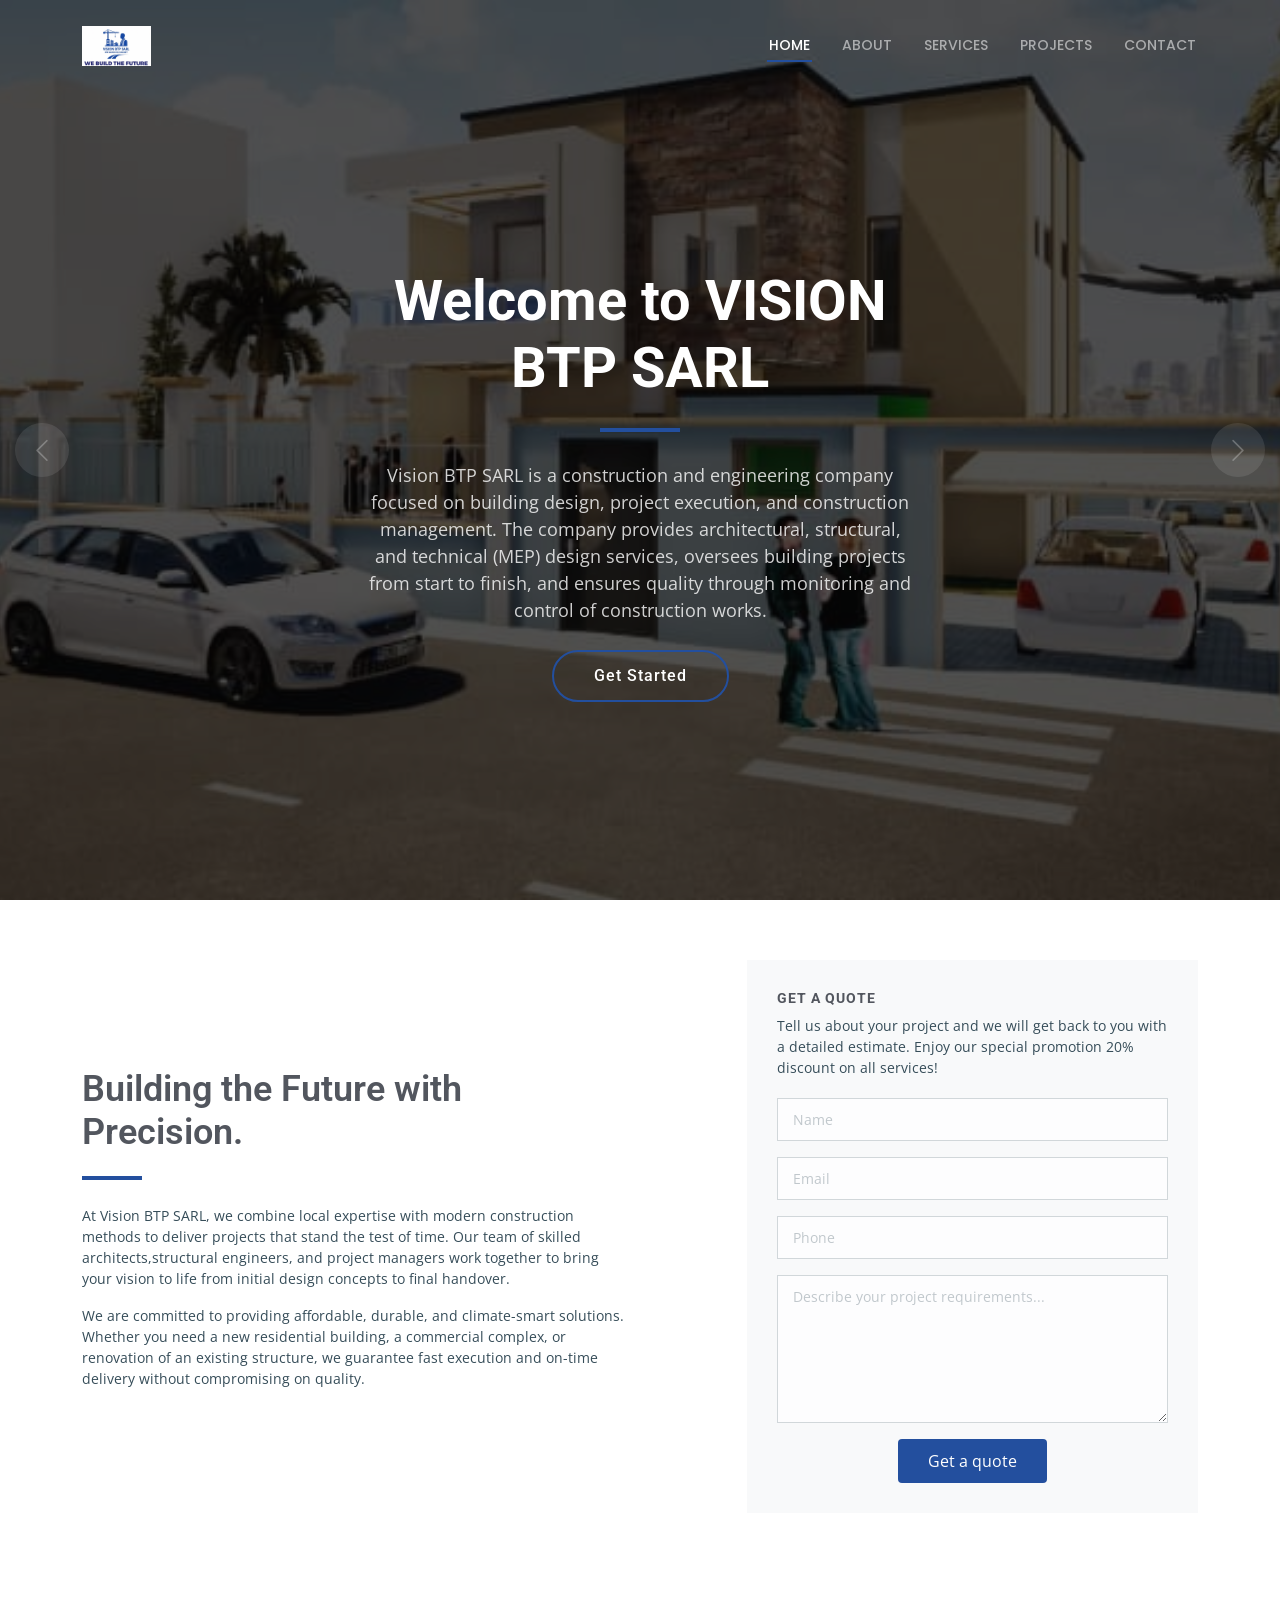
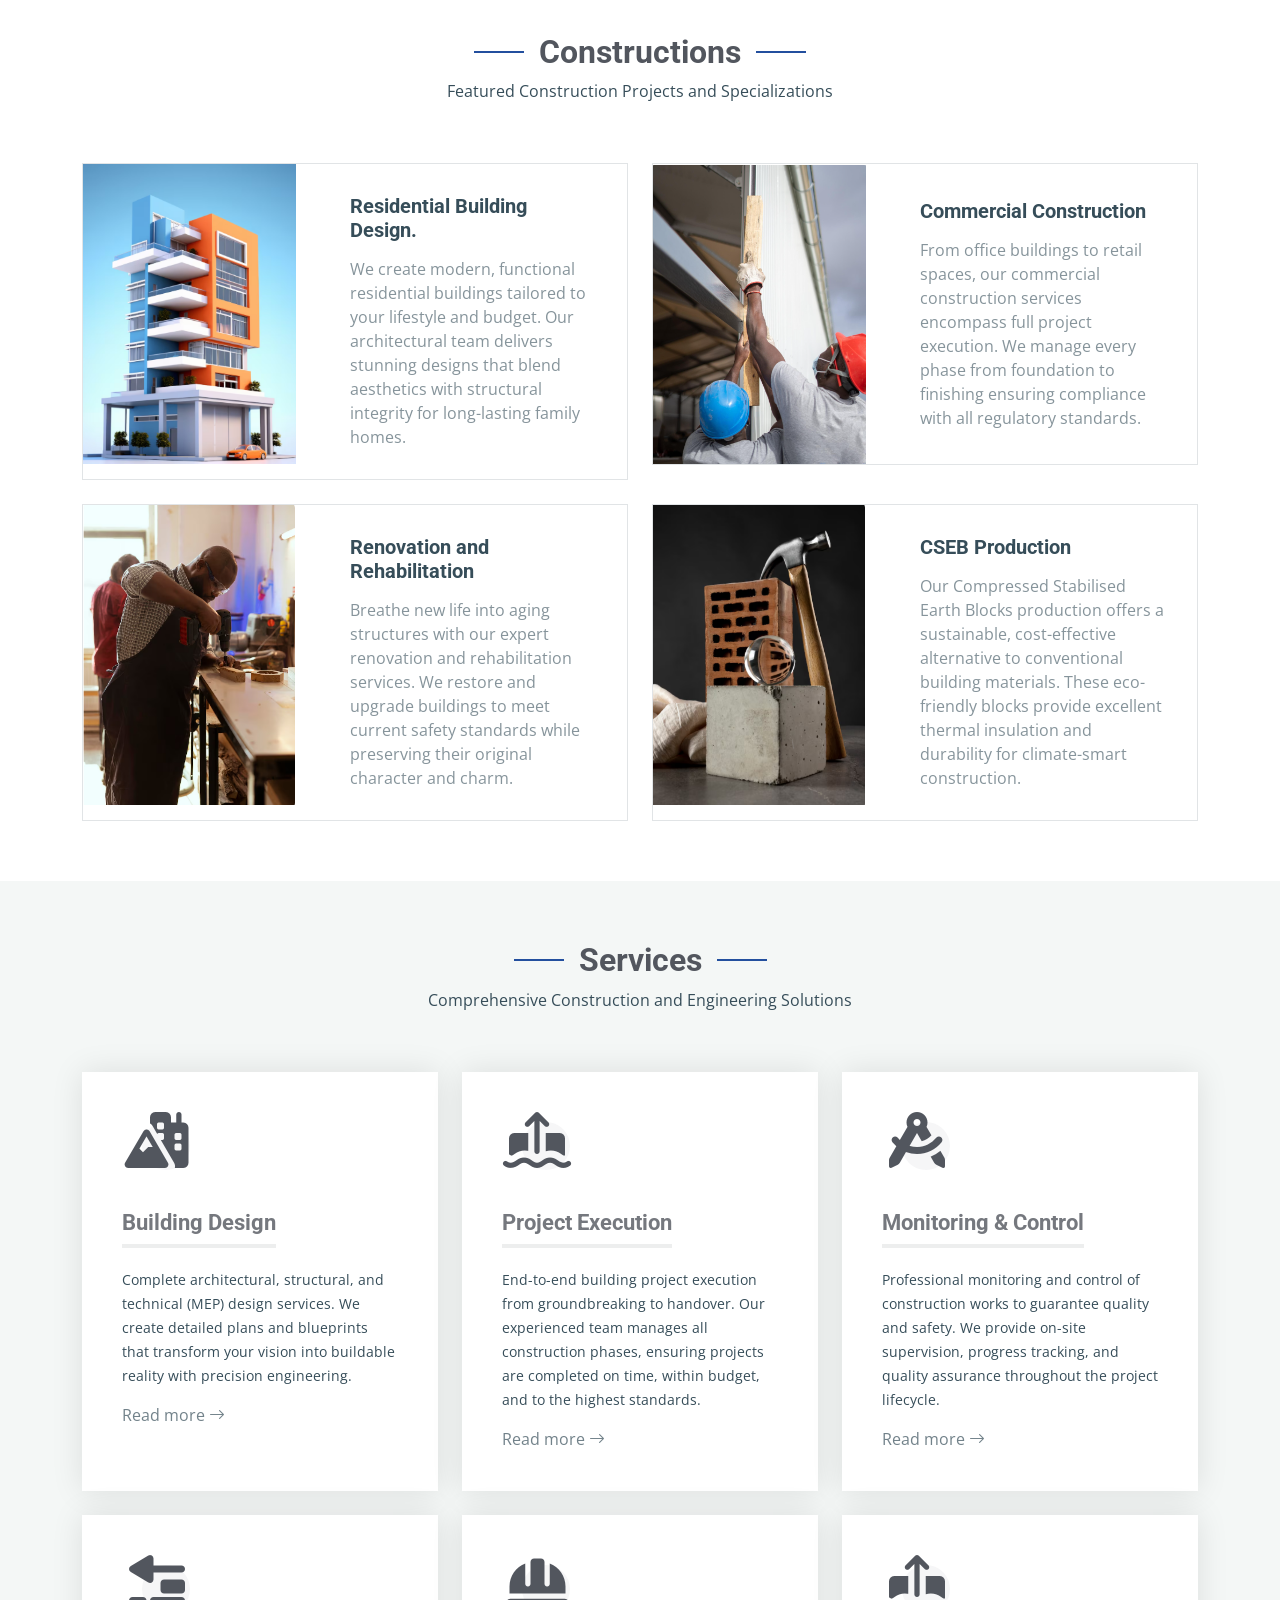
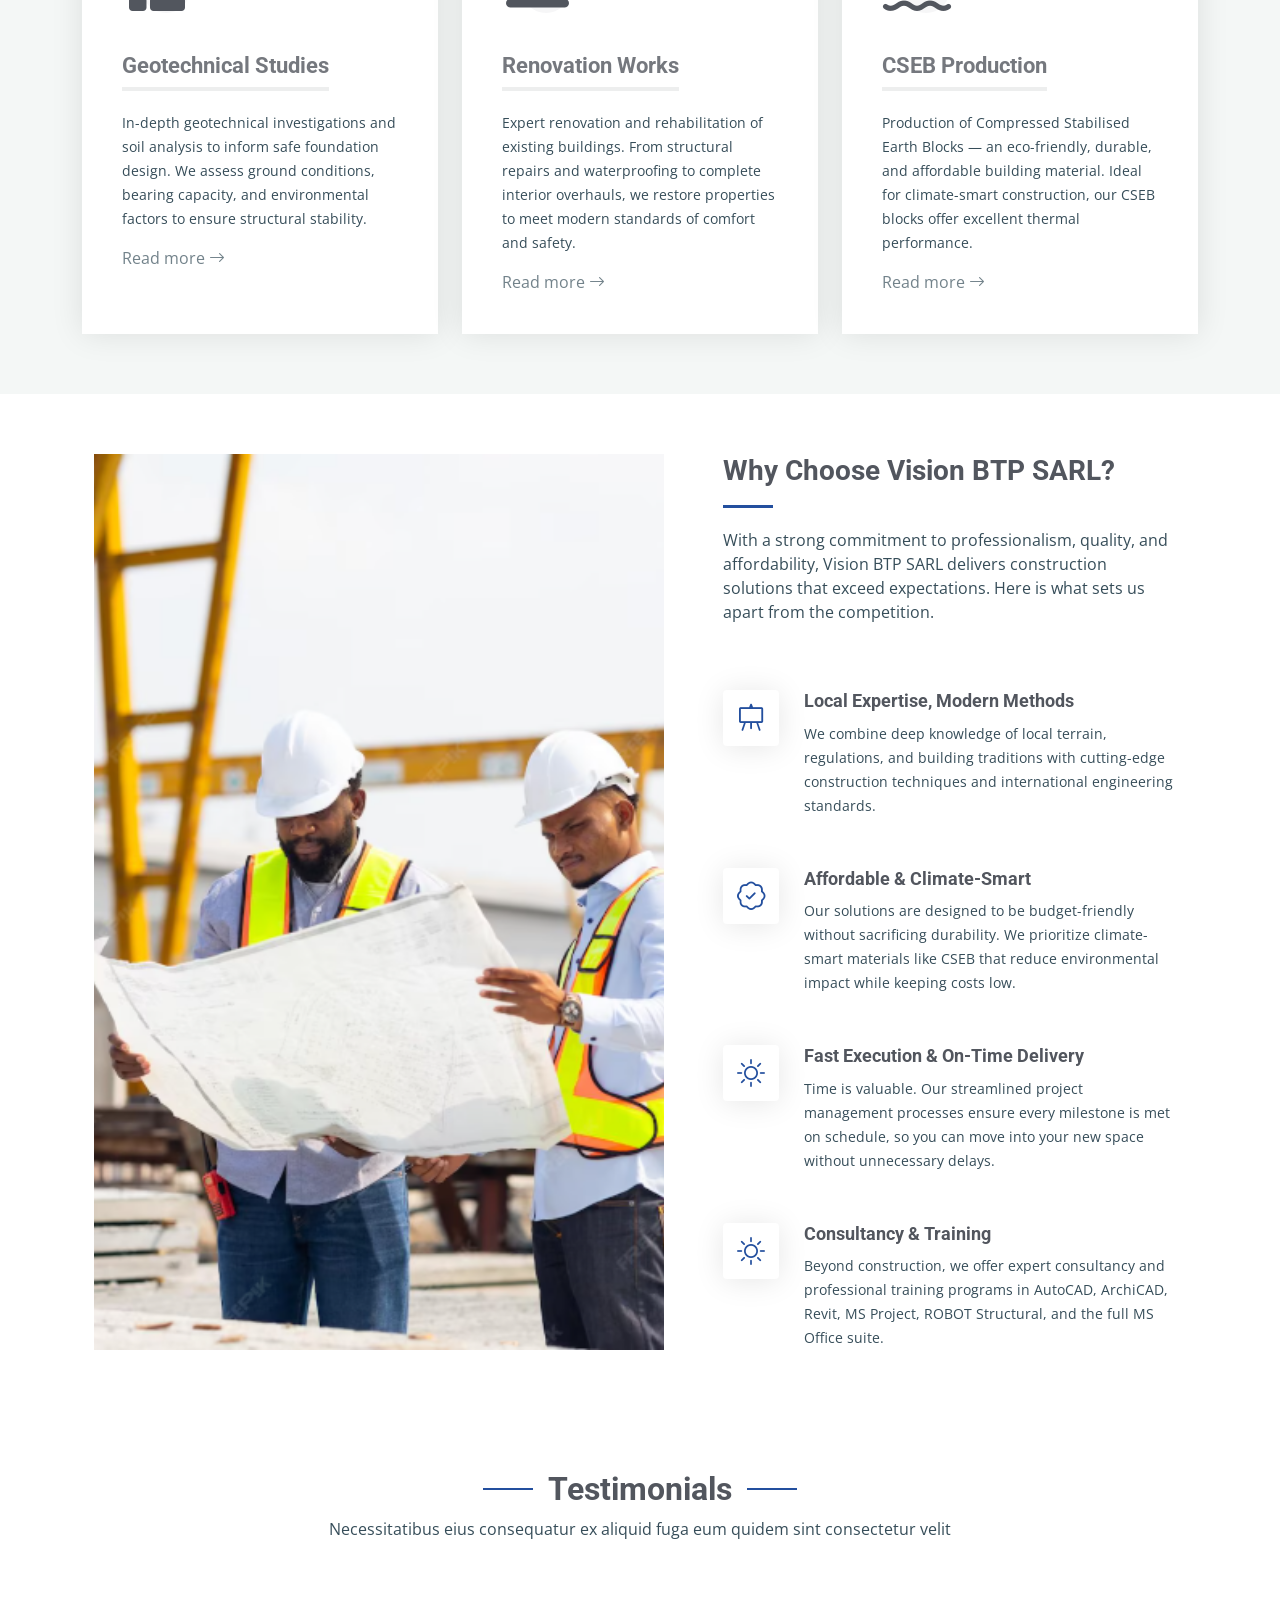
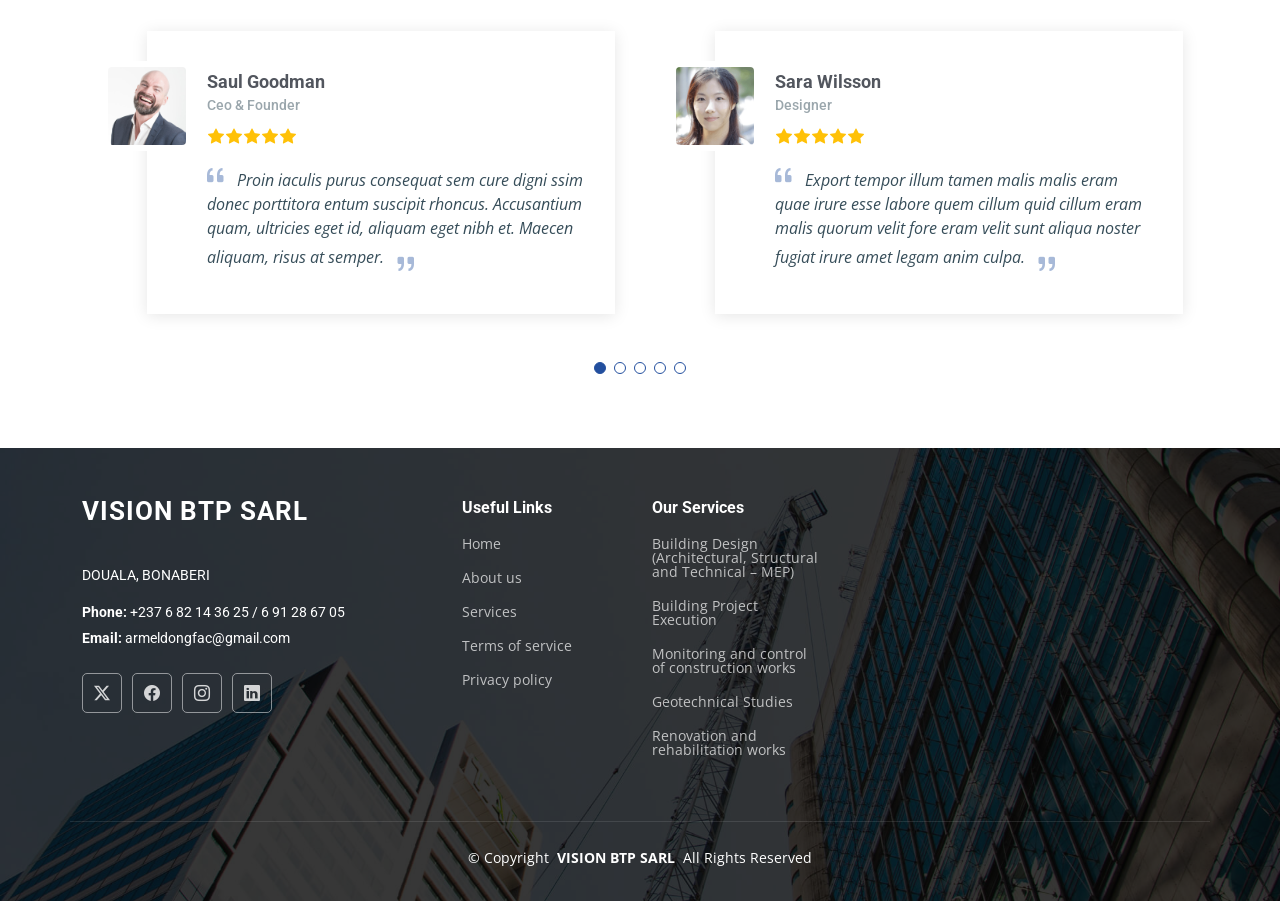
==== commit f0e16658: "new changes" ====
--- a/index.html
+++ b/index.html
@@ -9,7 +9,7 @@
   <meta name="keywords" content="">
 
   <!-- Favicons -->
-  <link href="assets/img/favicon.png" rel="icon">
+  <link href="assets/img/faviconbtp.png" rel="icon">
   <link href="assets/img/apple-touch-icon.png" rel="apple-touch-icon">
 
   <!-- Fonts -->
@@ -42,11 +42,11 @@
   <header id="header" class="header d-flex align-items-center fixed-top">
     <div class="container-fluid container-xl position-relative d-flex align-items-center justify-content-between">
 
-      <a href="index.html" class="logo d-flex align-items-center">
-        <!-- Uncomment the line below if you also wish to use an image logo -->
-        <!-- <img src="assets/img/logo.png" alt=""> -->
-        <h1 class="sitename">VISION BTP SARL</h1> <span>.</span>
-      </a>
+<a href="index.html" class="logo">
+  <img src="assets/img/vlogo.png"
+       alt="VISION BTP SARL Logo"
+       style="height: 40px; max-height: none; width: auto;">
+</a>
 
       <nav id="navmenu" class="navmenu">
         <ul>
@@ -140,17 +140,17 @@
 
           <div class="col-lg-6 d-flex align-items-center" data-aos="zoom-out" data-aos-delay="100">
             <div class="content">
-              <h3>Minus hic non reiciendis ea possimus at quia.</h3>
-              <p>Rem id rerum. Debitis deserunt quidem delectus expedita ducimus dolor. Aut iusto ipsa. Eos ipsum nobis ipsa soluta itaque perspiciatis fuga ipsum perspiciatis. Eum amet fugiat totam nisi possimus ut delectus dicta.
+              <h3>Building the Future with Precision.</h3>
+              <p>At Vision BTP SARL, we combine local expertise with modern construction methods to deliver projects that stand the test of time. Our team of skilled architects,structural engineers, and project managers work together to bring your vision to life from initial design concepts to final handover.
               </p>
-              <p>Aliquam velit deserunt autem. Inventore et saepe. Tenetur suscipit eligendi labore culpa eos. Deserunt porro magni qui necessitatibus dolorem at animi cupiditate.</p>
+              <p>We are committed to providing affordable, durable, and climate-smart solutions. Whether you need a new residential building, a commercial complex, or renovation of an existing structure, we guarantee fast execution and on-time delivery without compromising on quality.</p>
             </div>
           </div>
 
           <div class="col-lg-5" data-aos="zoom-out" data-aos-delay="200">
             <form action="forms/quote.php" method="post" class="php-email-form">
               <h3>Get a quote</h3>
-              <p>Vel nobis odio laboriosam et hic voluptatem. Inventore vitae totam. Rerum repellendus enim linead sero park flows.</p>
+              <p>Tell us about your project and we will get back to you with a detailed estimate. Enjoy our special promotion  20% discount on all services!</p>
               <div class="row gy-3">
 
                 <div class="col-12">
@@ -166,7 +166,7 @@
                 </div>
 
                 <div class="col-12">
-                  <textarea class="form-control" name="message" rows="6" placeholder="Message" required=""></textarea>
+                  <textarea class="form-control" name="message" rows="6" placeholder="Describe your project requirements..." required=""></textarea>
                 </div>
 
                 <div class="col-12 text-center">
@@ -193,7 +193,7 @@
       <!-- Section Title -->
       <div class="container section-title" data-aos="fade-up">
         <h2>Constructions</h2>
-        <p>Necessitatibus eius consequatur ex aliquid fuga eum quidem sint consectetur velit</p>
+        <p>Featured Construction Projects and Specializations</p>
       </div><!-- End Section Title -->
 
       <div class="container">
@@ -204,12 +204,12 @@
             <div class="card-item">
               <div class="row">
                 <div class="col-xl-5">
-                  <div class="card-bg"><img src="assets/img/constructions-1.jpg" alt=""></div>
+                  <div class="card-bg"><img src="assets/img/design15.png" alt=""></div>
                 </div>
                 <div class="col-xl-7 d-flex align-items-center">
                   <div class="card-body">
-                    <h4 class="card-title">Eligendi omnis sunt veritatis.</h4>
-                    <p>Fuga in dolorum et iste et culpa. Commodi possimus nesciunt modi voluptatem placeat deleniti adipisci. Cum delectus doloribus non veritatis. Officia temporibus illo magnam. Dolor eos et.</p>
+                    <h4 class="card-title">Residential Building Design.</h4>
+                    <p>We create modern, functional residential buildings tailored to your lifestyle and budget. Our architectural team delivers stunning designs that blend aesthetics with structural integrity for long-lasting family homes.</p>
                   </div>
                 </div>
               </div>
@@ -220,12 +220,12 @@
             <div class="card-item">
               <div class="row">
                 <div class="col-xl-5">
-                  <div class="card-bg"><img src="assets/img/constructions-2.jpg" alt=""></div>
+                  <div class="card-bg"><img src="assets/img/design16.png" alt=""></div>
                 </div>
                 <div class="col-xl-7 d-flex align-items-center">
                   <div class="card-body">
-                    <h4 class="card-title">Possimus ut sed velit assumenda</h4>
-                    <p>Sunt deserunt maiores voluptatem autem est rerum perferendis rerum blanditiis. Est laboriosam qui iste numquam laboriosam voluptatem architecto. Est laudantium sunt at quas aut hic. Eum dignissimos.</p>
+                    <h4 class="card-title">Commercial Construction</h4>
+                    <p>From office buildings to retail spaces, our commercial construction services encompass full project execution. We manage every phase from foundation to finishing ensuring compliance with all regulatory standards.</p>
                   </div>
                 </div>
               </div>
@@ -236,12 +236,12 @@
             <div class="card-item">
               <div class="row">
                 <div class="col-xl-5">
-                  <div class="card-bg"><img src="assets/img/constructions-3.jpg" alt=""></div>
+                  <div class="card-bg"><img src="assets/img/design17.png" alt=""></div>
                 </div>
                 <div class="col-xl-7 d-flex align-items-center">
                   <div class="card-body">
-                    <h4 class="card-title">Error beatae dolor inventore aut</h4>
-                    <p>Dicta porro nobis. Velit cum in. Nesciunt dignissimos enim molestiae facilis numquam quae quaerat ipsam omnis. Neque debitis ipsum at architecto officia laboriosam odit. Ut sunt temporibus nulla culpa.</p>
+                    <h4 class="card-title">Renovation and Rehabilitation</h4>
+                    <p>Breathe new life into aging structures with our expert renovation and rehabilitation services. We restore and upgrade buildings to meet current safety standards while preserving their original character and charm.</p>
                   </div>
                 </div>
               </div>
@@ -252,12 +252,12 @@
             <div class="card-item">
               <div class="row">
                 <div class="col-xl-5">
-                  <div class="card-bg"><img src="assets/img/constructions-4.jpg" alt=""></div>
+                  <div class="card-bg"><img src="assets/img/design18.png" alt=""></div>
                 </div>
                 <div class="col-xl-7 d-flex align-items-center">
                   <div class="card-body">
-                    <h4 class="card-title">Expedita voluptas ut ut nesciunt</h4>
-                    <p>Aut est quidem doloremque voluptatem magnam quis excepturi vero quia. Eum eos doloremque architecto illo at beatae dolore. Fugiat suscipit et sint ratione dolores. Aut aliquid ea dolores libero nobis.</p>
+                    <h4 class="card-title">CSEB Production</h4>
+                    <p>Our Compressed Stabilised Earth Blocks production offers a sustainable, cost-effective alternative to conventional building materials. These eco-friendly blocks provide excellent thermal insulation and durability for climate-smart construction.</p>
                   </div>
                 </div>
               </div>
@@ -276,7 +276,7 @@
       <!-- Section Title -->
       <div class="container section-title" data-aos="fade-up">
         <h2>Services</h2>
-        <p>Necessitatibus eius consequatur ex aliquid fuga eum quidem sint consectetur velit</p>
+        <p>Comprehensive Construction and Engineering Solutions</p>
       </div><!-- End Section Title -->
 
       <div class="container">
@@ -288,8 +288,8 @@
               <div class="icon">
                 <i class="fa-solid fa-mountain-city"></i>
               </div>
-              <h3>Nesciunt Mete</h3>
-              <p>Provident nihil minus qui consequatur non omnis maiores. Eos accusantium minus dolores iure perferendis tempore et consequatur.</p>
+              <h3>Building Design</h3>
+              <p>Complete architectural, structural, and technical (MEP) design services. We create detailed plans and blueprints that transform your vision into buildable reality with precision engineering. </p>
               <a href="#" class="readmore stretched-link">Read more <i class="bi bi-arrow-right"></i></a>
             </div>
           </div><!-- End Service Item -->
@@ -299,8 +299,8 @@
               <div class="icon">
                 <i class="fa-solid fa-arrow-up-from-ground-water"></i>
               </div>
-              <h3>Eosle Commodi</h3>
-              <p>Ut autem aut autem non a. Sint sint sit facilis nam iusto sint. Libero corrupti neque eum hic non ut nesciunt dolorem.</p>
+              <h3>Project Execution</h3>
+              <p>End-to-end building project execution from groundbreaking to handover. Our experienced team manages all construction phases, ensuring projects are completed on time, within budget, and to the highest standards.</p>
               <a href="#" class="readmore stretched-link">Read more <i class="bi bi-arrow-right"></i></a>
             </div>
           </div><!-- End Service Item -->
@@ -310,8 +310,8 @@
               <div class="icon">
                 <i class="fa-solid fa-compass-drafting"></i>
               </div>
-              <h3>Ledo Markt</h3>
-              <p>Ut excepturi voluptatem nisi sed. Quidem fuga consequatur. Minus ea aut. Vel qui id voluptas adipisci eos earum corrupti.</p>
+              <h3>Monitoring &amp; Control</h3>
+              <p>Professional monitoring and control of construction works to guarantee quality and safety. We provide on-site supervision, progress tracking, and quality assurance throughout the project lifecycle.</p>
               <a href="#" class="readmore stretched-link">Read more <i class="bi bi-arrow-right"></i></a>
             </div>
           </div><!-- End Service Item -->
@@ -321,8 +321,8 @@
               <div class="icon">
                 <i class="fa-solid fa-trowel-bricks"></i>
               </div>
-              <h3>Asperiores Commodit</h3>
-              <p>Non et temporibus minus omnis sed dolor esse consequatur. Cupiditate sed error ea fuga sit provident adipisci neque.</p>
+              <h3>Geotechnical Studies</h3>
+              <p>In-depth geotechnical investigations and soil analysis to inform safe foundation design. We assess ground conditions, bearing capacity, and environmental factors to ensure structural stability.</p>
               <a href="#" class="readmore stretched-link">Read more <i class="bi bi-arrow-right"></i></a>
             </div>
           </div><!-- End Service Item -->
@@ -332,8 +332,8 @@
               <div class="icon">
                 <i class="fa-solid fa-helmet-safety"></i>
               </div>
-              <h3>Velit Doloremque</h3>
-              <p>Cumque et suscipit saepe. Est maiores autem enim facilis ut aut ipsam corporis aut. Sed animi at autem alias eius labore.</p>
+              <h3>Renovation Works</h3>
+              <p>Expert renovation and rehabilitation of existing buildings. From structural repairs and waterproofing to complete interior overhauls, we restore properties to meet modern standards of comfort and safety.</p>
               <a href="#" class="readmore stretched-link">Read more <i class="bi bi-arrow-right"></i></a>
             </div>
           </div><!-- End Service Item -->
@@ -343,8 +343,8 @@
               <div class="icon">
                 <i class="fa-solid fa-arrow-up-from-ground-water"></i>
               </div>
-              <h3>Dolori Architecto</h3>
-              <p>Hic molestias ea quibusdam eos. Fugiat enim doloremque aut neque non et debitis iure. Corrupti recusandae ducimus enim.</p>
+              <h3>CSEB Production</h3>
+              <p>Production of Compressed Stabilised Earth Blocks — an eco-friendly, durable, and affordable building material. Ideal for climate-smart construction, our CSEB blocks offer excellent thermal performance.</p>
               <a href="#" class="readmore stretched-link">Read more <i class="bi bi-arrow-right"></i></a>
             </div>
           </div><!-- End Service Item -->
@@ -361,41 +361,41 @@
       <div class="container">
 
         <div class="row justify-content-around gy-4">
-          <div class="features-image col-lg-6" data-aos="fade-up" data-aos-delay="100"><img src="assets/img/alt-services.jpg" alt=""></div>
+          <div class="features-image col-lg-6" data-aos="fade-up" data-aos-delay="100"><img src="assets/img/design19.png" alt=""></div>
 
           <div class="col-lg-5 d-flex flex-column justify-content-center" data-aos="fade-up" data-aos-delay="200">
-            <h3>Enim quis est voluptatibus aliquid consequatur fugiat</h3>
-            <p>Esse voluptas cumque vel exercitationem. Reiciendis est hic accusamus. Non ipsam et sed minima temporibus laudantium. Soluta voluptate sed facere corporis dolores excepturi</p>
+            <h3>Why Choose Vision BTP SARL?</h3>
+            <p>With a strong commitment to professionalism, quality, and affordability, Vision BTP SARL delivers construction solutions that exceed expectations. Here is what sets us apart from the competition.</p>
 
             <div class="icon-box d-flex position-relative" data-aos="fade-up" data-aos-delay="300">
               <i class="bi bi-easel flex-shrink-0"></i>
               <div>
-                <h4><a href="" class="stretched-link">Lorem Ipsum</a></h4>
-                <p>Voluptatum deleniti atque corrupti quos dolores et quas molestias excepturi sint occaecati cupiditate non provident</p>
+                <h4><a href="" class="stretched-link">Local Expertise, Modern Methods</a></h4>
+                <p>We combine deep knowledge of local terrain, regulations, and building traditions with cutting-edge construction techniques and international engineering standards.</p>
               </div>
             </div><!-- End Icon Box -->
 
             <div class="icon-box d-flex position-relative" data-aos="fade-up" data-aos-delay="400">
               <i class="bi bi-patch-check flex-shrink-0"></i>
               <div>
-                <h4><a href="" class="stretched-link">Nemo Enim</a></h4>
-                <p>At vero eos et accusamus et iusto odio dignissimos ducimus qui blanditiis praesentium voluptatum deleniti atque</p>
+                <h4><a href="" class="stretched-link">Affordable &amp; Climate-Smart</a></h4>
+                <p>Our solutions are designed to be budget-friendly without sacrificing durability. We prioritize climate-smart materials like CSEB that reduce environmental impact while keeping costs low.</p>
               </div>
             </div><!-- End Icon Box -->
 
             <div class="icon-box d-flex position-relative" data-aos="fade-up" data-aos-delay="500">
               <i class="bi bi-brightness-high flex-shrink-0"></i>
               <div>
-                <h4><a href="" class="stretched-link">Dine Pad</a></h4>
-                <p>Explicabo est voluptatum asperiores consequatur magnam. Et veritatis odit. Sunt aut deserunt minus aut eligendi omnis</p>
+                <h4><a href="" class="stretched-link">Fast Execution &amp; On-Time Delivery</a></h4>
+                <p>Time is valuable. Our streamlined project management processes ensure every milestone is met on schedule, so you can move into your new space without unnecessary delays.</p>
               </div>
             </div><!-- End Icon Box -->
 
             <div class="icon-box d-flex position-relative" data-aos="fade-up" data-aos-delay="600">
               <i class="bi bi-brightness-high flex-shrink-0"></i>
               <div>
-                <h4><a href="" class="stretched-link">Tride clov</a></h4>
-                <p>Est voluptatem labore deleniti quis a delectus et. Saepe dolorem libero sit non aspernatur odit amet. Et eligendi</p>
+                <h4><a href="" class="stretched-link">Consultancy &amp; Training</a></h4>
+                <p>Beyond construction, we offer expert consultancy and professional training programs in AutoCAD, ArchiCAD, Revit, MS Project, ROBOT Structural, and the full MS Office suite.</p>
               </div>
             </div><!-- End Icon Box -->
 
@@ -406,302 +406,7 @@
 
     </section><!-- /Alt Services Section -->
 
-    <!-- Features Section -->
-    <section id="features" class="features section">
-
-      <div class="container">
-
-        <ul class="nav nav-tabs row  g-2 d-flex" data-aos="fade-up" data-aos-delay="100" role="tablist">
-
-          <li class="nav-item col-3" role="presentation">
-            <a class="nav-link active show" data-bs-toggle="tab" data-bs-target="#features-tab-1" aria-selected="true" role="tab">
-              <h4>Modisit</h4>
-            </a>
-          </li><!-- End tab nav item -->
-
-          <li class="nav-item col-3" role="presentation">
-            <a class="nav-link" data-bs-toggle="tab" data-bs-target="#features-tab-2" aria-selected="false" tabindex="-1" role="tab">
-              <h4>Praesenti</h4>
-            </a><!-- End tab nav item -->
-
-          </li>
-          <li class="nav-item col-3" role="presentation">
-            <a class="nav-link" data-bs-toggle="tab" data-bs-target="#features-tab-3" aria-selected="false" tabindex="-1" role="tab">
-              <h4>Explica</h4>
-            </a>
-          </li><!-- End tab nav item -->
-
-          <li class="nav-item col-3" role="presentation">
-            <a class="nav-link" data-bs-toggle="tab" data-bs-target="#features-tab-4" aria-selected="false" tabindex="-1" role="tab">
-              <h4>Nostrum</h4>
-            </a>
-          </li><!-- End tab nav item -->
-
-        </ul>
-
-        <div class="tab-content" data-aos="fade-up" data-aos-delay="200">
-
-          <div class="tab-pane fade active show" id="features-tab-1" role="tabpanel">
-            <div class="row">
-              <div class="col-lg-6 order-2 order-lg-1 mt-3 mt-lg-0 d-flex flex-column justify-content-center">
-                <h3>Voluptatem dignissimos provident</h3>
-                <p class="fst-italic">
-                  Lorem ipsum dolor sit amet, consectetur adipiscing elit, sed do eiusmod tempor incididunt ut labore et dolore
-                  magna aliqua.
-                </p>
-                <ul>
-                  <li><i class="bi bi-check2-all"></i> <span>Ullamco laboris nisi ut aliquip ex ea commodo consequat.</span></li>
-                  <li><i class="bi bi-check2-all"></i> <span>Duis aute irure dolor in reprehenderit in voluptate velit.</span></li>
-                  <li><i class="bi bi-check2-all"></i> <span>Ullamco laboris nisi ut aliquip ex ea commodo consequat. Duis aute irure dolor in reprehenderit in voluptate trideta storacalaperda mastiro dolore eu fugiat nulla pariatur.</span></li>
-                </ul>
-              </div>
-              <div class="col-lg-6 order-1 order-lg-2 text-center">
-                <img src="assets/img/features-1.jpg" alt="" class="img-fluid">
-              </div>
-            </div>
-          </div><!-- End tab content item -->
-
-          <div class="tab-pane fade" id="features-tab-2" role="tabpanel">
-            <div class="row">
-              <div class="col-lg-6 order-2 order-lg-1 mt-3 mt-lg-0 d-flex flex-column justify-content-center">
-                <h3>Neque exercitationem debitis</h3>
-                <p class="fst-italic">
-                  Lorem ipsum dolor sit amet, consectetur adipiscing elit, sed do eiusmod tempor incididunt ut labore et dolore
-                  magna aliqua.
-                </p>
-                <ul>
-                  <li><i class="bi bi-check2-all"></i> <span>Ullamco laboris nisi ut aliquip ex ea commodo consequat.</span></li>
-                  <li><i class="bi bi-check2-all"></i> <span>Duis aute irure dolor in reprehenderit in voluptate velit.</span></li>
-                  <li><i class="bi bi-check2-all"></i> <span>Provident mollitia neque rerum asperiores dolores quos qui a. Ipsum neque dolor voluptate nisi sed.</span></li>
-                  <li><i class="bi bi-check2-all"></i> <span>Ullamco laboris nisi ut aliquip ex ea commodo consequat. Duis aute irure dolor in reprehenderit in voluptate trideta storacalaperda mastiro dolore eu fugiat nulla pariatur.</span></li>
-                </ul>
-              </div>
-              <div class="col-lg-6 order-1 order-lg-2 text-center">
-                <img src="assets/img/features-2.jpg" alt="" class="img-fluid">
-              </div>
-            </div>
-          </div><!-- End tab content item -->
-
-          <div class="tab-pane fade" id="features-tab-3" role="tabpanel">
-            <div class="row">
-              <div class="col-lg-6 order-2 order-lg-1 mt-3 mt-lg-0 d-flex flex-column justify-content-center">
-                <h3>Voluptatibus commodi accusamu</h3>
-                <ul>
-                  <li><i class="bi bi-check2-all"></i> <span>Ullamco laboris nisi ut aliquip ex ea commodo consequat.</span></li>
-                  <li><i class="bi bi-check2-all"></i> <span>Duis aute irure dolor in reprehenderit in voluptate velit.</span></li>
-                  <li><i class="bi bi-check2-all"></i> <span>Provident mollitia neque rerum asperiores dolores quos qui a. Ipsum neque dolor voluptate nisi sed.</span></li>
-                </ul>
-                <p class="fst-italic">
-                  Lorem ipsum dolor sit amet, consectetur adipiscing elit, sed do eiusmod tempor incididunt ut labore et dolore
-                  magna aliqua.
-                </p>
-              </div>
-              <div class="col-lg-6 order-1 order-lg-2 text-center">
-                <img src="assets/img/features-3.jpg" alt="" class="img-fluid">
-              </div>
-            </div>
-          </div><!-- End tab content item -->
-
-          <div class="tab-pane fade" id="features-tab-4" role="tabpanel">
-            <div class="row">
-              <div class="col-lg-6 order-2 order-lg-1 mt-3 mt-lg-0 d-flex flex-column justify-content-center">
-                <h3>Omnis fugiat ea explicabo sunt</h3>
-                <p class="fst-italic">
-                  Lorem ipsum dolor sit amet, consectetur adipiscing elit, sed do eiusmod tempor incididunt ut labore et dolore
-                  magna aliqua.
-                </p>
-                <ul>
-                  <li><i class="bi bi-check2-all"></i> <span>Ullamco laboris nisi ut aliquip ex ea commodo consequat.</span></li>
-                  <li><i class="bi bi-check2-all"></i> <span>Duis aute irure dolor in reprehenderit in voluptate velit.</span></li>
-                  <li><i class="bi bi-check2-all"></i> <span>Ullamco laboris nisi ut aliquip ex ea commodo consequat. Duis aute irure dolor in reprehenderit in voluptate trideta storacalaperda mastiro dolore eu fugiat nulla pariatur.</span></li>
-                </ul>
-              </div>
-              <div class="col-lg-6 order-1 order-lg-2 text-center">
-                <img src="assets/img/features-4.jpg" alt="" class="img-fluid">
-              </div>
-            </div>
-          </div><!-- End tab content item -->
-
-        </div>
-
-      </div>
-
-    </section><!-- /Features Section -->
-
-    <!-- Projects Section -->
-    <section id="projects" class="projects section">
-
-      <!-- Section Title -->
-      <div class="container section-title" data-aos="fade-up">
-        <h2>Projects</h2>
-        <p>Necessitatibus eius consequatur ex aliquid fuga eum quidem sint consectetur velit</p>
-      </div><!-- End Section Title -->
-
-      <div class="container">
-
-        <div class="isotope-layout" data-default-filter="*" data-layout="masonry" data-sort="original-order">
-
-          <ul class="portfolio-filters isotope-filters" data-aos="fade-up" data-aos-delay="100">
-            <li data-filter="*" class="filter-active">All</li>
-            <li data-filter=".filter-remodeling">Remodeling</li>
-            <li data-filter=".filter-construction">Construction</li>
-            <li data-filter=".filter-repairs">Repairs</li>
-            <li data-filter=".filter-design">Design</li>
-          </ul><!-- End Portfolio Filters -->
-
-          <div class="row gy-4 isotope-container" data-aos="fade-up" data-aos-delay="200">
-
-            <div class="col-lg-4 col-md-6 portfolio-item isotope-item filter-remodeling">
-              <div class="portfolio-content h-100">
-                <img src="assets/img/projects/remodeling-1.jpg" class="img-fluid" alt="">
-                <div class="portfolio-info">
-                  <h4>App 1</h4>
-                  <p>Lorem ipsum, dolor sit amet consectetur</p>
-                  <a href="assets/img/projects/remodeling-1.jpg" title="App 1" data-gallery="portfolio-gallery-app" class="glightbox preview-link"><i class="bi bi-zoom-in"></i></a>
-                  <a href="project-details.html" title="More Details" class="details-link"><i class="bi bi-link-45deg"></i></a>
-                </div>
-              </div>
-            </div><!-- End Portfolio Item -->
-
-            <div class="col-lg-4 col-md-6 portfolio-item isotope-item filter-construction">
-              <div class="portfolio-content h-100">
-                <img src="assets/img/projects/construction-1.jpg" class="img-fluid" alt="">
-                <div class="portfolio-info">
-                  <h4>Product 1</h4>
-                  <p>Lorem ipsum, dolor sit amet consectetur</p>
-                  <a href="assets/img/projects/construction-1.jpg" title="Product 1" data-gallery="portfolio-gallery-product" class="glightbox preview-link"><i class="bi bi-zoom-in"></i></a>
-                  <a href="project-details.html" title="More Details" class="details-link"><i class="bi bi-link-45deg"></i></a>
-                </div>
-              </div>
-            </div><!-- End Portfolio Item -->
-
-            <div class="col-lg-4 col-md-6 portfolio-item isotope-item filter-repairs">
-              <div class="portfolio-content h-100">
-                <img src="assets/img/projects/repairs-1.jpg" class="img-fluid" alt="">
-                <div class="portfolio-info">
-                  <h4>Branding 1</h4>
-                  <p>Lorem ipsum, dolor sit amet consectetur</p>
-                  <a href="assets/img/projects/repairs-1.jpg" title="Branding 1" data-gallery="portfolio-gallery-branding" class="glightbox preview-link"><i class="bi bi-zoom-in"></i></a>
-                  <a href="project-details.html" title="More Details" class="details-link"><i class="bi bi-link-45deg"></i></a>
-                </div>
-              </div>
-            </div><!-- End Portfolio Item -->
-
-            <div class="col-lg-4 col-md-6 portfolio-item isotope-item filter-design">
-              <div class="portfolio-content h-100">
-                <img src="assets/img/projects/design-1.jpg" class="img-fluid" alt="">
-                <div class="portfolio-info">
-                  <h4>Books 1</h4>
-                  <p>Lorem ipsum, dolor sit amet consectetur</p>
-                  <a href="assets/img/projects/design-1.jpg" title="Branding 1" data-gallery="portfolio-gallery-book" class="glightbox preview-link"><i class="bi bi-zoom-in"></i></a>
-                  <a href="project-details.html" title="More Details" class="details-link"><i class="bi bi-link-45deg"></i></a>
-                </div>
-              </div>
-            </div><!-- End Portfolio Item -->
-
-            <div class="col-lg-4 col-md-6 portfolio-item isotope-item filter-remodeling">
-              <div class="portfolio-content h-100">
-                <img src="assets/img/projects/remodeling-2.jpg" class="img-fluid" alt="">
-                <div class="portfolio-info">
-                  <h4>App 2</h4>
-                  <p>Lorem ipsum, dolor sit amet consectetur</p>
-                  <a href="assets/img/projects/remodeling-2.jpg" title="App 2" data-gallery="portfolio-gallery-app" class="glightbox preview-link"><i class="bi bi-zoom-in"></i></a>
-                  <a href="project-details.html" title="More Details" class="details-link"><i class="bi bi-link-45deg"></i></a>
-                </div>
-              </div>
-            </div><!-- End Portfolio Item -->
-
-            <div class="col-lg-4 col-md-6 portfolio-item isotope-item filter-construction">
-              <div class="portfolio-content h-100">
-                <img src="assets/img/projects/construction-2.jpg" class="img-fluid" alt="">
-                <div class="portfolio-info">
-                  <h4>Product 2</h4>
-                  <p>Lorem ipsum, dolor sit amet consectetur</p>
-                  <a href="assets/img/projects/construction-2.jpg" title="Product 2" data-gallery="portfolio-gallery-product" class="glightbox preview-link"><i class="bi bi-zoom-in"></i></a>
-                  <a href="project-details.html" title="More Details" class="details-link"><i class="bi bi-link-45deg"></i></a>
-                </div>
-              </div>
-            </div><!-- End Portfolio Item -->
-
-            <div class="col-lg-4 col-md-6 portfolio-item isotope-item filter-repairs">
-              <div class="portfolio-content h-100">
-                <img src="assets/img/projects/repairs-2.jpg" class="img-fluid" alt="">
-                <div class="portfolio-info">
-                  <h4>Branding 2</h4>
-                  <p>Lorem ipsum, dolor sit amet consectetur</p>
-                  <a href="assets/img/projects/repairs-2.jpg" title="Branding 2" data-gallery="portfolio-gallery-branding" class="glightbox preview-link"><i class="bi bi-zoom-in"></i></a>
-                  <a href="project-details.html" title="More Details" class="details-link"><i class="bi bi-link-45deg"></i></a>
-                </div>
-              </div>
-            </div><!-- End Portfolio Item -->
-
-            <div class="col-lg-4 col-md-6 portfolio-item isotope-item filter-design">
-              <div class="portfolio-content h-100">
-                <img src="assets/img/projects/design-2.jpg" class="img-fluid" alt="">
-                <div class="portfolio-info">
-                  <h4>Books 2</h4>
-                  <p>Lorem ipsum, dolor sit amet consectetur</p>
-                  <a href="assets/img/projects/design-2.jpg" title="Branding 2" data-gallery="portfolio-gallery-book" class="glightbox preview-link"><i class="bi bi-zoom-in"></i></a>
-                  <a href="project-details.html" title="More Details" class="details-link"><i class="bi bi-link-45deg"></i></a>
-                </div>
-              </div>
-            </div><!-- End Portfolio Item -->
-
-            <div class="col-lg-4 col-md-6 portfolio-item isotope-item filter-remodeling">
-              <div class="portfolio-content h-100">
-                <img src="assets/img/projects/remodeling-3.jpg" class="img-fluid" alt="">
-                <div class="portfolio-info">
-                  <h4>App 3</h4>
-                  <p>Lorem ipsum, dolor sit amet consectetur</p>
-                  <a href="assets/img/projects/remodeling-3.jpg" title="App 3" data-gallery="portfolio-gallery-app" class="glightbox preview-link"><i class="bi bi-zoom-in"></i></a>
-                  <a href="project-details.html" title="More Details" class="details-link"><i class="bi bi-link-45deg"></i></a>
-                </div>
-              </div>
-            </div><!-- End Portfolio Item -->
-
-            <div class="col-lg-4 col-md-6 portfolio-item isotope-item filter-construction">
-              <div class="portfolio-content h-100">
-                <img src="assets/img/projects/construction-3.jpg" class="img-fluid" alt="">
-                <div class="portfolio-info">
-                  <h4>Product 3</h4>
-                  <p>Lorem ipsum, dolor sit amet consectetur</p>
-                  <a href="assets/img/projects/construction-3.jpg" title="Product 3" data-gallery="portfolio-gallery-product" class="glightbox preview-link"><i class="bi bi-zoom-in"></i></a>
-                  <a href="project-details.html" title="More Details" class="details-link"><i class="bi bi-link-45deg"></i></a>
-                </div>
-              </div>
-            </div><!-- End Portfolio Item -->
-
-            <div class="col-lg-4 col-md-6 portfolio-item isotope-item filter-repairs">
-              <div class="portfolio-content h-100">
-                <img src="assets/img/projects/repairs-3.jpg" class="img-fluid" alt="">
-                <div class="portfolio-info">
-                  <h4>Branding 3</h4>
-                  <p>Lorem ipsum, dolor sit amet consectetur</p>
-                  <a href="assets/img/projects/repairs-3.jpg" title="Branding 2" data-gallery="portfolio-gallery-branding" class="glightbox preview-link"><i class="bi bi-zoom-in"></i></a>
-                  <a href="project-details.html" title="More Details" class="details-link"><i class="bi bi-link-45deg"></i></a>
-                </div>
-              </div>
-            </div><!-- End Portfolio Item -->
-
-            <div class="col-lg-4 col-md-6 portfolio-item isotope-item filter-design">
-              <div class="portfolio-content h-100">
-                <img src="assets/img/projects/design-3.jpg" class="img-fluid" alt="">
-                <div class="portfolio-info">
-                  <h4>Books 3</h4>
-                  <p>Lorem ipsum, dolor sit amet consectetur</p>
-                  <a href="assets/img/projects/design-3.jpg" title="Branding 3" data-gallery="portfolio-gallery-book" class="glightbox preview-link"><i class="bi bi-zoom-in"></i></a>
-                  <a href="project-details.html" title="More Details" class="details-link"><i class="bi bi-link-45deg"></i></a>
-                </div>
-              </div>
-            </div><!-- End Portfolio Item -->
-
-          </div><!-- End Portfolio Container -->
-
-        </div>
-
-      </div>
-
-    </section><!-- /Projects Section -->
+   
 
     <!-- Testimonials Section -->
     <section id="testimonials" class="testimonials section">
@@ -838,119 +543,10 @@
 
       </div>
 
-    </section><!-- /Testimonials Section -->
-
-    <!-- Recent Blog Posts Section -->
-    <section id="recent-blog-posts" class="recent-blog-posts section">
-
-      <!-- Section Title -->
-      <div class="container section-title" data-aos="fade-up">
-        <h2>Recent Blog Posts</h2>
-        <p>Necessitatibus eius consequatur ex aliquid fuga eum quidem sint consectetur velit</p>
-      </div><!-- End Section Title -->
-
-      <div class="container">
-
-        <div class="row gy-5">
-
-          <div class="col-xl-4 col-md-6">
-            <div class="post-item position-relative h-100" data-aos="fade-up" data-aos-delay="100">
-
-              <div class="post-img position-relative overflow-hidden">
-                <img src="assets/img/blog/blog-1.jpg" class="img-fluid" alt="">
-                <span class="post-date">December 12</span>
-              </div>
-
-              <div class="post-content d-flex flex-column">
-
-                <h3 class="post-title">Eum ad dolor et. Autem aut fugiat debitis</h3>
-
-                <div class="meta d-flex align-items-center">
-                  <div class="d-flex align-items-center">
-                    <i class="bi bi-person"></i> <span class="ps-2">Julia Parker</span>
-                  </div>
-                  <span class="px-3 text-black-50">/</span>
-                  <div class="d-flex align-items-center">
-                    <i class="bi bi-folder2"></i> <span class="ps-2">Politics</span>
-                  </div>
-                </div>
-
-                <hr>
-
-                <a href="blog-details.html" class="readmore stretched-link"><span>Read More</span><i class="bi bi-arrow-right"></i></a>
-
-              </div>
-
-            </div>
-          </div><!-- End post item -->
-
-          <div class="col-xl-4 col-md-6">
-            <div class="post-item position-relative h-100" data-aos="fade-up" data-aos-delay="200">
-
-              <div class="post-img position-relative overflow-hidden">
-                <img src="assets/img/blog/blog-2.jpg" class="img-fluid" alt="">
-                <span class="post-date">July 17</span>
-              </div>
-
-              <div class="post-content d-flex flex-column">
-
-                <h3 class="post-title">Et repellendus molestiae qui est sed omnis</h3>
-
-                <div class="meta d-flex align-items-center">
-                  <div class="d-flex align-items-center">
-                    <i class="bi bi-person"></i> <span class="ps-2">Mario Douglas</span>
-                  </div>
-                  <span class="px-3 text-black-50">/</span>
-                  <div class="d-flex align-items-center">
-                    <i class="bi bi-folder2"></i> <span class="ps-2">Sports</span>
-                  </div>
-                </div>
-
-                <hr>
-
-                <a href="blog-details.html" class="readmore stretched-link"><span>Read More</span><i class="bi bi-arrow-right"></i></a>
-
-              </div>
-
-            </div>
-          </div><!-- End post item -->
-
-          <div class="col-xl-4 col-md-6" data-aos="fade-up" data-aos-delay="300">
-            <div class="post-item position-relative h-100">
-
-              <div class="post-img position-relative overflow-hidden">
-                <img src="assets/img/blog/blog-3.jpg" class="img-fluid" alt="">
-                <span class="post-date">September 05</span>
-              </div>
-
-              <div class="post-content d-flex flex-column">
-
-                <h3 class="post-title">Quia assumenda est et veritati tirana ploder</h3>
-
-                <div class="meta d-flex align-items-center">
-                  <div class="d-flex align-items-center">
-                    <i class="bi bi-person"></i> <span class="ps-2">Lisa Hunter</span>
-                  </div>
-                  <span class="px-3 text-black-50">/</span>
-                  <div class="d-flex align-items-center">
-                    <i class="bi bi-folder2"></i> <span class="ps-2">Economics</span>
-                  </div>
-                </div>
-
-                <hr>
-
-                <a href="blog-details.html" class="readmore stretched-link"><span>Read More</span><i class="bi bi-arrow-right"></i></a>
-
-              </div>
-
-            </div>
-          </div><!-- End post item -->
-
-        </div>
-
-      </div>
-
-    </section><!-- /Recent Blog Posts Section -->
+    </section> 
+
+    
+    <!-- /Testimonials Section -->
 
   </main>
 
--- a/assets/css/main.css
+++ b/assets/css/main.css
@@ -22,7 +22,7 @@
   --background-color: #ffffff; /* Background color for the entire website, including individual sections */
   --default-color: #364d59; /* Default color used for the majority of the text content across the entire website */
   --heading-color: #52565e; /* Color for headings, subheadings and title throughout the website */
-  --accent-color: #feb900; /* Accent color that represents your brand on the website. It's used for buttons, links, and other elements that need to stand out */
+  --accent-color: #234F9E; /* Accent color that represents your brand on the website. It's used for buttons, links, and other elements that need to stand out */
   --surface-color: #ffffff; /* The surface color is used as a background of boxed elements within sections, such as cards, icon boxes, or other elements that require a visual separation from the global background. */
   --contrast-color: #ffffff; /* Contrast color for text, ensuring readability against backgrounds of accent, heading, or default colors. */
 }
@@ -2865,4 +2865,8 @@
   padding-left: 5px;
   color: color-mix(in srgb, var(--default-color), transparent 60%);
   font-size: 14px;
-}+}
+
+
+
+
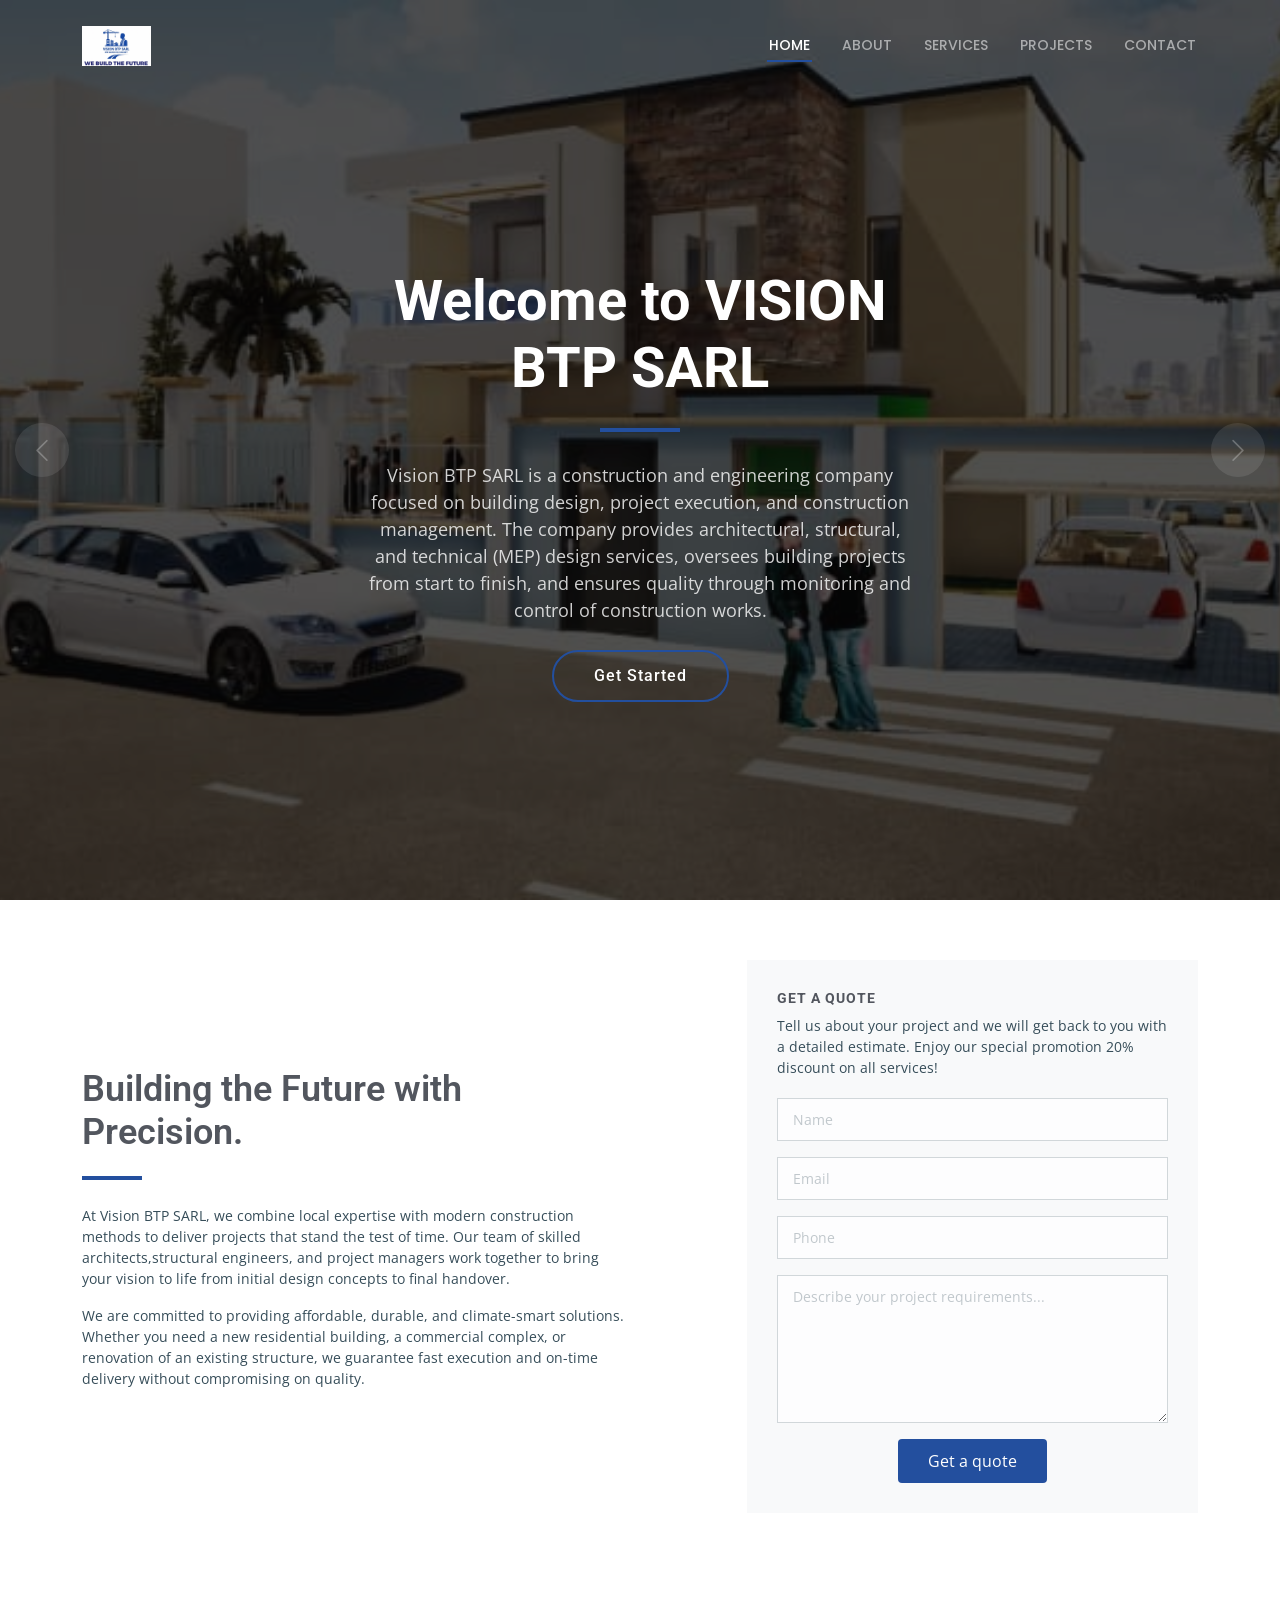
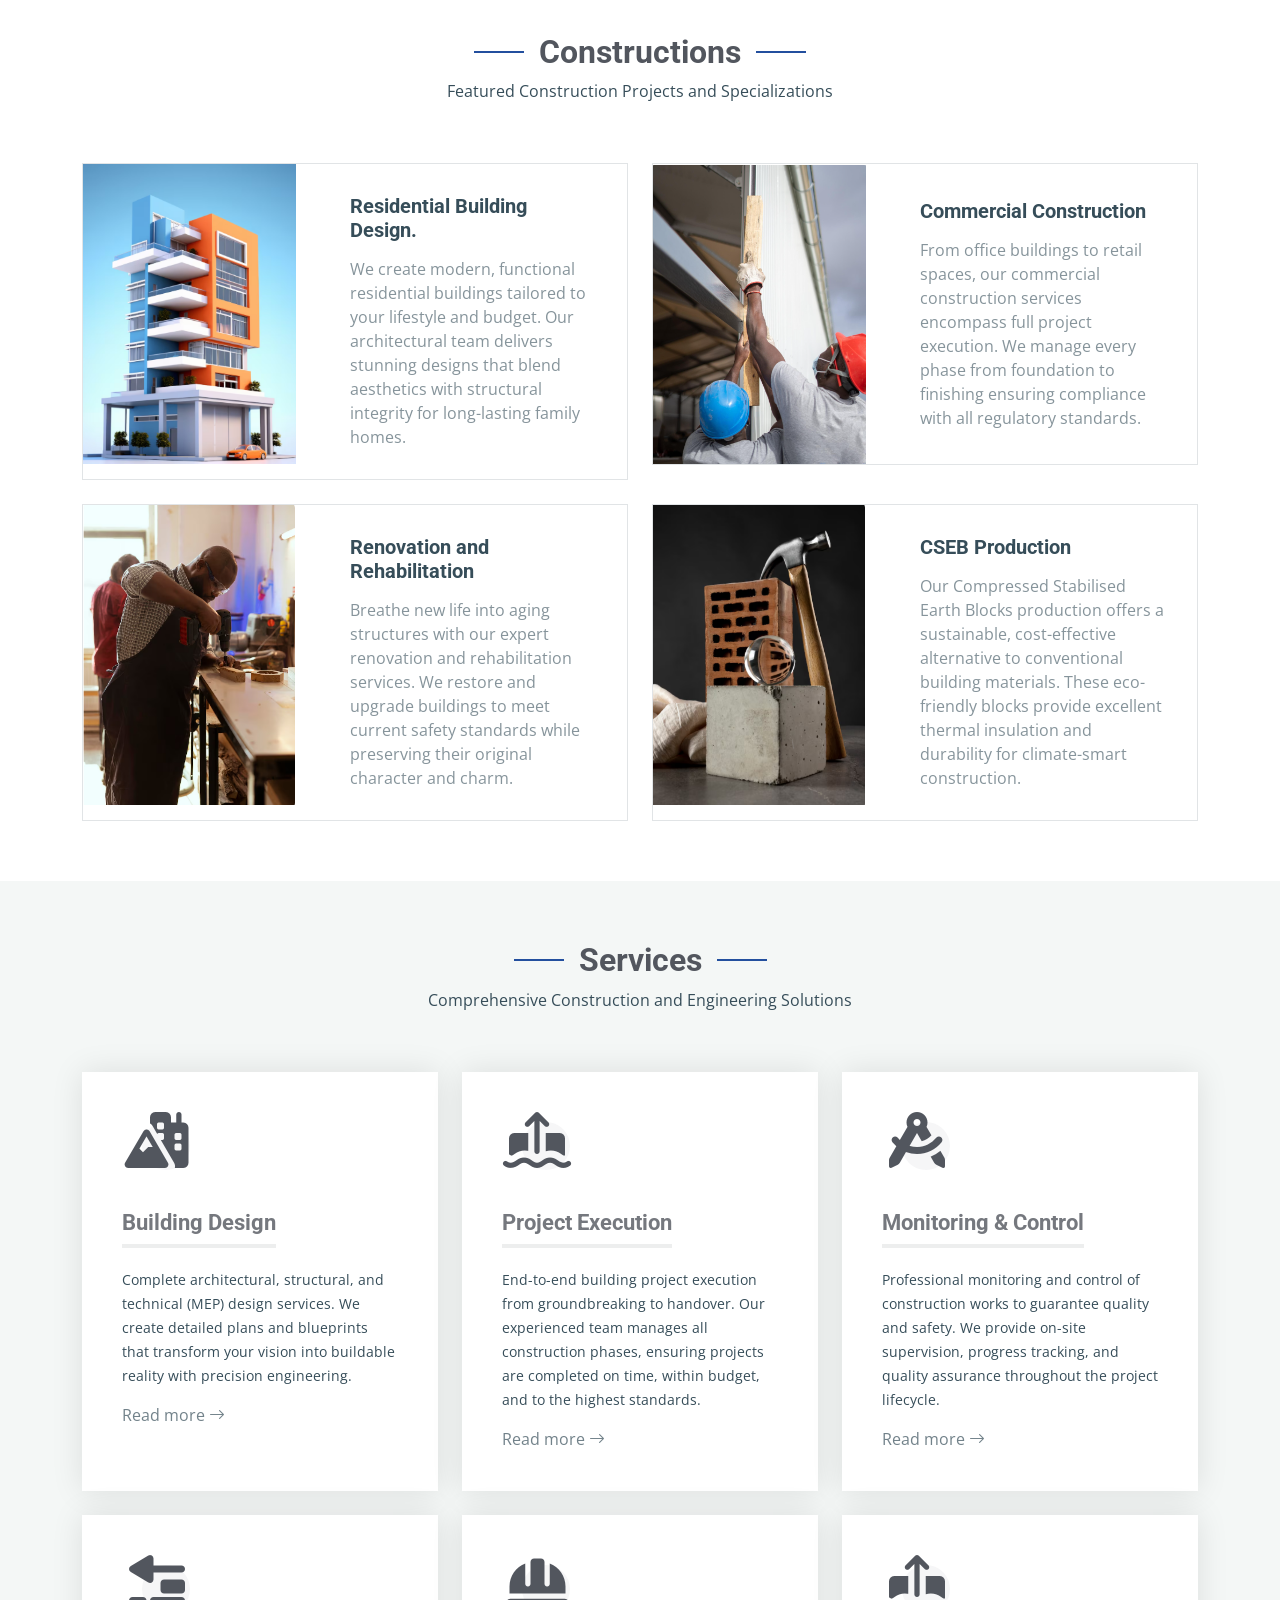
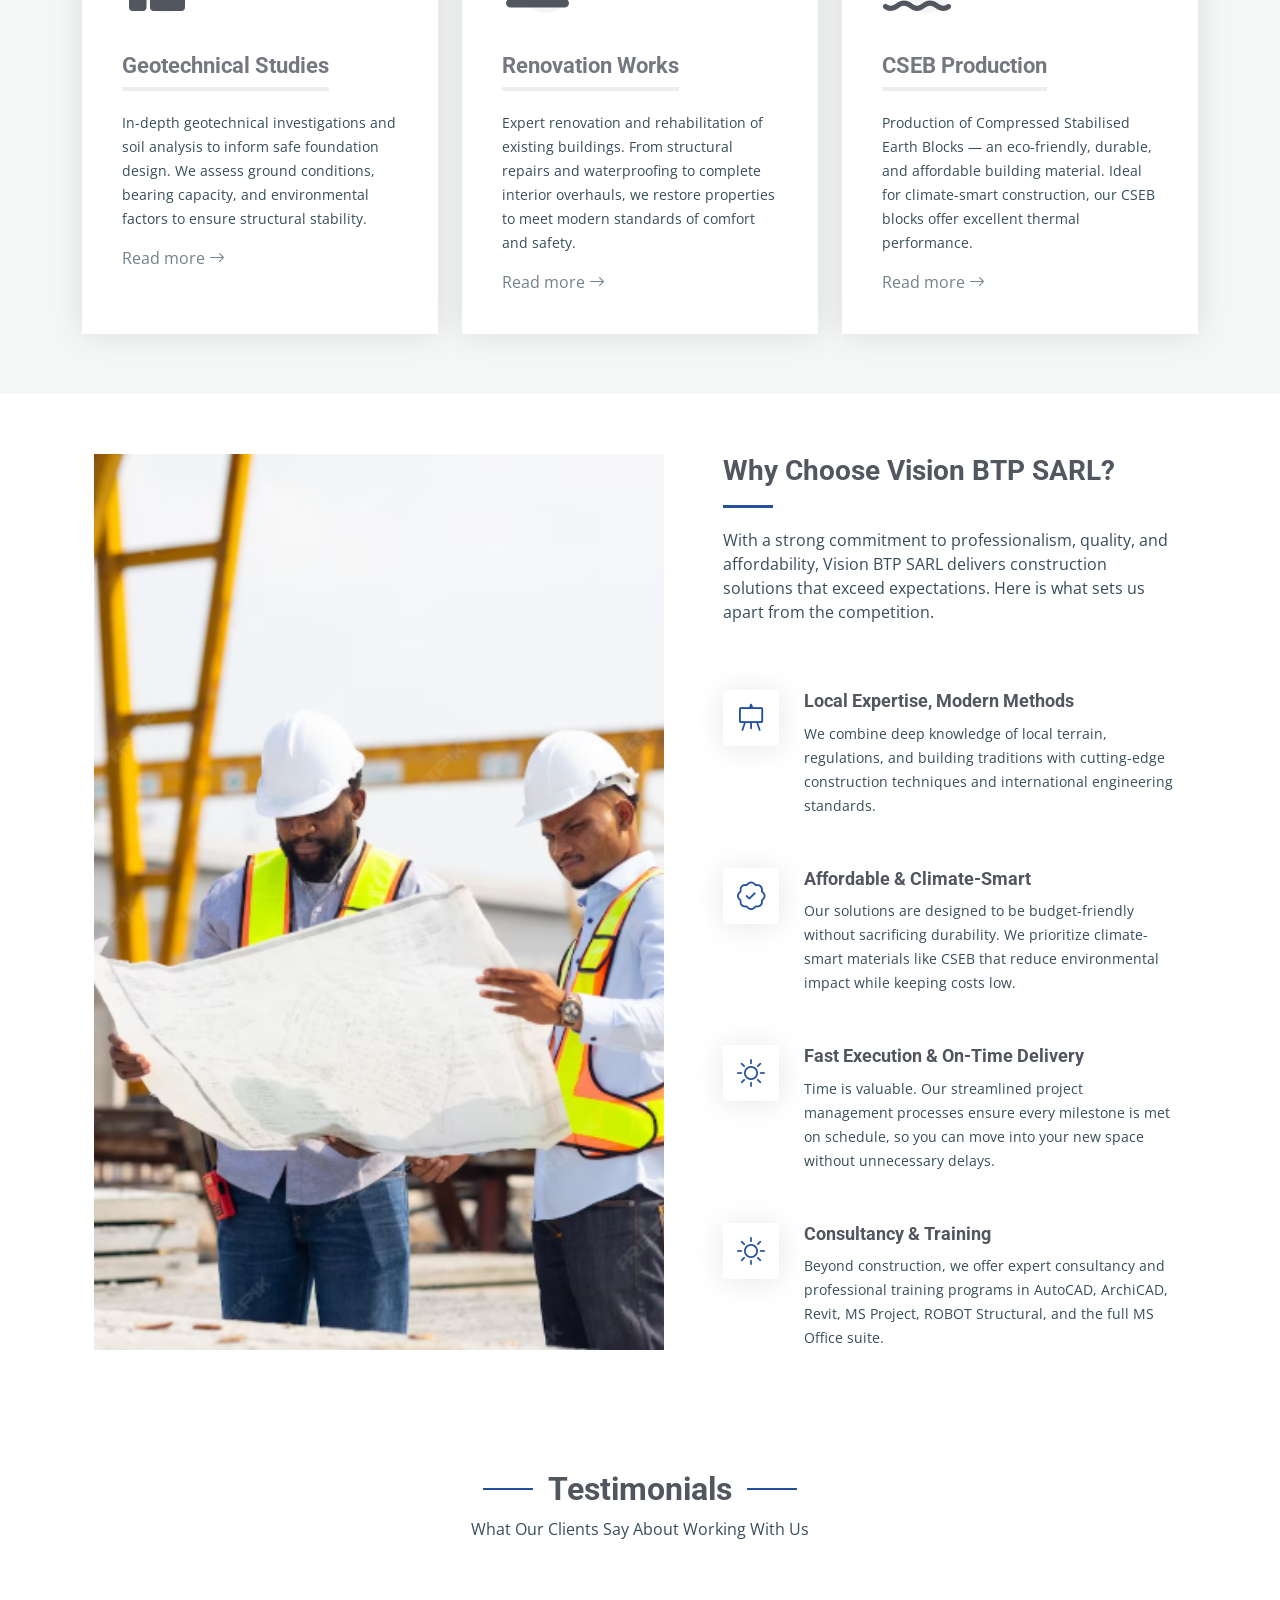
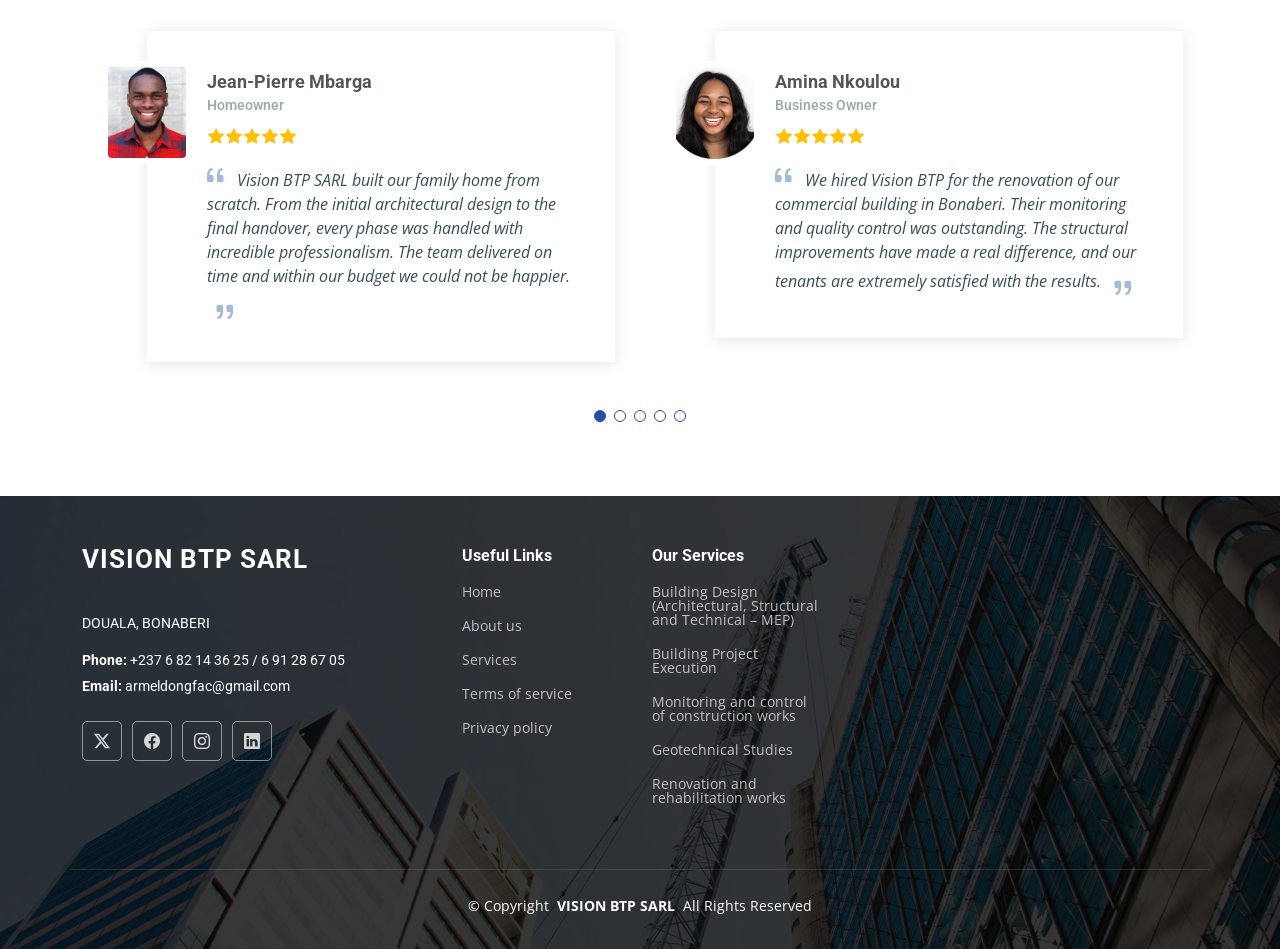
==== commit 20d85f38: "new updates" ====
--- a/index.html
+++ b/index.html
@@ -414,7 +414,7 @@
       <!-- Section Title -->
       <div class="container section-title" data-aos="fade-up">
         <h2>Testimonials</h2>
-        <p>Necessitatibus eius consequatur ex aliquid fuga eum quidem sint consectetur velit</p>
+        <p>What Our Clients Say About Working With Us</p>
       </div><!-- End Section Title -->
 
       <div class="container" data-aos="fade-up" data-aos-delay="100">
@@ -450,15 +450,15 @@
             <div class="swiper-slide">
               <div class="testimonial-wrap">
                 <div class="testimonial-item">
-                  <img src="assets/img/testimonials/testimonials-1.jpg" class="testimonial-img" alt="">
-                  <h3>Saul Goodman</h3>
-                  <h4>Ceo &amp; Founder</h4>
+                  <img src="assets/img/testimonials/tman1.png" class="testimonial-img" alt="">
+                  <h3>Jean-Pierre Mbarga</h3>
+                  <h4>Homeowner</h4>
                   <div class="stars">
                     <i class="bi bi-star-fill"></i><i class="bi bi-star-fill"></i><i class="bi bi-star-fill"></i><i class="bi bi-star-fill"></i><i class="bi bi-star-fill"></i>
                   </div>
                   <p>
                     <i class="bi bi-quote quote-icon-left"></i>
-                    <span>Proin iaculis purus consequat sem cure digni ssim donec porttitora entum suscipit rhoncus. Accusantium quam, ultricies eget id, aliquam eget nibh et. Maecen aliquam, risus at semper.</span>
+                    <span>Vision BTP SARL built our family home from scratch. From the initial architectural design to the final handover, every phase was handled with incredible professionalism. The team delivered on time and within our budget we could not be happier.</span>
                     <i class="bi bi-quote quote-icon-right"></i>
                   </p>
                 </div>
@@ -468,15 +468,15 @@
             <div class="swiper-slide">
               <div class="testimonial-wrap">
                 <div class="testimonial-item">
-                  <img src="assets/img/testimonials/testimonials-2.jpg" class="testimonial-img" alt="">
-                  <h3>Sara Wilsson</h3>
-                  <h4>Designer</h4>
+                  <img src="assets/img/testimonials/twoman1.png" class="testimonial-img" alt="">
+                  <h3>Amina Nkoulou</h3>
+                  <h4>Business Owner</h4>
                   <div class="stars">
                     <i class="bi bi-star-fill"></i><i class="bi bi-star-fill"></i><i class="bi bi-star-fill"></i><i class="bi bi-star-fill"></i><i class="bi bi-star-fill"></i>
                   </div>
                   <p>
                     <i class="bi bi-quote quote-icon-left"></i>
-                    <span>Export tempor illum tamen malis malis eram quae irure esse labore quem cillum quid cillum eram malis quorum velit fore eram velit sunt aliqua noster fugiat irure amet legam anim culpa.</span>
+                    <span>We hired Vision BTP for the renovation of our commercial building in Bonaberi. Their monitoring and quality control was outstanding. The structural improvements have made a real difference, and our tenants are extremely satisfied with the results.</span>
                     <i class="bi bi-quote quote-icon-right"></i>
                   </p>
                 </div>
@@ -486,15 +486,15 @@
             <div class="swiper-slide">
               <div class="testimonial-wrap">
                 <div class="testimonial-item">
-                  <img src="assets/img/testimonials/testimonials-3.jpg" class="testimonial-img" alt="">
-                  <h3>Jena Karlis</h3>
-                  <h4>Store Owner</h4>
+                  <img src="assets/img/testimonials/tman2.png" class="testimonial-img" alt="">
+                  <h3>Emmanuel Fotso</h3>
+                  <h4>Civil Engineer</h4>
                   <div class="stars">
                     <i class="bi bi-star-fill"></i><i class="bi bi-star-fill"></i><i class="bi bi-star-fill"></i><i class="bi bi-star-fill"></i><i class="bi bi-star-fill"></i>
                   </div>
                   <p>
                     <i class="bi bi-quote quote-icon-left"></i>
-                    <span>Enim nisi quem export duis labore cillum quae magna enim sint quorum nulla quem veniam duis minim tempor labore quem eram duis noster aute amet eram fore quis sint minim.</span>
+                    <span>I attended Vision BTP's training program for AutoCAD and Revit. The instructors were knowledgeable and patient, and the hands-on approach helped me gain practical skills that I now use daily in my engineering work. Highly recommended.</span>
                     <i class="bi bi-quote quote-icon-right"></i>
                   </p>
                 </div>
@@ -504,15 +504,15 @@
             <div class="swiper-slide">
               <div class="testimonial-wrap">
                 <div class="testimonial-item">
-                  <img src="assets/img/testimonials/testimonials-4.jpg" class="testimonial-img" alt="">
-                  <h3>Matt Brandon</h3>
-                  <h4>Freelancer</h4>
+                  <img src="assets/img/testimonials/twoman2.png" class="testimonial-img" alt="">
+                  <h3>Patricia Etonde</h3>
+                  <h4>Property Developer</h4>
                   <div class="stars">
                     <i class="bi bi-star-fill"></i><i class="bi bi-star-fill"></i><i class="bi bi-star-fill"></i><i class="bi bi-star-fill"></i><i class="bi bi-star-fill"></i>
                   </div>
                   <p>
                     <i class="bi bi-quote quote-icon-left"></i>
-                    <span>Fugiat enim eram quae cillum dolore dolor amet nulla culpa multos export minim fugiat minim velit minim dolor enim duis veniam ipsum anim magna sunt elit fore quem dolore labore illum veniam.</span>
+                    <span>The CSEB blocks from Vision BTP have been a game changer for our housing projects. They are cost-effective, thermally efficient, and environmentally friendly. The team also handled the geotechnical studies for our site, giving us complete confidence in the foundations.</span>
                     <i class="bi bi-quote quote-icon-right"></i>
                   </p>
                 </div>
@@ -522,15 +522,15 @@
             <div class="swiper-slide">
               <div class="testimonial-wrap">
                 <div class="testimonial-item">
-                  <img src="assets/img/testimonials/testimonials-5.jpg" class="testimonial-img" alt="">
-                  <h3>John Larson</h3>
-                  <h4>Entrepreneur</h4>
+                  <img src="assets/img/testimonials/tman3.png" class="testimonial-img" alt="">
+                  <h3>Thierry Njoya</h3>
+                  <h4>Architect</h4>
                   <div class="stars">
                     <i class="bi bi-star-fill"></i><i class="bi bi-star-fill"></i><i class="bi bi-star-fill"></i><i class="bi bi-star-fill"></i><i class="bi bi-star-fill"></i>
                   </div>
                   <p>
                     <i class="bi bi-quote quote-icon-left"></i>
-                    <span>Quis quorum aliqua sint quem legam fore sunt eram irure aliqua veniam tempor noster veniam enim culpa labore duis sunt culpa nulla illum cillum fugiat legam esse veniam culpa fore nisi cillum quid.</span>
+                    <span>As a fellow professional, I appreciate the high standards Vision BTP SARL maintains. Their structural design team uses ROBOT Structural Analysis with impressive accuracy. Collaborating with them on multiple projects has always been a smooth and productive experience. </span>
                     <i class="bi bi-quote quote-icon-right"></i>
                   </p>
                 </div>
